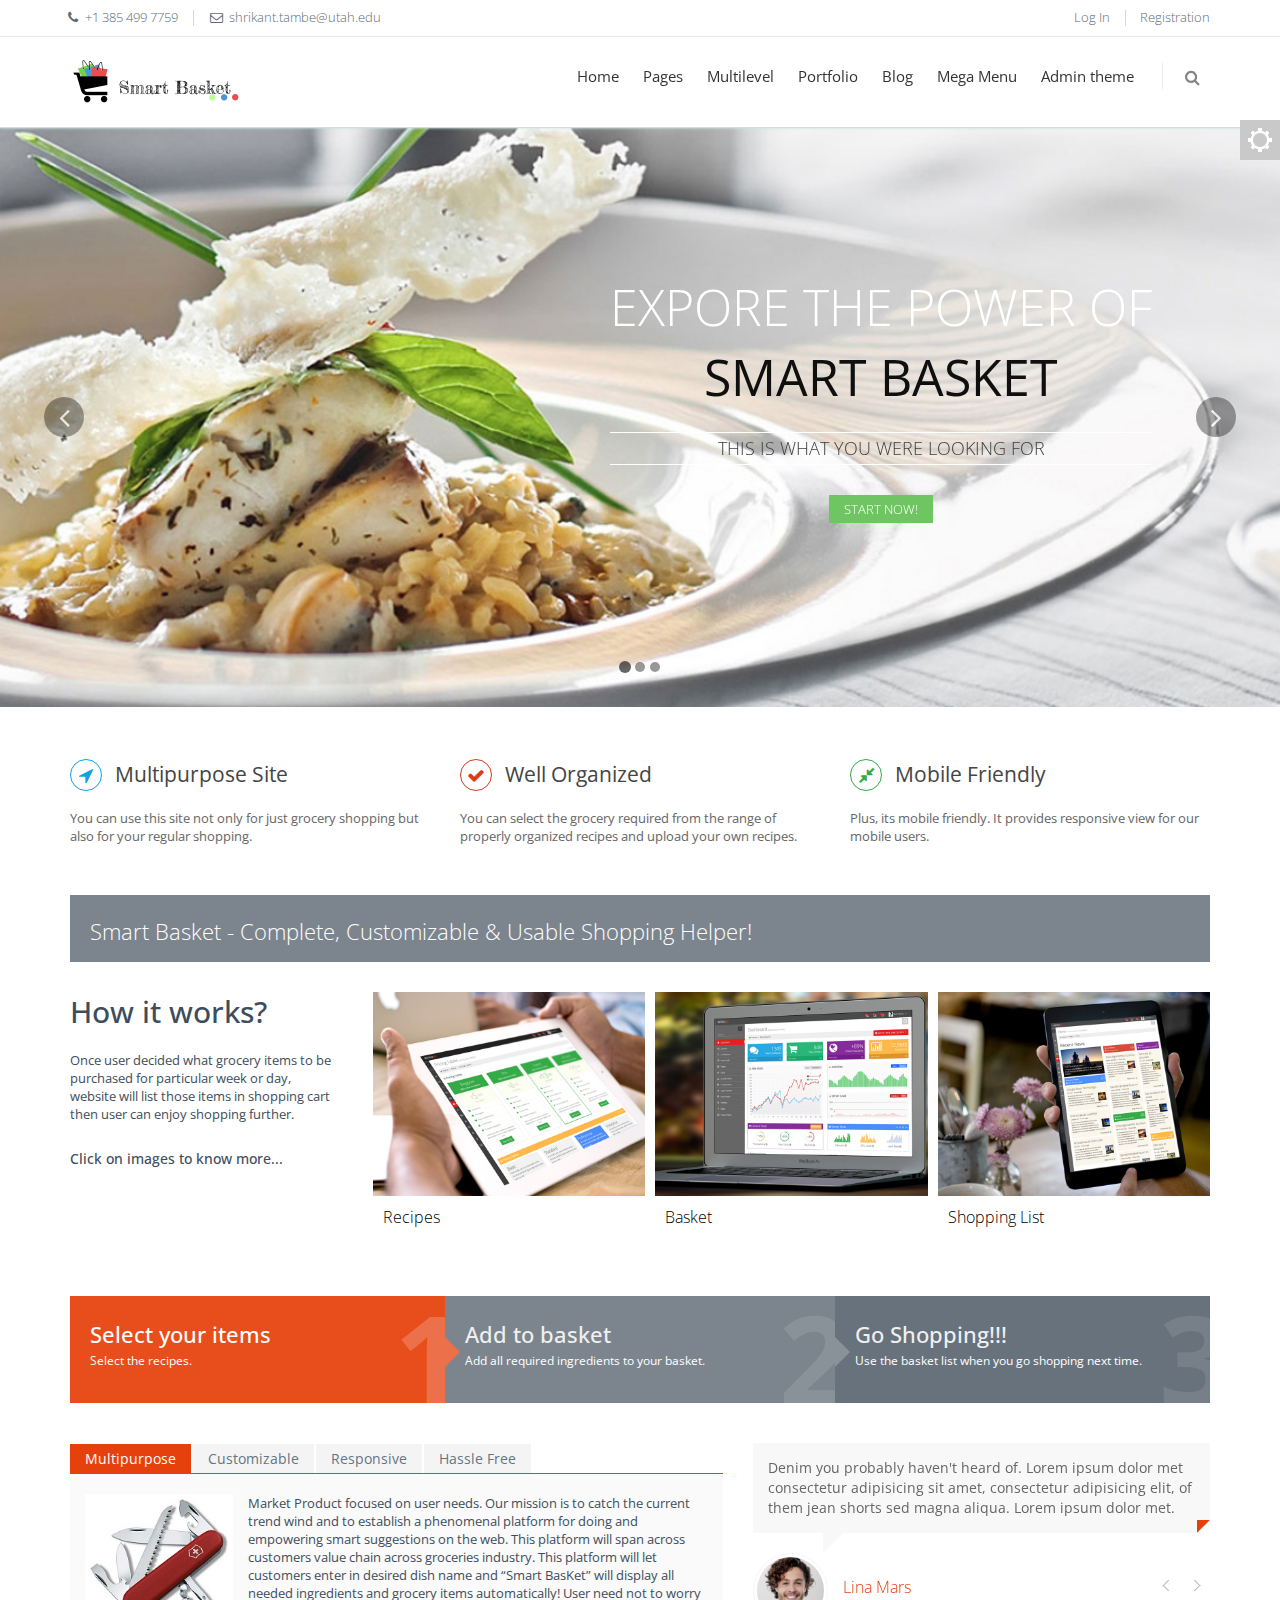
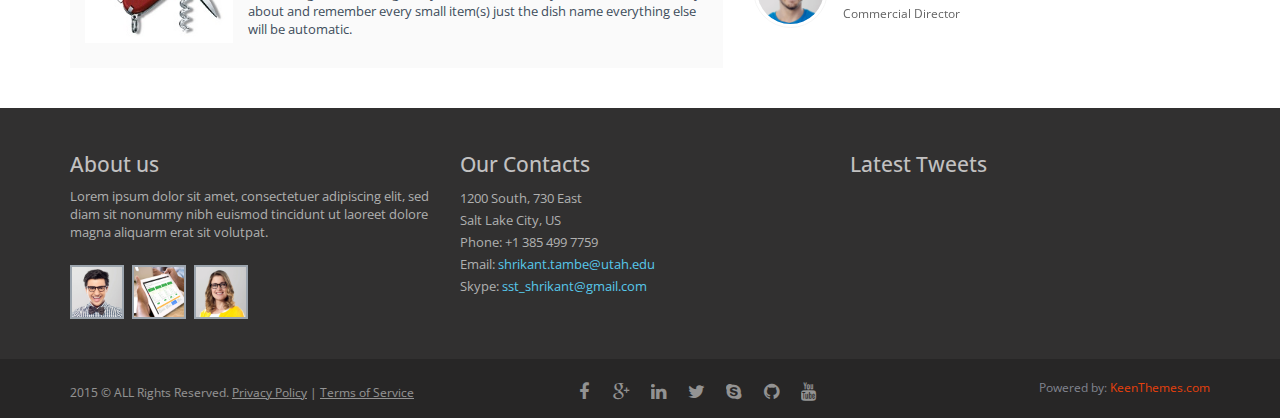
==== index.html @ 35fc77ab "Initial commit" ====
<!DOCTYPE html>
<!--[if IE 8]> <html lang="en" class="ie8 no-js"> <![endif]-->
<!--[if IE 9]> <html lang="en" class="ie9 no-js"> <![endif]-->
<!--[if !IE]><!-->
<html lang="en">
<!--<![endif]-->

<!-- Head BEGIN -->
<head>
  <meta charset="utf-8">
  <title>Smart Basket</title>

  <meta content="width=device-width, initial-scale=1.0" name="viewport">
  <meta http-equiv="X-UA-Compatible" content="IE=edge,chrome=1">

  <meta content="Metronic Shop UI description" name="description">
  <meta content="Metronic Shop UI keywords" name="keywords">
  <meta content="keenthemes" name="author">

  <meta property="og:site_name" content="-CUSTOMER VALUE-">
  <meta property="og:title" content="-CUSTOMER VALUE-">
  <meta property="og:description" content="-CUSTOMER VALUE-">
  <meta property="og:type" content="website">
  <meta property="og:image" content="-CUSTOMER VALUE-"><!-- link to image for socio -->
  <meta property="og:url" content="-CUSTOMER VALUE-">

  <link rel="shortcut icon" href="favicon.ico">

  <!-- Fonts START -->
  <link href="http://fonts.googleapis.com/css?family=Open+Sans:300,400,600,700|PT+Sans+Narrow|Source+Sans+Pro:200,300,400,600,700,900&amp;subset=all" rel="stylesheet" type="text/css">
  <!-- Fonts END -->

  <!-- Global styles START -->          
  <link href="assets/plugins/font-awesome/css/font-awesome.min.css" rel="stylesheet">
  <link href="assets/plugins/bootstrap/css/bootstrap.min.css" rel="stylesheet">
  <!-- Global styles END --> 
   
  <!-- Page level plugin styles START -->
  <link href="assets/pages/css/animate.css" rel="stylesheet">
  <link href="assets/plugins/fancybox/source/jquery.fancybox.css" rel="stylesheet">
  <link href="assets/plugins/owl.carousel/assets/owl.carousel.css" rel="stylesheet">
  <!-- Page level plugin styles END -->

  <!-- Theme styles START -->
  <link href="assets/pages/css/components.css" rel="stylesheet">
  <link href="assets/pages/css/slider.css" rel="stylesheet">
  <link href="assets/corporate/css/style.css" rel="stylesheet">
  <link href="assets/corporate/css/style-responsive.css" rel="stylesheet">
  <link href="assets/corporate/css/themes/red.css" rel="stylesheet" id="style-color">
  <link href="assets/corporate/css/custom.css" rel="stylesheet">
  <!-- Theme styles END -->
</head>
<!-- Head END -->

<!-- Body BEGIN -->
<body class="corporate">
    <!-- BEGIN STYLE CUSTOMIZER -->
    <div class="color-panel hidden-sm">
      <div class="color-mode-icons icon-color"></div>
      <div class="color-mode-icons icon-color-close"></div>
      <div class="color-mode">
        <p>THEME COLOR</p>
        <ul class="inline">
          <li class="color-red current color-default" data-style="red"></li>
          <li class="color-blue" data-style="blue"></li>
          <li class="color-green" data-style="green"></li>
          <li class="color-orange" data-style="orange"></li>
          <li class="color-gray" data-style="gray"></li>
          <li class="color-turquoise" data-style="turquoise"></li>
        </ul>
      </div>
    </div>
    <!-- END BEGIN STYLE CUSTOMIZER --> 

    <!-- BEGIN TOP BAR -->
    <div class="pre-header">
        <div class="container">
            <div class="row">
                <!-- BEGIN TOP BAR LEFT PART -->
                <div class="col-md-6 col-sm-6 additional-shop-info">
                    <ul class="list-unstyled list-inline">
                        <li><i class="fa fa-phone"></i><span>+1 385 499 7759</span></li>
                        <li><i class="fa fa-envelope-o"></i><span>shrikant.tambe@utah.edu</span></li>
                    </ul>
                </div>
                <!-- END TOP BAR LEFT PART -->
                <!-- BEGIN TOP BAR MENU -->
                <div class="col-md-6 col-sm-6 additional-nav">
                    <ul class="list-unstyled list-inline pull-right">
                        <li><a href="page-login.html">Log In</a></li>
                        <li><a href="page-reg-page.html">Registration</a></li>
                    </ul>
                </div>
                <!-- END TOP BAR MENU -->
            </div>
        </div>        
    </div>
    <!-- END TOP BAR -->
    <!-- BEGIN HEADER -->
    <div class="header">
      <div class="container">
        <a class="site-logo" href="index.html"><img src="assets/corporate/img/logos/logo-corp-red.png" alt="Smart Basket"></a>

        <a href="javascript:void(0);" class="mobi-toggler"><i class="fa fa-bars"></i></a>

        <!-- BEGIN NAVIGATION -->
        <div class="header-navigation pull-right font-transform-inherit">
          <ul>
            <li class="dropdown">
              <a class="dropdown-toggle" data-toggle="dropdown" data-target="#" href="javascript:;">
                Home 
                
              </a>
                
              <ul class="dropdown-menu">
                <li class="active"><a href="index.html">Home Default</a></li>
                <li><a href="index-header-fix.html">Home with Header Fixed</a></li>
                <li><a href="index-without-topbar.html">Home without Top Bar</a></li>
              </ul>
            </li>
           


            <li class="dropdown">
              <a class="dropdown-toggle" data-toggle="dropdown" data-target="#" href="javascript:;">
                Pages 
                
              </a>
                
              <ul class="dropdown-menu">
                <li><a href="page-about.html">About Us</a></li>
                <li><a href="page-services.html">Services</a></li>
                <li><a href="page-prices.html">Prices</a></li>
                <li><a href="page-faq.html">FAQ</a></li>
                <li><a href="page-gallery.html">Gallery</a></li>
                <li><a href="page-search-result.html">Search Result</a></li>
                <li><a href="page-404.html">404</a></li>
                <li><a href="page-500.html">500</a></li>
                <li><a href="page-login.html">Login Page</a></li>
                <li><a href="page-forgotton-password.html">Forget Password</a></li>
                <li><a href="page-reg-page.html">Signup Page</a></li>
                <li><a href="page-careers.html">Careers</a></li>
                <li><a href="page-site-map.html">Site Map</a></li>
                <li><a href="page-contacts.html">Contact</a></li>                
              </ul>
            </li>
            <li class="dropdown">
              <a class="dropdown-toggle" data-toggle="dropdown" data-target="#" href="javascript:;">
                Multilevel
                
              </a>
                
              <ul class="dropdown-menu">
                <li class="dropdown-submenu">
                  <a href="index.html">Multi level <i class="fa fa-angle-right"></i></a>
                  <ul class="dropdown-menu" role="menu">
                    <li><a href="index.html">Second Level Link</a></li>
                    <li><a href="index.html">Second Level Link</a></li>
                    <li class="dropdown-submenu">
                      <a class="dropdown-toggle" data-toggle="dropdown" data-target="#" href="javascript:;">
                        Second Level Link 
                        <i class="fa fa-angle-right"></i>
                      </a>
                      <ul class="dropdown-menu">
                        <li><a href="index.html">Third Level Link</a></li>
                        <li><a href="index.html">Third Level Link</a></li>
                        <li><a href="index.html">Third Level Link</a></li>
                      </ul>
                    </li>
                  </ul>
                </li>
              </ul>
            </li>
            <li class="dropdown">
              <a class="dropdown-toggle" data-toggle="dropdown" data-target="#" href="javascript:;">
                Portfolio 
                
              </a>
                
              <ul class="dropdown-menu">
                <li><a href="portfolio-4.html">Portfolio 4</a></li>
                <li><a href="portfolio-3.html">Portfolio 3</a></li>
                <li><a href="portfolio-2.html">Portfolio 2</a></li>
                <li><a href="portfolio-item.html">Portfolio Item</a></li>
              </ul>
            </li>
            <li class="dropdown">
              <a class="dropdown-toggle" data-toggle="dropdown" data-target="#" href="javascript:;">
                Blog 
                
              </a>
                
              <ul class="dropdown-menu">
                <li><a href="blog.html">Blog Page</a></li>
                <li><a href="blog-item.html">Blog Item</a></li>
              </ul>
            </li>

             <li class="dropdown dropdown-megamenu">
              <a class="dropdown-toggle" data-toggle="dropdown" data-target="#" href="javascript:;">
                Mega Menu
                
              </a>
              <ul class="dropdown-menu">
                <li>
                  <div class="header-navigation-content">
                    <div class="row">
                      <div class="col-md-4 header-navigation-col">
                        <h4>Footwear</h4>
                        <ul>
                          <li><a href="index.html">Astro Trainers</a></li>
                          <li><a href="index.html">Basketball Shoes</a></li>
                          <li><a href="index.html">Boots</a></li>
                          <li><a href="index.html">Canvas Shoes</a></li>
                          <li><a href="index.html">Football Boots</a></li>
                          <li><a href="index.html">Golf Shoes</a></li>
                          <li><a href="index.html">Hi Tops</a></li>
                          <li><a href="index.html">Indoor Trainers</a></li>
                        </ul>
                      </div>
                      <div class="col-md-4 header-navigation-col">
                        <h4>Clothing</h4>
                        <ul>
                          <li><a href="index.html">Base Layer</a></li>
                          <li><a href="index.html">Character</a></li>
                          <li><a href="index.html">Chinos</a></li>
                          <li><a href="index.html">Combats</a></li>
                          <li><a href="index.html">Cricket Clothing</a></li>
                          <li><a href="index.html">Fleeces</a></li>
                          <li><a href="index.html">Gilets</a></li>
                          <li><a href="index.html">Golf Tops</a></li>
                        </ul>
                      </div>
                      <div class="col-md-4 header-navigation-col">
                        <h4>Accessories</h4>
                        <ul>
                          <li><a href="index.html">Belts</a></li>
                          <li><a href="index.html">Caps</a></li>
                          <li><a href="index.html">Gloves</a></li>
                        </ul>

                        <h4>Clearance</h4>
                        <ul>
                          <li><a href="index.html">Jackets</a></li>
                          <li><a href="index.html">Bottoms</a></li>
                        </ul>
                      </div>
                    </div>
                  </div>
                </li>
              </ul>
            </li>   

            
            
            <li><a href="http://themeforest.net/item/metronic-responsive-admin-dashboard-template/4021469?ref=keenthemes&amp;utm_source=download&amp;utm_medium=banner&amp;utm_campaign=metronic_frontend_freebie" target="_blank">Admin theme</a></li>

            <!-- BEGIN TOP SEARCH -->
            <li class="menu-search">
              <span class="sep"></span>
              <i class="fa fa-search search-btn"></i>
              <div class="search-box">
                <form action="#">
                  <div class="input-group">
                    <input type="text" placeholder="Search" class="form-control">
                    <span class="input-group-btn">
                      <button class="btn btn-primary" type="submit">Search</button>
                    </span>
                  </div>
                </form>
              </div> 
            </li>
            <!-- END TOP SEARCH -->
          </ul>
        </div>
        <!-- END NAVIGATION -->
      </div>
    </div>
    <!-- Header END -->

    <!-- BEGIN SLIDER -->
    <div class="page-slider margin-bottom-40">
        <div id="carousel-example-generic" class="carousel slide carousel-slider">
            <!-- Indicators -->
            <ol class="carousel-indicators carousel-indicators-frontend">
                <li data-target="#carousel-example-generic" data-slide-to="0" class="active"></li>
                <li data-target="#carousel-example-generic" data-slide-to="1"></li>
                <li data-target="#carousel-example-generic" data-slide-to="2"></li>
            </ol>

            <!-- Wrapper for slides -->
            <div class="carousel-inner" role="listbox">
                <!-- First slide -->
                <div class="item carousel-item-eight active">
                    <div class="container">
                        <div class="carousel-position-six text-uppercase text-center">
                            <h2 class="margin-bottom-20 animate-delay carousel-title-v5" data-animation="animated fadeInDown">
                                Expore the power of <br/>
                                <span class="carousel-title-normal">Smart Basket</span>
                            </h2>
                            <p class="carousel-subtitle-v5 border-top-bottom margin-bottom-30" data-animation="animated fadeInDown">This is what you were looking for</p>
                            <a class="carousel-btn-green" href="#" data-animation="animated fadeInUp">Start Now!</a>
                        </div>
                    </div>
                </div>
                
                <!-- Second slide -->
                <div class="item carousel-item-nine">
                    <div class="container">
                        <div class="carousel-position-new2">
                            <h2 class="animate-delay carousel-title-v6 text-uppercase" data-animation="animated fadeInDown">
                              Making grocery <br>shopping more<br> convenient  <!--Need a website design-->
                            </h2>

                            <a class="carousel-btn-green" href="#" data-animation="animated fadeInUp">REGISTER NOW!</a>
                        </div>
                    </div>
                </div>

                <!-- Third slide -->
                <div class="item carousel-item-ten">
                    <div class="container">
                        <div class="carousel-position-six">
                            <h2 class="animate-delay carousel-title-v6 text-uppercase" data-animation="animated fadeInDown">
                                Easy to use
                            </h2>
                            <p class="carousel-subtitle-v6 text-uppercase" data-animation="animated fadeInDown">
                                Your monthly shopping helper
                            </p>
                            <p class="carousel-subtitle-v7 margin-bottom-30" data-animation="animated fadeInDown">
                              When it comes
                              cooking at home, one of the most recurring task is grocery shopping. <br />We will keep track of your shopping list.
                            </p>
                        </div>
                    </div>
                </div>
            </div>

            <!-- Controls -->
            <a class="left carousel-control carousel-control-shop carousel-control-frontend" href="#carousel-example-generic" role="button" data-slide="prev">
                <i class="fa fa-angle-left" aria-hidden="true"></i>
            </a>
            <a class="right carousel-control carousel-control-shop carousel-control-frontend" href="#carousel-example-generic" role="button" data-slide="next">
                <i class="fa fa-angle-right" aria-hidden="true"></i>
            </a>
        </div>
    </div>
    <!-- END SLIDER -->

    <div class="main">
      <div class="container">
        <!-- BEGIN SERVICE BOX -->   
        <div class="row service-box margin-bottom-40">
          <div class="col-md-4 col-sm-4">
            <div class="service-box-heading">
              <em><i class="fa fa-location-arrow blue"></i></em>
              <span>Multipurpose Site</span>
            </div>
            <p>You can use this site not only for just grocery shopping but also for your regular shopping.</p>
          </div>
          <div class="col-md-4 col-sm-4">
            <div class="service-box-heading">
              <em><i class="fa fa-check red"></i></em>
              <span>Well Organized</span>
            </div>
            <p>You can select the grocery required from the range of properly organized recipes and upload your own recipes.</p>
          </div>
          <div class="col-md-4 col-sm-4">
            <div class="service-box-heading">
              <em><i class="fa fa-compress green"></i></em>
              <span>Mobile Friendly</span>
            </div>
            <p>Plus, its mobile friendly. It provides responsive view for our mobile users.</p>
          </div>
        </div>
        <!-- END SERVICE BOX -->

        <!-- BEGIN BLOCKQUOTE BLOCK -->   
        <div class="row quote-v1 margin-bottom-30">
          <div class="col-md-9">
            <span>Smart Basket - Complete, Customizable & Usable Shopping Helper!</span>
          </div>

        </div>
        <!-- END BLOCKQUOTE BLOCK -->

        <!-- BEGIN RECENT WORKS -->
        <div class="row recent-work margin-bottom-40">
          <div class="col-md-3">
            <h2><a href="portfolio.html">How it works?</a></h2>
            <p><br/>Once user decided what grocery items to be purchased for particular week or day, website will list those items in shopping cart then user can enjoy shopping further.<br /><br /><h5>Click on images to know more...</h5></p>
          </div>
          <div class="col-md-9">
            <div class="owl-carousel owl-carousel3">
              <div class="recent-work-item">
                <em>
                  <img src="assets/pages/img/works/img1.jpg" alt="Amazing Project" class="img-responsive">
                  <a href="portfolio-item.html"><i class="fa fa-link"></i></a>
                  <a href="assets/pages/img/works/img1.jpg" class="fancybox-button" title="Project Name #1" data-rel="fancybox-button"><i class="fa fa-search"></i></a>
                </em>
                <a class="recent-work-description" href="javascript:;">
                  <strong>Recipes</strong>
                </a>
              </div>
              <div class="recent-work-item">
                <em>
                  <img src="assets/pages/img/works/img2.jpg" alt="Amazing Project" class="img-responsive">
                  <a href="portfolio-item.html"><i class="fa fa-link"></i></a>
                  <a href="assets/pages/img/works/img2.jpg" class="fancybox-button" title="Project Name #2" data-rel="fancybox-button"><i class="fa fa-search"></i></a>
                </em>
                <a class="recent-work-description" href="javascript:;">
                  <strong>Basket</strong>
                </a>
              </div>
              <div class="recent-work-item">
                <em>
                  <img src="assets/pages/img/works/img3.jpg" alt="Amazing Project" class="img-responsive">
                  <a href="portfolio-item.html"><i class="fa fa-link"></i></a>
                  <a href="assets/pages/img/works/img3.jpg" class="fancybox-button" title="Project Name #3" data-rel="fancybox-button"><i class="fa fa-search"></i></a>
                </em>
                <a class="recent-work-description" href="javascript:;">
                  <strong>Shopping List</strong>
                </a>
              </div>
              <div class="recent-work-item">
                <em>
                  <img src="assets/pages/img/works/img4.jpg" alt="Amazing Project" class="img-responsive">
                  <a href="portfolio-item.html"><i class="fa fa-link"></i></a>
                  <a href="assets/pages/img/works/img4.jpg" class="fancybox-button" title="Project Name #4" data-rel="fancybox-button"><i class="fa fa-search"></i></a>
                </em>
                <a class="recent-work-description" href="javascript:;">
                  <strong>Amazing Project</strong>
                  <b>Agenda corp.</b>
                </a>
              </div>
              <div class="recent-work-item">
                <em>
                  <img src="assets/pages/img/works/img5.jpg" alt="Amazing Project" class="img-responsive">
                  <a href="portfolio-item.html"><i class="fa fa-link"></i></a>
                  <a href="assets/pages/img/works/img5.jpg" class="fancybox-button" title="Project Name #5" data-rel="fancybox-button"><i class="fa fa-search"></i></a>
                </em>
                <a class="recent-work-description" href="javascript:;">
                  <strong>Amazing Project</strong>
                  <b>Agenda corp.</b>
                </a>
              </div>
              <div class="recent-work-item">
                <em>
                  <img src="assets/pages/img/works/img6.jpg" alt="Amazing Project" class="img-responsive">
                  <a href="portfolio-item.html"><i class="fa fa-link"></i></a>
                  <a href="assets/pages/img/works/img6.jpg" class="fancybox-button" title="Project Name #6" data-rel="fancybox-button"><i class="fa fa-search"></i></a>
                </em>
                <a class="recent-work-description" href="javascript:;">
                  <strong>Amazing Project</strong>
                  <b>Agenda corp.</b>
                </a>
              </div>
              <div class="recent-work-item">
                <em>
                  <img src="assets/pages/img/works/img3.jpg" alt="Amazing Project" class="img-responsive">
                  <a href="portfolio-item.html"><i class="fa fa-link"></i></a>
                  <a href="assets/pages/img/works/img3.jpg" class="fancybox-button" title="Project Name #3" data-rel="fancybox-button"><i class="fa fa-search"></i></a>
                </em>
                <a class="recent-work-description" href="javascript:;">
                  <strong>Amazing Project</strong>
                  <b>Agenda corp.</b>
                </a>
              </div>
              <div class="recent-work-item">
                <em>
                  <img src="assets/pages/img/works/img4.jpg" alt="Amazing Project" class="img-responsive">
                  <a href="portfolio-item.html"><i class="fa fa-link"></i></a>
                  <a href="assets/pages/img/works/img4.jpg" class="fancybox-button" title="Project Name #4" data-rel="fancybox-button"><i class="fa fa-search"></i></a>
                </em>
                <a class="recent-work-description" href="javascript:;">
                  <strong>Amazing Project</strong>
                  <b>Agenda corp.</b>
                </a>
              </div>
            </div>       
          </div>
        </div>   
        <!-- END RECENT WORKS -->

        <!-- BEGIN STEPS -->
        <div class="row margin-bottom-40 front-steps-wrapper front-steps-count-3">
          <div class="col-md-4 col-sm-4 front-step-col">
            <div class="front-step front-step1">
              <h2>Select your items</h2>
              <p>Select the recipes.</p>
            </div>
          </div>
          <div class="col-md-4 col-sm-4 front-step-col">
            <div class="front-step front-step2">
              <h2>Add to basket</h2>
              <p>Add all required ingredients to your basket.</p>
            </div>
          </div>
          <div class="col-md-4 col-sm-4 front-step-col">
            <div class="front-step front-step3">
              <h2>Go Shopping!!!</h2>
              <p>Use the basket list when you go shopping next time.</p>
            </div>
          </div>
        </div>
        <!-- END STEPS -->

        <!-- BEGIN TABS AND TESTIMONIALS -->
        <div class="row mix-block margin-bottom-40">
          <!-- TABS -->
          <div class="col-md-7 tab-style-1">
            <ul class="nav nav-tabs">
              <li class="active"><a href="#tab-1" data-toggle="tab">Multipurpose</a></li>
              <li><a href="#tab-2" data-toggle="tab">Customizable</a></li>
              <li><a href="#tab-3" data-toggle="tab">Responsive</a></li>
              <li><a href="#tab-4" data-toggle="tab">Hassle Free</a></li>
            </ul>
            <div class="tab-content">
              <div class="tab-pane row fade in active" id="tab-1">
                <div class="col-md-3 col-sm-3">
                  <a href="assets/temp/photos/img7.jpg" class="fancybox-button" title="Image Title" data-rel="fancybox-button">
                    <img class="img-responsive" src="assets/pages/img/photos/img7.jpg" alt="">
                  </a>
                </div>
                <div class="col-md-9 col-sm-9">
                  <p class="margin-bottom-10">Market Product focused on user needs. Our mission is to catch the current trend wind and to establish a phenomenal platform for doing and empowering smart suggestions on the web. This platform will span across customers value chain across groceries industry. This platform will let customers enter in desired dish name and “Smart BasKet” will display all needed ingredients and grocery items automatically! User need not to worry about and remember every small item(s) just the dish name everything else will be automatic.</p>
                </div>
              </div>
              <div class="tab-pane row fade" id="tab-2">
                <div class="col-md-9 col-sm-9">
                  <p>This application will use smartly designed algorithm to map dish and items. If use needs something which is not found, they can easily furnish mapping details quickly and such mappings will be available to everyone else. In the same way customers will save time for going to shop, collecting every single item and then taking it back home.</p>
                </div>
                <div class="col-md-3 col-sm-3">
                  <a href="assets/temp/photos/img10.jpg" class="fancybox-button" title="Image Title" data-rel="fancybox-button">
                    <img class="img-responsive" src="assets/pages/img/photos/img10.jpg" alt="">
                  </a>
                </div>
              </div>
              <div class="tab-pane fade" id="tab-3">
                <p>Now you can carry your shopping list on your mobile. Smart Basket is a responsive site. You can use it with ease on your laptops, desktops, mobile phones and tablets. We aim is to provide you better user experience.</p>
              </div>
              <div class="tab-pane fade" id="tab-4">
                <p>Once user decided what grocery items to be purchased for particular week or day, website will list those items in shopping cart then user can enjoy shopping further.</p>
              </div>
            </div>
          </div>
          <!-- END TABS -->
        
          <!-- TESTIMONIALS -->
          <div class="col-md-5 testimonials-v1">
            <div id="myCarousel" class="carousel slide">
              <!-- Carousel items -->
              <div class="carousel-inner">
                <div class="active item">
                  <blockquote><p>Denim you probably haven't heard of. Lorem ipsum dolor met consectetur adipisicing sit amet, consectetur adipisicing elit, of them jean shorts sed magna aliqua. Lorem ipsum dolor met.</p></blockquote>
                  <div class="carousel-info">
                    <img class="pull-left" src="assets/pages/img/people/img1-small.jpg" alt="">
                    <div class="pull-left">
                      <span class="testimonials-name">Lina Mars</span>
                      <span class="testimonials-post">Commercial Director</span>
                    </div>
                  </div>
                </div>
                <div class="item">
                  <blockquote><p>Raw denim you Mustache cliche tempor, williamsburg carles vegan helvetica probably haven't heard of them jean shorts austin. Nesciunt tofu stumptown aliqua, retro synth master cleanse. Mustache cliche tempor, williamsburg carles vegan helvetica.</p></blockquote>
                  <div class="carousel-info">
                    <img class="pull-left" src="assets/pages/img/people/img5-small.jpg" alt="">
                    <div class="pull-left">
                      <span class="testimonials-name">Kate Ford</span>
                      <span class="testimonials-post">Commercial Director</span>
                    </div>
                  </div>
                </div>
                <div class="item">
                  <blockquote><p>Reprehenderit butcher stache cliche tempor, williamsburg carles vegan helvetica.retro keffiyeh dreamcatcher synth. Cosby sweater eu banh mi, qui irure terry richardson ex squid Aliquip placeat salvia cillum iphone.</p></blockquote>
                  <div class="carousel-info">
                    <img class="pull-left" src="assets/pages/img/people/img2-small.jpg" alt="">
                    <div class="pull-left">
                      <span class="testimonials-name">Jake Witson</span>
                      <span class="testimonials-post">Commercial Director</span>
                    </div>
                  </div>
                </div>
              </div>

              <!-- Carousel nav -->
              <a class="left-btn" href="#myCarousel" data-slide="prev"></a>
              <a class="right-btn" href="#myCarousel" data-slide="next"></a>
            </div>
          </div>
          <!-- END TESTIMONIALS -->
        </div>                
        <!-- END TABS AND TESTIMONIALS -->




      </div>
    </div>

    <!-- BEGIN PRE-FOOTER -->
    <div class="pre-footer">
      <div class="container">
        <div class="row">
          <!-- BEGIN BOTTOM ABOUT BLOCK -->
          <div class="col-md-4 col-sm-6 pre-footer-col">
            <h2>About us</h2>
            <p>Lorem ipsum dolor sit amet, consectetuer adipiscing elit, sed diam sit nonummy nibh euismod tincidunt ut laoreet dolore magna aliquarm erat sit volutpat.</p>

            <div class="photo-stream">

              <ul class="list-unstyled">
                <li><a href="javascript:;"><img alt="" src="assets/pages/img/people/img5-small.jpg"></a></li>
                <li><a href="javascript:;"><img alt="" src="assets/pages/img/works/img1.jpg"></a></li>
                <li><a href="javascript:;"><img alt="" src="assets/pages/img/people/img4-large.jpg"></a></li>

              </ul>                    
            </div>
          </div>
          <!-- END BOTTOM ABOUT BLOCK -->

          <!-- BEGIN BOTTOM CONTACTS -->
          <div class="col-md-4 col-sm-6 pre-footer-col">
            <h2>Our Contacts</h2>
            <address class="margin-bottom-40">
              1200 South, 730 East<br>
              Salt Lake City, US<br>
              Phone: +1 385 499 7759<br>
              Email: <a href="mailto:info@metronic.com">shrikant.tambe@utah.edu</a><br>
              Skype: <a href="skype:metronic">sst_shrikant@gmail.com</a>
            </address>

          </div>
          <!-- END BOTTOM CONTACTS -->

          <!-- BEGIN TWITTER BLOCK --> 
          <div class="col-md-4 col-sm-6 pre-footer-col">
            <h2 class="margin-bottom-0">Latest Tweets</h2>

          </div>
          <!-- END TWITTER BLOCK -->
        </div>
      </div>
    </div>
    <!-- END PRE-FOOTER -->

    <!-- BEGIN FOOTER -->
    <div class="footer">
      <div class="container">
        <div class="row">
          <!-- BEGIN COPYRIGHT -->
          <div class="col-md-4 col-sm-4 padding-top-10">
            2015 © ALL Rights Reserved. <a href="javascript:;">Privacy Policy</a> | <a href="javascript:;">Terms of Service</a>
          </div>
          <!-- END COPYRIGHT -->
          <!-- BEGIN PAYMENTS -->
          <div class="col-md-4 col-sm-4">
            <ul class="social-footer list-unstyled list-inline pull-right">
              <li><a href="javascript:;"><i class="fa fa-facebook"></i></a></li>
              <li><a href="javascript:;"><i class="fa fa-google-plus"></i></a></li>
              <li><a href="javascript:;"><i class="fa fa-linkedin"></i></a></li>
              <li><a href="javascript:;"><i class="fa fa-twitter"></i></a></li>
              <li><a href="javascript:;"><i class="fa fa-skype"></i></a></li>
              <li><a href="javascript:;"><i class="fa fa-github"></i></a></li>
              <li><a href="javascript:;"><i class="fa fa-youtube"></i></a></li>

            </ul>  
          </div>
          <!-- END PAYMENTS -->
          <!-- BEGIN POWERED -->
          <div class="col-md-4 col-sm-4 text-right">
            <p class="powered">Powered by: <a href="http://www.keenthemes.com/">KeenThemes.com</a></p>
          </div>
          <!-- END POWERED -->
        </div>
      </div>
    </div>
    <!-- END FOOTER -->

    <!-- Load javascripts at bottom, this will reduce page load time -->
    <!-- BEGIN CORE PLUGINS (REQUIRED FOR ALL PAGES) -->
    <!--[if lt IE 9]>
    <script src="assets/plugins/respond.min.js"></script>
    <![endif]--> 
    <script src="assets/plugins/jquery.min.js" type="text/javascript"></script>
    <script src="assets/plugins/jquery-migrate.min.js" type="text/javascript"></script>
    <script src="assets/plugins/bootstrap/js/bootstrap.min.js" type="text/javascript"></script>      
    <script src="assets/corporate/scripts/back-to-top.js" type="text/javascript"></script>
    <!-- END CORE PLUGINS -->

    <!-- BEGIN PAGE LEVEL JAVASCRIPTS (REQUIRED ONLY FOR CURRENT PAGE) -->
    <script src="assets/plugins/fancybox/source/jquery.fancybox.pack.js" type="text/javascript"></script><!-- pop up -->
    <script src="assets/plugins/owl.carousel/owl.carousel.min.js" type="text/javascript"></script><!-- slider for products -->

    <script src="assets/corporate/scripts/layout.js" type="text/javascript"></script>
    <script src="assets/pages/scripts/bs-carousel.js" type="text/javascript"></script>
    <script type="text/javascript">
        jQuery(document).ready(function() {
            Layout.init();    
            Layout.initOWL();
            Layout.initTwitter();
            //Layout.initFixHeaderWithPreHeader(); /* Switch On Header Fixing (only if you have pre-header) */
            //Layout.initNavScrolling(); 
        });
    </script>
    <!-- END PAGE LEVEL JAVASCRIPTS -->
</body>
<!-- END BODY -->
</html>
---- assets/pages/css/components.css ----
/* Reset rounded corners for all elements */
div,
input,
select,
textarea,
span,
img,
table,
label,
td,
th,
p,
a,
button,
ul,
code,
pre,
li {
    -webkit-border-radius: 0 !important;
    -moz-border-radius: 0 !important;
    border-radius: 0 !important;
}

a,
a:focus,
a:hover,
a:active {
    outline: 0;
}

/*Fix for Firefox*/
button::-moz-focus-inner,
input::-moz-focus-inner {
    border: 0;
}

/* Bootstrap buttons */
.btn-primary {
    color: #fff;
    background-color: #428bca;
    border: none;
}

.btn-primary:hover,
.btn-primary:focus,
.btn-primary:active,
.btn-primary.active {
    color: #fff;
    background-color: #3379b5;
    border-color: #2a6496;
}

.open .btn-primary.dropdown-toggle {
    color: #fff;
    background-color: #3379b5;
    border-color: #2a6496;
}

.btn-primary:active,
.btn-primary.active {
    background-image: none;
    background-color: #2d6ca2;
}

.btn-primary:active:hover,
.btn-primary.active:hover {
    background-color: #3071a9;
}

.open .btn-primary.dropdown-toggle {
    background-image: none;
}

.btn-primary.disabled,
.btn-primary.disabled:hover,
.btn-primary.disabled:focus,
.btn-primary.disabled:active,
.btn-primary.disabled.active,
.btn-primary[disabled],
.btn-primary[disabled]:hover,
.btn-primary[disabled]:focus,
.btn-primary[disabled]:active,
.btn-primary[disabled].active,
fieldset[disabled] .btn-primary,
fieldset[disabled] .btn-primary:hover,
fieldset[disabled] .btn-primary:focus,
fieldset[disabled] .btn-primary:active,
fieldset[disabled] .btn-primary.active {
    background-color: #428bca;
    border-color: #357ebd;
}

.btn-primary .badge {
    color: #428bca;
    background-color: #fff;
}

.btn-success {
    color: #fff;
    background-color: #45B6AF;
    border-color: #3ea49d;
}

.btn-success:hover,
.btn-success:focus,
.btn-success:active,
.btn-success.active {
    color: #fff;
    background-color: #3b9c96;
    border-color: #307f7a;
}

.open .btn-success.dropdown-toggle {
    color: #fff;
    background-color: #3b9c96;
    border-color: #307f7a;
}

.btn-success:active,
.btn-success.active {
    background-image: none;
    background-color: #348a84;
}

.btn-success:active:hover,
.btn-success.active:hover {
    background-color: #37918b;
}

.open .btn-success.dropdown-toggle {
    background-image: none;
}

.btn-success.disabled,
.btn-success.disabled:hover,
.btn-success.disabled:focus,
.btn-success.disabled:active,
.btn-success.disabled.active,
.btn-success[disabled],
.btn-success[disabled]:hover,
.btn-success[disabled]:focus,
.btn-success[disabled]:active,
.btn-success[disabled].active,
fieldset[disabled] .btn-success,
fieldset[disabled] .btn-success:hover,
fieldset[disabled] .btn-success:focus,
fieldset[disabled] .btn-success:active,
fieldset[disabled] .btn-success.active {
    background-color: #45B6AF;
    border-color: #3ea49d;
}

.btn-success .badge {
    color: #45B6AF;
    background-color: #fff;
}

.btn-info {
    color: #fff;
    background-color: #89C4F4;
    border-color: #72b8f2;
}

.btn-info:hover,
.btn-info:focus,
.btn-info:active,
.btn-info.active {
    color: #fff;
    background-color: #68b4f1;
    border-color: #43a1ed;
}

.open .btn-info.dropdown-toggle {
    color: #fff;
    background-color: #68b4f1;
    border-color: #43a1ed;
}

.btn-info:active,
.btn-info.active {
    background-image: none;
    background-color: #51a8ef;
}

.btn-info:active:hover,
.btn-info.active:hover {
    background-color: #5aadf0;
}

.open .btn-info.dropdown-toggle {
    background-image: none;
}

.btn-info.disabled,
.btn-info.disabled:hover,
.btn-info.disabled:focus,
.btn-info.disabled:active,
.btn-info.disabled.active,
.btn-info[disabled],
.btn-info[disabled]:hover,
.btn-info[disabled]:focus,
.btn-info[disabled]:active,
.btn-info[disabled].active,
fieldset[disabled] .btn-info,
fieldset[disabled] .btn-info:hover,
fieldset[disabled] .btn-info:focus,
fieldset[disabled] .btn-info:active,
fieldset[disabled] .btn-info.active {
    background-color: #89C4F4;
    border-color: #72b8f2;
}

.btn-info .badge {
    color: #89C4F4;
    background-color: #fff;
    }

.btn-warning {
    color: #fff;
    background-color: #dfba49;
    border-color: #dbb233;
}

.btn-warning:hover,
.btn-warning:focus,
.btn-warning:active,
.btn-warning.active {
    color: #fff;
    background-color: #daae2b;
    border-color: #bb9521;
}

.open .btn-warning.dropdown-toggle {
    color: #fff;
    background-color: #daae2b;
    border-color: #bb9521;
}

.btn-warning:active,
.btn-warning.active {
    background-image: none;
    background-color: #c89f23;
}

.btn-warning:active:hover,
.btn-warning.active:hover {
    background-color: #d0a625;
}

.open .btn-warning.dropdown-toggle {
    background-image: none;
}

.btn-warning.disabled,
.btn-warning.disabled:hover,
.btn-warning.disabled:focus,
.btn-warning.disabled:active,
.btn-warning.disabled.active,
.btn-warning[disabled],
.btn-warning[disabled]:hover,
.btn-warning[disabled]:focus,
.btn-warning[disabled]:active,
.btn-warning[disabled].active,
fieldset[disabled] .btn-warning,
fieldset[disabled] .btn-warning:hover,
fieldset[disabled] .btn-warning:focus,
fieldset[disabled] .btn-warning:active,
fieldset[disabled] .btn-warning.active {
    background-color: #dfba49;
    border-color: #dbb233;
}

.btn-warning .badge {
    color: #dfba49;
    background-color: #fff;
}

.btn-danger {
    color: #fff;
    background-color: #F3565D;
    border-color: #f13e46;
}

.btn-danger:hover,
.btn-danger:focus,
.btn-danger:active,
.btn-danger.active {
    color: #fff;
    background-color: #f1353d;
    border-color: #ec111b;
}

.open .btn-danger.dropdown-toggle {
    color: #fff;
    background-color: #f1353d;
    border-color: #ec111b;
}

.btn-danger:active,
.btn-danger.active {
    background-image: none;
    background-color: #ef1d26;
}

.btn-danger:active:hover,
.btn-danger.active:hover {
    background-color: #f0262f;
}

.open .btn-danger.dropdown-toggle {
    background-image: none;
}

.btn-danger.disabled,
.btn-danger.disabled:hover,
.btn-danger.disabled:focus,
.btn-danger.disabled:active,
.btn-danger.disabled.active,
.btn-danger[disabled],
.btn-danger[disabled]:hover,
.btn-danger[disabled]:focus,
.btn-danger[disabled]:active,
.btn-danger[disabled].active,
fieldset[disabled] .btn-danger,
fieldset[disabled] .btn-danger:hover,
fieldset[disabled] .btn-danger:focus,
fieldset[disabled] .btn-danger:active,
fieldset[disabled] .btn-danger.active {
    background-color: #F3565D;
    border-color: #f13e46;
}

.btn-danger .badge {
    color: #F3565D;
    background-color: #fff;
}

/***
Social Icons
***/
.social-icons {
    padding: 0;
    margin: 0;
}

.social-icons:before,
.social-icons:after {
    content: " ";
    display: table;
}
.social-icons:after {
    clear: both;
}

.social-icons li {
    float: left;
    display: inline;
    list-style: none;
    margin-right: 5px;
    margin-bottom: 5px;
    text-indent: -9999px;
}
.social-icons li > a {
    -webkit-border-radius: 2px;
    -moz-border-radius: 2px;
    -ms-border-radius: 2px;
    -o-border-radius: 2px;
    border-radius: 2px;
    width: 28px;
    height: 28px;
    display: block;
    background-position: 0 0;
    background-repeat: no-repeat;
    transition: all 0.3s ease-in-out;
    -o-transition: all 0.3s ease-in-out;
    -ms-transition: all 0.3s ease-in-out;
    -moz-transition: all 0.3s ease-in-out;
    -webkit-transition: all 0.3s ease-in-out;
}
.social-icons li:hover > a {
    background-position: 0 -38px;
}
.social-icons li .amazon {
    background: url(../../pages/img/social/amazon.png) no-repeat;
}
.social-icons li .behance {
    background: url(../../pages/img/social/behance.png) no-repeat;
}
.social-icons li .blogger {
    background: url(../../pages/img/social/blogger.png) no-repeat;
}
.social-icons li .deviantart {
    background: url(../../pages/img/social/deviantart.png) no-repeat;
}
.social-icons li .dribbble {
    background: url(../../pages/img/social/dribbble.png) no-repeat;
}
.social-icons li .dropbox {
    background: url(../../pages/img/social/dropbox.png) no-repeat;
}
.social-icons li .evernote {
    background: url(../../pages/img/social/evernote.png) no-repeat;
}
.social-icons li .facebook {
    background: url(../../pages/img/social/facebook.png) no-repeat;
}
.social-icons li .forrst {
    background: url(../../pages/img/social/forrst.png) no-repeat;
}
.social-icons li .github {
    background: url(../../pages/img/social/github.png) no-repeat;
}
.social-icons li .googleplus {
    background: url(../../pages/img/social/googleplus.png) no-repeat;
}
.social-icons li .jolicloud {
    background: url(../../pages/img/social/jolicloud.png) no-repeat;
}
.social-icons li .last-fm {
    background: url(../../pages/img/social/last-fm.png) no-repeat;
}
.social-icons li .linkedin {
    background: url(../../pages/img/social/linkedin.png) no-repeat;
}
.social-icons li .picasa {
    background: url(../../pages/img/social/picasa.png) no-repeat;
}
.social-icons li .pintrest {
    background: url(../../pages/img/social/pintrest.png) no-repeat;
}
.social-icons li .rss {
    background: url(../../pages/img/social/rss.png) no-repeat;
}
.social-icons li .skype {
    background: url(../../pages/img/social/skype.png) no-repeat;
}
.social-icons li .spotify {
    background: url(../../pages/img/social/spotify.png) no-repeat;
}
.social-icons li .stumbleupon {
    background: url(../../pages/img/social/stumbleupon.png) no-repeat;
}
.social-icons li .tumblr {
    background: url(../../pages/img/social/tumblr.png) no-repeat;
}
.social-icons li .twitter {
    background: url(../../pages/img/social/twitter.png) no-repeat;
}
.social-icons li .vimeo {
    background: url(../../pages/img/social/vimeo.png) no-repeat;
}
.social-icons li .wordpress {
    background: url(../../pages/img/social/wordpress.png) no-repeat;
}
.social-icons li .xing {
    background: url(../../pages/img/social/xing.png) no-repeat;
}
.social-icons li .yahoo {
    background: url(../../pages/img/social/yahoo.png) no-repeat;
}
.social-icons li .youtube {
    background: url(../../pages/img/social/youtube.png) no-repeat;
}
.social-icons li .vk {
    background: url(../../pages/img/social/vk.png) no-repeat;
}
.social-icons li .instagram {
    background: url(../../pages/img/social/instagram.png) no-repeat;
}
.social-icons li .reddit {
    background: url(../../pages/img/social/reddit.png) no-repeat;
}
.social-icons li .aboutme {
    background: url(../../pages/img/social/aboutme.png) no-repeat;
}
.social-icons li .flickr {
    background: url(../../pages/img/social/flickr.png) no-repeat;
}
.social-icons li .foursquare {
    background: url(../../pages/img/social/foursquare.png) no-repeat;
}
.social-icons li .gravatar {
    background: url(../../pages/img/social/gravatar.png) no-repeat;
}
.social-icons li .klout {
    background: url(../../pages/img/social/klout.png) no-repeat;
}
.social-icons li .myspace {
    background: url(../../pages/img/social/myspace.png) no-repeat;
}
.social-icons li .quora {
    background: url(../../pages/img/social/quora.png) no-repeat;
}
.social-icons.social-icons-color > li > a {
    opacity: 0.7;
    background-position: 0 -38px !important;
}
.social-icons.social-icons-color > li > a:hover {
    opacity: 1;
}
.social-icons.social-icons-circle > li > a {
    border-radius: 25px !important;
}

/***
Inline Social Icons
***/
.social-icon {
    display: inline-block !important;
    width: 28px;
    height: 28px;
    background-position: 0 0;
    background-repeat: no-repeat;
    -webkit-border-radius: 2px;
    -moz-border-radius: 2px;
    -ms-border-radius: 2px;
    -o-border-radius: 2px;
    border-radius: 2px;
    transition: all 0.3s ease-in-out;
    -o-transition: all 0.3s ease-in-out;
    -ms-transition: all 0.3s ease-in-out;
    -moz-transition: all 0.3s ease-in-out;
    -webkit-transition: all 0.3s ease-in-out;
}
.social-icon.social-icon-circle {
    border-radius: 25px !important;
}

.social-icon.amazon {
    background: url(../../pages/img/social/amazon.png) no-repeat;
}
.social-icon.behance {
    background: url(../../pages/img/social/behance.png) no-repeat;
}
.social-icon.blogger {
    background: url(../../pages/img/social/blogger.png) no-repeat;
}
.social-icon.deviantart {
    background: url(../../pages/img/social/deviantart.png) no-repeat;
}
.social-icon.dribbble {
    background: url(../../pages/img/social/dribbble.png) no-repeat;
}
.social-icon.dropbox {
    background: url(../../pages/img/social/dropbox.png) no-repeat;
}
.social-icon.evernote {
    background: url(../../pages/img/social/evernote.png) no-repeat;
}
.social-icon.facebook {
    background: url(../../pages/img/social/facebook.png) no-repeat;
}
.social-icon.forrst {
    background: url(../../pages/img/social/forrst.png) no-repeat;
}
.social-icon.github {
    background: url(../../pages/img/social/github.png) no-repeat;
}
.social-icon.googleplus {
    background: url(../../pages/img/social/googleplus.png) no-repeat;
}
.social-icon.jolicloud {
    background: url(../../pages/img/social/jolicloud.png) no-repeat;
}
.social-icon.last-fm {
    background: url(../../pages/img/social/last-fm.png) no-repeat;
}
.social-icon.linkedin {
    background: url(../../pages/img/social/linkedin.png) no-repeat;
}
.social-icon.picasa {
    background: url(../../pages/img/social/picasa.png) no-repeat;
}
.social-icon.pintrest {
    background: url(../../pages/img/social/pintrest.png) no-repeat;
}
.social-icon.rss {
    background: url(../../pages/img/social/rss.png) no-repeat;
}
.social-icon.skype {
    background: url(../../pages/img/social/skype.png) no-repeat;
}
.social-icon.spotify {
    background: url(../../pages/img/social/spotify.png) no-repeat;
}
.social-icon.stumbleupon {
    background: url(../../pages/img/social/stumbleupon.png) no-repeat;
}
.social-icon.tumblr {
    background: url(../../pages/img/social/tumblr.png) no-repeat;
}
.social-icon.twitter {
    background: url(../../pages/img/social/twitter.png) no-repeat;
}
.social-icon.vimeo {
    background: url(../../pages/img/social/vimeo.png) no-repeat;
}
.social-icon.wordpress {
    background: url(../../pages/img/social/wordpress.png) no-repeat;
}
.social-icon.xing {
    background: url(../../pages/img/social/xing.png) no-repeat;
}
.social-icon.yahoo {
    background: url(../../pages/img/social/yahoo.png) no-repeat;
}
.social-icon.youtube {
    background: url(../../pages/img/social/youtube.png) no-repeat;
}
.social-icon.vk {
    background: url(../../pages/img/social/vk.png) no-repeat;
}
.social-icon.instagram {
    background: url(../../pages/img/social/instagram.png) no-repeat;
}
.social-icon.reddit {
    background: url(../../pages/img/social/reddit.png) no-repeat;
}
.social-icon.aboutme {
    background: url(../../pages/img/social/aboutme.png) no-repeat;
}
.social-icon.flickr {
    background: url(../../pages/img/social/flickr.png) no-repeat;
}
.social-icon.foursquare {
    background: url(../../pages/img/social/foursquare.png) no-repeat;
}
.social-icon.gravatar {
    background: url(../../pages/img/social/gravatar.png) no-repeat;
}
.social-icon.klout {
    background: url(../../pages/img/social/klout.png) no-repeat;
}
.social-icon.myspace {
    background: url(../../pages/img/social/myspace.png) no-repeat;
}
.social-icon.quora {
    background: url(../../pages/img/social/quora.png) no-repeat;
}
.social-icon:hover {
    background-position: 0 -38px;
}

.social-icon-color {
    opacity: 0.7;
    background-position: 0 -38px !important;
}
.social-icon-color:hover {
    opacity: 1;
}
---- assets/pages/css/slider.css ----
/*--------------------------------------------------
    [Bootstrap Carousel]
----------------------------------------------------*/

/* Set displays an element as in inline-level flex container */
.center-block {
    position: absolute;
    top: 0;
    width: 100%;
    height: 100%;
}

.center-block-wrap {
    width: 100%;
    height: 100%;
    display: table;
    vertical-align: middle;
}

.center-block-body {
    height: 100%;
    display: table-cell;
    vertical-align: middle;
    text-align: center;
}

/* Colors */
.color-red {
    color: #e54a1a;
}

.color-red-v2 {
    color: #e6400c;
}

/* Carousel */
.carousel-slider .carousel-indicators li {
    border-radius: 10px !important;
}

.carousel-slider .carousel-indicators-frontend li {
    border: none;
    background: rgba(0,0,0,.4);
}

.carousel-slider .carousel-indicators-frontend .active {
    background: rgba(0,0,0,.6);
}

.carousel-slider .carousel-caption {
    left: auto;
    right: auto;
    bottom: auto;
    text-shadow: none;
    text-align: inherit;
    padding: 0;
}

.carousel-slider .carousel-control {
    width: 10%;
}

.carousel-slider .carousel-control.right,
.carousel-slider .carousel-control.left {
    top: 50%;
    background-image: none;
    margin-top: -20px;
}

.carousel-slider .carousel-control .fa {
    width: 40px;
    height: 40px;
    font-size: 30px;
    color: #fff;
    background: rgba(255,255,255,.32);
    text-shadow: none;
    padding: 5px;
}

.carousel-slider .carousel-control-shop .fa {
    border-radius: 50px;
}

.carousel-slider .carousel-control-frontend .fa {
    background: rgba(0,0,0,.7);
}

.carousel-slider .carousel-control-frontend .fa:hover {
    background: rgba(0,0,0,.9);
}

.carousel-slider .item {
    width: 100%;
    height: 100%;
    min-height: 580px;
}

/* Carousel Item Background Images */
.carousel-slider .carousel-item-eight {
    background: url(../../../assets/pages/img/frontend-slider/bg9.jpg);
    background-size: cover;
    background-position: center center;
}

.carousel-slider .carousel-item-nine {
    background: url(../../../assets/pages/img/frontend-slider/bg1.jpg);
    background-size: cover;
    background-position: center center;
}

.carousel-slider .carousel-item-ten {
    background: url(../../../assets/pages/img/frontend-slider/bg2.jpg);
    background-size: cover;
    background-position: center center;
}

.carousel-slider .carousel-item-eleven {
    background: url(../../../assets/pages/img/frontend-slider/bg3.jpg);
    background-size: cover;
    background-position: center center;
}

/* Carousel Titles */
.carousel-slider .carousel-title-v1 {
    font-size: 75px;
    font-weight: 600;
    font-family: "PT Sans Narrow", Arial, sans-serif;
    line-height: 1.4;
    color: #fff;
    text-align: center;
    text-transform: uppercase;
}

.carousel-slider .carousel-title-v2 {
    font-size: 50px;
    font-weight: 600;
    line-height: 1.4;
    color: #fff;
    text-align: center;
}

.carousel-slider .carousel-title-v3 {
    font-size: 60px;
    font-weight: 600;
    line-height: 1.4;
    color: #fff;
}

.carousel-slider .carousel-title-v4 {
    font-size: 100px;
    line-height: 1.4;
    color: #fff;
    text-transform: capitalize;
}

.carousel-slider .carousel-title-v5 {
    font-size: 50px;
    font-weight: 200;
    line-height: 1.4;
    color: #fff;
}

.carousel-slider .carousel-title-v6 {
    font-size: 50px;
    font-weight: 200;
    line-height: 1.4;
    right: 65%;
    color: #3f5862;
}

.carousel-slider .carousel-title-normal {
    font-weight: normal;
    color: #0f0f0f;
}

/* Carousel Subtitles */
.carousel-slider .carousel-subtitle-v1 {
    display: block;
    font-size: 25px;
    font-weight: 600;
    line-height: 1.4;
    color: #fff;
}

.carousel-slider .carousel-subtitle-v2 {
    display: block;
    font-size: 23px;
    line-height: 1.4;
    color: #fff;
}

.carousel-slider .carousel-subtitle-v3 {
    display: block;
    font-size: 45px;
    font-weight: 200;
    line-height: 1.4;
    color: #fff;
}

.carousel-slider .carousel-subtitle-v4 {
    display: block;
    font-size: 45px;
    font-weight: 700;
    line-height: 1.4;
    color: #fff;
}

.carousel-slider .carousel-subtitle-v5 {
    display: block;
    font-size: 18px;
    font-weight: 200;
    line-height: 1.4;
    color: #3d3d3d;
}

.carousel-slider .carousel-subtitle-v6 {
    display: inline-block;
    font-size: 18px;
    line-height: 1.4;
    color: #fff;
    background: #e54a1a;
    padding: 5px;
}

.carousel-slider .carousel-subtitle-v7 {
    font-size: 14px;
    line-height: 1.4;
    color: #7b8793;
}

/* Carousel Btn */
.carousel-slider .carousel-btn {
    display: inline-block;
    font-size: 18px;
    color: #fff;
    padding: 10px 20px;
    border: 1px solid #fff;
}

.carousel-slider .carousel-btn:hover {
    border-color: #e6400c;
    background: #e6400c;
    text-decoration: none;
}

/* Carousel Btn Green */
.carousel-slider .carousel-btn-green {
    display: inline-block;
    font-size: 13px;
    font-weight: 200;
    color: #fff;
    background: #6fc561;
    padding: 5px 15px;
}

.carousel-slider .carousel-btn-green:hover {
    text-decoration: none;
}

/* Carousel Btn Green */
.carousel-slider .carousel-btn-red {
    display: inline-block;
    font-size: 13px;
    font-weight: 200;
    color: #fff;
    background: #e54a1a;
    padding: 5px 15px;
}

.carousel-slider .carousel-btn-red:hover {
    text-decoration: none;
}

/* Border Bottom Title */
.border-bottom-title {
    position: relative;
}

.border-bottom-title:after {
    position: absolute;
    left: 0;
    bottom: -5px;
    width: 100%;
    height: 1px;
    content: " ";
    background: #fff;
    text-align: center;
}

/* Border Top & Bottom */
.border-top-bottom {
    border-top: 1px solid #fff;
    border-bottom: 1px solid #fff;
    padding: 3px 0;
}

/* Carousel Positions */
.carousel-slider .carousel-position-one {
    position: absolute;
    top: 10%;
    left: 15%;
}

.carousel-slider .carousel-position-two {
    position: absolute;
    top: 30%;
    left: 15%;
}

.carousel-slider .carousel-position-three {
    position: absolute;
    bottom: 0;
    right: 15%;
}

.carousel-slider .carousel-position-four {
    position: absolute;
    top: 15%;
    left: auto;
}

.carousel-slider .carousel-position-five {
    position: absolute;
    top: 25%;
    left: 35%;
}

.carousel-slider .carousel-position-six {
    position: absolute;
    top: 25%;

    right: 10%;
    left: auto;
}

.carousel-slider .carousel-position-new2 {
    position: absolute;
    top: 25%;

    right: 60%;
    left: auto;
}


/* Carousel Animation Delay */
.carousel-slider .carousel-caption .animate-delay {
    animation-delay: 1s;
}

/* Carousel Promo Like */
.carousel-slider .promo-like {
    position: relative;
    top: -23px;
    width: 152px;
    height: 152px;
    display: inline-block;
    font-size: 80px;
    line-height: 1;
    color: #fff;
    background: rgba(0,0,0,.67);
    margin-right: 7px;
    padding: 28px;
}

.carousel-slider .promo-like-text {
    color: #fff;
    text-align: left;
    display: inline-block;
    font: 400 20px/1.4 "PT Sans Narrow", Arial, sans-serif;
    background: rgba(0,0,0,0.67);
    padding: 25px;
}

.carousel-slider .promo-like-text h2 {
    font: 400 38px/38px "PT Sans Narrow", Arial, sans-serif;
    margin: 0 0 8px;
}

.carousel-slider .promo-like-text p {
    margin: 0;
}

/* Stylesheet design for under max-width: 992px */
@media (max-width: 991px) {            /* 992px */
    .carousel-slider .carousel-title-v1 {
        font-size: 50px;
    }

    .carousel-slider .carousel-title-v2 {
        font-size: 35px;
    }

    .carousel-slider .carousel-title-v3 {
        font-size: 40px;
    }

    .carousel-slider .carousel-title-v4 {
        font-size: 60px;
    }

    /* Carousel Subtitles */
    .carousel-slider .carousel-subtitle-v1 {
        font-size: 18px;
    }

    .carousel-slider .carousel-subtitle-v2 {
        font-size: 18px;
    }

    .carousel-slider .carousel-subtitle-v3 {
        font-size: 30px;
    }

    .carousel-slider .carousel-subtitle-v4 {
        font-size: 30px;
    }

    /* Carousel Promo Like */
    .carousel-slider .promo-like {
        top: -24px;
        width: 120px;
        height: 120px;
        font-size: 60px;
        padding: 25px;
    }

    .carousel-slider .promo-like-text {
        padding: 15px;
    }

    .carousel-slider .promo-like-text h2 {
        font-size: 25px;
    }

    .carousel-slider .promo-like-text p {
        font-size: 16px;
    }
}
---- assets/corporate/css/style.css ----
/*   
Template Name: Metronic - Responsive Website Template build with Twitter Bootstrap 3.1.1
*/

/* General body settings */
body { 
	color: #3e4d5c; 
	direction: ltr;
	font: 400 13px 'Open Sans', Arial, sans-serif;
	background: #fff;
}

/***
General typography 
***/
h1, h2, h3, h4, h5, h6 {
	font: 300 'Open Sans', sans-serif;
	margin: 0 0 10px;
}
h1 {
	margin-bottom: 15px;
}
.main h1 {
	margin-top: -6px;
}

/***
Fix link outlines after click
***/
a {
	color: #E02222;
}
a, a:focus, a:hover, a:active {
	outline: 0;
 	text-decoration: none;
}
a:hover {
	color: #E02222;
	text-decoration: underline;
}

/***
Misc tools
***/
.no-padding {
	padding: 0 !important;
}
.no-margin {
  margin: 0 !important;
}
.no-bottom-space {
  padding-bottom: 0 !important;
  margin-bottom: 0 !important;
}
.no-top-space {
  padding-top: 0 !important;
  margin-top: 0 !important;
}
.no-space {
  margin: 0 !important;
  padding: 0 !important;
}
.no-text-shadow {
  text-shadow: none !important;
}

.padding-top-5 {
	padding-top: 5px !important;
}
.padding-top-10 {
	padding-top: 10px !important;
}
.padding-top-15 {
	padding-top: 15px !important;
}
.padding-top-20 {
	padding-top: 20px !important;
}
.padding-top-25 {
	padding-top: 25px !important;
}
.padding-top-30 {
	padding-top: 30px !important;
}
.padding-top-35 {
	padding-top: 35px !important;
}
.padding-top-40 {
	padding-top: 40px !important;
}
.padding-top-45 {
	padding-top: 45px !important;
}
.padding-top-50 {
	padding-top: 50px !important;
}
.padding-top-60 {
	padding-top: 60px !important;
}

.margin-bottom-0 {
	margin-bottom: 0 !important;
}
.margin-bottom-5 {
	margin-bottom: 5px !important;
}
.margin-bottom-10 {
	margin-bottom: 10px !important;
}
.margin-bottom-15 {
	margin-bottom: 15px !important;
}
.margin-bottom-20 {
	margin-bottom: 20px !important;
}
.margin-bottom-25 {
	margin-bottom: 25px !important;
}
.margin-bottom-30 {
	margin-bottom: 30px !important;
}
.margin-bottom-35 {
	margin-bottom: 35px !important;
}
.margin-bottom-40 {
	margin-bottom: 40px !important;
}
.margin-bottom-50 {
	margin-bottom: 50px !important;
}
.margin-bottom-60 {
	margin-bottom: 60px !important;
}
.margin-bottom-65 {
	margin-bottom: 65px !important;
}

.margin-top-10 {
	margin-top: 10px !important;
}

.margin-left-0 {
  margin-left: 0 !important;
}
.margin-right-0 {
  margin-right: 0 !important;
}

.margin-right-20 {
	margin-right: 20px !important;
}
.margin-left-20 {
	margin-left: 20px !important;
}

.padding-left-0 {
  padding-left: 0 !important;
}
.padding-right-0 {
  padding-right: 0 !important;
}
.padding-right-30 {
	padding-right: 30px !important;
}

.margin-right-10 {
	margin-right: 10px !important;
}

/*.btn {
	padding: 7px 14px;  
	font-size: 14px;
	text-transform: uppercase;
	border-radius: 0;
}
.btn-primary {
	border: none;
	background: #e94d1c;
	color: #fff;
}
.btn-primary:hover,
.btn-primary:focus,
.btn-primary:active {
	color: #fff;
	background: #cc3304;
	border: none;
}
.content-page .btn-primary, 
.content-page .btn-primary:hover {
	color: #fff;
	margin-left: 0 !important;
}
.btn-default {
	border: 1px solid #EDEDED;
	color: #A8AEB3;
	background: transparent;
	padding: 6px 13px; 
}
.btn-default:hover,
.btn-default:focus,
.btn-default:active {
	border: 1px solid #A8AEB3;
	color: #fff;
	background: #A8AEB3;
	padding: 6px 13px; 
}*/

div.checker,
div.radio {
	top: -1px;
}

select.form-control {
	color: #5f6d7b;
	border-radius: 0;
	border-color: #e4e6e8;
	box-shadow: none;
}
select.form-control:focus {
	box-shadow: none;
	border-color: #999;
}

input.form-control,
textarea.form-control {
	border-color: #dbdbdb;
	color: #777;
	font: 14px Arial, sans-serif;
	border-radius: 0;
	box-shadow: none;
}
input.form-control:focus,
textarea.form-control:focus {
	box-shadow: none;
	border: solid 1px #dbdbdb;
}

.clearfix:after {
	content: ".";
	display: block;
	height: 0;
	clear: both;
	visibility: hidden;
	font-size: 0;
	line-height: 0;
}
*html .clearfix {
	zoom: 1;
}
*+html .clearfix {
	zoom: 1;
}
.clear {
	clear: both; 
	height: 0; 
	font-size: 0; 
	line-height: 0; 
	overflow: hidden;
}

.lead {
    font-size: 16px;
}

.font-transform-inherit {
	text-transform: inherit !important;
}

.color-red {
	color: #E84D1C;
}

/***
Custom Scrollbars
***/

::-webkit-scrollbar {  
    width: 12px;  
}  

::-webkit-scrollbar-track {  
    background-color: #eaeaea;  
    border-left: 1px solid #cecece;  
}  

::-webkit-scrollbar-thumb {  
    background-color: #cecece;  
}  

::-webkit-scrollbar-thumb:hover {  
    background-color: #aaa;  
}  

::-webkit-scrollbar-track {
    border-radius: 0;
    box-shadow: none;
    border: 0; 
}

::-webkit-scrollbar-thumb {
    border-radius: 0;
    box-shadow: none;
    border: 0; 
}

/* overides metro scrolbars in IE10 and makes them look like a default scrollbar */
@-ms-viewport{
	width: auto !important;
}

::-moz-selection {
  color: #fff;
  background: #e45000;
}
::selection {
  color: #fff;
  background: #e45000;
}

/* Global classes */
.min-hight500 {
	min-height: 500px;
}

/***
Pre-Header and pre-header elements
***/
.pre-header {
	color: #616b76;
	border-bottom: 1px solid #eee;
	padding-top: 10px;
	line-height: 1.2;
	font-family: 'Open Sans', sans-serif;
	font-weight: 300;
	background: #fff;
}
.pre-header a {
	color: #616b76;
}
.pre-header a:hover {
	color: #E02222;
}
.pre-header a:focus {
	text-decoration: none;
}
.pre-header li {
	padding-left: 11px;
	padding-right: 15px;
	border-right: solid 1px #d8d8d8;
}
.pre-header li:last-child {
	border: none;
}
.additional-shop-info li:first-child {
	padding-left: 0;
}
.additional-nav li:last-child {
	padding-right: 0;
}
.pre-header .fa {
	margin-right: 4px;
}
.shop-currencies a {
	margin-right: 6px;
}
.shop-currencies a:last-child {
	margin-right: 0;
}
.shop-currencies a.current {
	color: #E02222;
}

/* langs block */
.langs-block {
	position: relative;
}
.langs-block .fa {
	margin-right: 0;
}
.langs-block-others-wrapper {
	position: absolute;
	left: 0;
	top: 100%;
    z-index: 99999;
}
.langs-block-others {
	padding: 10px 10px 2px;
	background: #F9F9F9;
	z-index: 9999;
	width: 100px;
	display: none;
	margin-top: 12px;
	border-top: solid 2px #ea4c1d;
	box-shadow: 5px 5px rgba(91, 91, 91, 0.2);
	position: relative;
	transition: opacity .3s ease-in-out;
	-moz-transition: opacity .3s ease-in-out;
	-webkit-transition: opacity .3s ease-in-out;
}
.langs-block-others:after { 
	top: -8px;
	width: 0; 
	height: 0;
	left: 8px;
	z-index: 2; 
	content: " "; 
	display: block; 
	position: absolute;
	border-bottom: 8px solid #e6400c;
	border-right: 8px solid transparent;
	border-left: 8px solid transparent;
}
.langs-block:hover .langs-block-others {
	display: block;
}
.langs-block-others a {
	display: block;
	margin-bottom: 8px;
}

/***
Header and header elements
***/
.header {
	box-shadow: 0 1px 3px #ddd;		
	background: #fff;
	border-radius: 0;
	margin-bottom: 23px;
	z-index: 999;
	position: relative;
}

/* FIX styles BEGIN */
.page-header-fixed .header {
	position: fixed !important;
	top: 0;
	left: 0;
	width: 100%;
	z-index: 99999;
}
body.page-header-fixed {
	padding-top: 88px !important; /* height of the header */
}
/* FIX styles END */

.header .container {
  position: relative;
}
.ie8 .header {
	border-bottom: 1px solid #eee;
}

.site-logo {
  float: left;
  font-size: 23px;
  font-weight: 400;

  margin-right: 67px;
  padding-top: 22px;
  padding-bottom: 22px;
}

.header .mobi-toggler {
  float: right;
  color: #D8D8D8;
  border: 1px solid #D8D8D8;
  border-radius: 100% !important;
  width: 32px;
  height: 32px;
  display: none;
  margin: 25px 0 0 30px;
  position: relative;
  background: #fff url(../img/icons/toggler.png) no-repeat 6px 8px;
}
.header .mobi-toggler i {
  display: none;
}
.header .mobi-toggler:hover {
  background: #e34f00 url(../img/icons/toggler.png) no-repeat 6px -28px;
  border-color: #e34f00;
  color: #fff;
}

/* Navigation */
.header-navigation {
	font: 15px "Open Sans", sans-serif;
	margin: 0 10px 0 0;
	padding: 0;
	float: left;
	text-transform: uppercase;
}
.header-navigation ul {
	margin: 0;
	padding: 0;
	list-style: none;
}
.header-navigation > ul > li {
	float: left;
}
.header-navigation > ul > li > a {
	color: #333;
	display: block;	
	padding: 29px 12px 30px;
}
.header-navigation ul > li.active > a,
.header-navigation ul > li > a:hover,
.header-navigation ul > li > a:focus,
.header-navigation ul > li.open > a,
.header-navigation ul > li.open > a:hover,
.header-navigation ul > li.open > a:focus {
	color: #e02222;
	background: #fcfcfc;
	text-decoration: none;
}
.header-navigation ul > li.active > a {
	border-bottom: 2px solid #e64f00;
}

/* dropdown menu */
@media (min-width: 1025px) {
	.header-navigation > ul > li:hover > .dropdown-menu {
	  display: block;
	}
}

.header-navigation,
.header-navigation .dropdown {
  position: static;
}
.header-navigation .dropdown-fix-left,
.header-navigation .dropdown-fix-right {
	position: relative;
}
.header-navigation .dropdown-menu {
  left: auto;
  top: 100%;  
  padding: 0;
  background: #fff;
  position: absolute;
  border: none;  
  box-shadow: 5px 5px rgba(91, 91, 91, 0.2);
  text-transform: none;
  font: 13px "Open Sans", sans-serif;
  letter-spacing: 0;
  border-radius: 0;
  z-index: 9999;
}

.header-navigation .dropdown-menu:before,
.header-navigation .dropdown-menu:after {
	display: none !important; 
}

.dropdown-fix-left .dropdown-menu {
	left: 0;
	width: 700px;
}
.dropdown-fix-right .dropdown-menu {
	right: 0;
	width: 700px;
}
.header-navigation > ul > li > .dropdown-menu {
	margin-top: -5px;
	border-top: solid 3px transparent;
	z-index: 1001;
}
.header-navigation .dropdown100 > .dropdown-menu {
  left: 15px;
  right: 15px;
}
.header-navigation > ul > li.dropdown:hover > a:after { 
  bottom: 0;
  width: 0; 
  height: 0;
  z-index: 1002; 
  content: " "; 
  display: block !important; 
  position: absolute;
  border-bottom: 8px solid #e6400c;
  border-right: 8px solid transparent;
  border-left: 8px solid transparent;
}
.ie8 .header-navigation > ul > li.dropdown:hover > a:after {
	display: none !important;
}
.header-navigation li.dropdown100 > .dropdown-menu:after {
	display: none !important;
}
.header-navigation .dropdown-menu > li:first-child {
	border-top: solid 2px #ea4c1d;
}
.header-navigation .dropdown-menu li {
  padding: 0;
  margin: 0;
  border-bottom: solid 1px #efefef;
  position: relative;
  float: none;
}
.header-navigation .dropdown-menu li:last-child {
  border: none;
}
.header-navigation .dropdown-menu li > a {
  padding: 10px 15px;
  font-weight: 400;
  color: #767f88;
}
.header-navigation .dropdown-menu > li > a:hover,
.header-navigation .dropdown-menu > li.active > a,
.header-navigation .header-navigation-content .header-navigation-col li > a:hover,
.header-navigation .header-navigation-content .header-navigation-col li.active > a {
  background: #e6400c;
  color: #fff;
}
.dropdown-submenu > a:after {
  display: none;
}

/* navigation content */
.header-navigation-content {
  padding: 20px 30px;
  min-width: 600px;
}
.header-navigation-content .header-navigation-col {
	padding: 0;
}
.header-navigation-content h4,
.ecommerce .header-navigation-content h4 {
  font: bold 15px 'Open Sans', Arial, sans-serif;
  margin: 0 0 6px;
  padding: 10px 10px 5px;
  border-bottom: solid 1px #f0f0f0;
}
.header-navigation-content ul {
  padding: 0;
  margin: 0 0 10px;
  list-style: none;
}
.header-navigation-content li {
  padding: 0;
  border: none !important;
}
.header-navigation-content li > a {
  display: block;
}

/* header navigation description */
.header-navigation-content-ext {
  padding: 20px 30px 2px;
  background: #fff;
}
.header-navigation-description {
  background: #fcfafb; 
  margin: -20px 0 -2px -30px;
  padding: 20px;
  box-shadow: 0 0 20px rgba(91, 91, 91, 0.2) inset;
}
.header-navigation-content-ext h4,
.ecommerce .header-navigation-content-ext h4 {
  border: none;
  padding: 10px 0 0;
}
.header-navigation .dropdown-menu .header-navigation-content-ext li {
  border: none;
}
.header-navigation .dropdown-menu .header-navigation-content-ext li > a {
  padding: 0 0 10px;
  color: #767f88;
  display: inline-block;
}
.header-navigation .dropdown-menu .header-navigation-content-ext li > a:hover,
.header-navigation .dropdown-menu .header-navigation-content-ext li.active > a {
  background: #fff;
  color: #e6400c;
}

/* n-level submenu */
.header-navigation .dropdown-menu .dropdown-menu {
  left: 100%;
  right: auto;
  top: 6px;
}
.header-navigation .dropdown-menu a {
  position: relative;
}
.header-navigation .dropdown-menu .fa {
  position: absolute;
  top: 13px;
  right: 15px;
}

/* Top Search */
.header-navigation li.menu-search {
	position: relative;
	top: 26px;
}
.header-navigation li.menu-search span.sep {
	top: 0;
	width: 1px;
	height: 26px;
	background: #eaeaea;
	position: relative;
	margin: 0 18px 0 16px;
	display: inline-block;
}
.header-navigation li.menu-search i {
	color: #333;
	font-size: 16px;
	cursor: pointer;
	position: relative;
	top: -6px;
	/*background: url(../img/icons/top-search-icon.png) no-repeat;*/
	width: 15px;
	height: 15px;
	opacity: 0.6;
}
.header-navigation li.menu-search i:hover {
	color: #e02222;
	background-position: 0 -15px;
}
/*.header-navigation .fa-search:before {
	content: none;
}*/
.header-navigation .search-box {
	right: -7px;
	top: 100%;
	padding: 15px;
	display: none;
	background: #fcfafb;
	position: absolute;
	border-top: solid 2px #ea4c1d;
	box-shadow: 5px 5px rgba(91, 91, 91, 0.2);
	width: 274px;
	margin-top: 0;
	z-index: 22;
}
.header-navigation .search-box:after { 
	top: -8px;
	width: 0; 
	height: 0;
	right: 8px;
	z-index: 2; 
	content: " "; 
	display: block; 
	position: absolute;
	border-bottom: 8px solid #e6400c;
	border-right: 8px solid transparent;
	border-left: 8px solid transparent;
}
.header-navigation .search-box button {
	margin-left: 0 !important;
}

/* reduce navigation */
/*.page-header-fixed .site-logo,
.page-header-fixed .header-navigation > ul > li > a,
.page-header-fixed .header-navigation li.menu-search,
.page-header-fixed .top-cart-block {
 	transition: all 0.1s ease;
	-o-transition: all 0.1s ease;
	-ms-transition: all 0.1s ease;
	-moz-transition: all 0.1s ease;
	-webkit-transition: all 0.1s ease;
}*/
.reduce-header .site-logo {
	padding-top: 9px;
	padding-bottom: 11px;
}
@media (min-width: 1025px) {
	.reduce-header .header-navigation > ul > li > a {
		padding: 16px 12px 17px;
	}
	.ecommerce .reduce-header .header-navigation > ul > li > a {
		padding: 23px 12px 20px;
	}
	.reduce-header .header-navigation li.menu-search {
		top: 14px;
	}
	.ecommerce .reduce-header .header-navigation li.menu-search {
		top: 21px;
	}
}
.reduce-header .mobi-toggler {
	margin-top: 12px;
}
.page-header-fixed .header .mobi-toggler {
 	transition: margin 0.3s ease;
	-o-transition: margin 0.3s ease;
	-ms-transition: margin 0.3s ease;
	-moz-transition: margin 0.3s ease;
	-webkit-transition: margin 0.3s ease;
}

/* page slider */
.page-slider {
	margin-top: -25px;
	clear: both;
}

/* OWL styles */
.owl-buttons {
	position: absolute;
	top: -40px;
	right: 10px;
}
.owl-buttons div {
	display: inline-block;
	width: 26px;
	height: 26px;
	margin-left: 5px;
	position: static;
	border-radius: 26px !important;
	text-indent: -100000px;
}
.owl-buttons .owl-prev {
    background: #fff url(../../pages/img/fa-angles.png) no-repeat 8px 8px;
}
.owl-buttons .owl-next {
    background: #fff url(../../pages/img/fa-angles.png) no-repeat -33px 8px;
}
.owl-buttons .owl-prev:hover {
    background: #e84d1c url(../../pages/img/fa-angles.png) no-repeat 8px -31px;
}
.owl-buttons .owl-next:hover {
    background: #e84d1c url(../../pages/img/fa-angles.png) no-repeat -33px -31px;
}

/*  */
.content-slider .carousel-indicators {
	text-align: left;
	margin: 0;
	width: auto;
	left: 33px;
}
.content-slider .carousel-indicators li,
.content-slider .carousel-indicators li.active {
	width: 18px;
	height: 18px;
	margin: 0 9px 0 0;
	background: transparent;
	border: solid 2px #c9cdce;
	border-radius: 18px !important;
	z-index: 9999 !important;
}
.content-slider .carousel-indicators li.active {
	background: #6f7a7c;
	border-color: #9ea7a9;
}

/*  */
.product-list .product-item {
	margin-bottom: 30px;
}

/***
Sidebar
***/
.sidebar {
	color: #3E4D5C;
}
.sidebar .list-group-item {
    background: rgba(244,244,244,0.5);
    border: none;
    display: block;
    margin-bottom: 2px;
    padding: 7px 10px;
    position: relative;
    border-radius: 0;
}
.sidebar .list-group-item:last-child {
	margin: 0;
}
.sidebar a {
	color: #3E4D5C;
}
.sidebar a:hover {
	color: #E02222;
}
 .sidebar-menu a {
	display: block;
}
 .sidebar-menu a:hover {
 	text-decoration: none;
}
.sidebar-menu .fa-angle-right {
	position: relative;
	top: 1px;
	margin-right: 2px;
	float: left;
}
.sidebar .dropdown.open .dropdown-toggle {
    background: #fff;
    color: #3E4D5C;
}
.sidebar .dropdown.open .dropdown-toggle:hover {
	color: #E02222;
}
.sidebar .dropup.open > .dropdown-toggle, .dropdown.open > .dropdown-toggle {
    border-color: none !important;
}

.sidebar .dropdown-menu {
    background-clip: padding-box;
    background: #fff;
    border: none;
    border-radius: 0;
    box-shadow: none;
    display: none;
    float: none;
    font-size: 14px;
    list-style: none;
    margin: 0 -10px;
    min-width: auto;
    padding: 5px 10px 1px 19px;
    position: relative;
    top: 0;
    left: 0;
    z-index: 1000;
    font: 15px 'PT Sans Narrow', sans-serif;
}

.sidebar .dropdown-menu:after,
.sidebar .dropdown-menu:before {
    display:none !important;
}

.sidebar .dropdown-menu .dropdown-menu {
	border-top: none;
	margin-bottom: -5px;
	margin-right: -10px;
}
.sidebar .open>.dropdown-menu {
	display: block;
}
.sidebar .dropdown-menu li {
	padding: 4px 0 3px 11px;
	position: relative;
}
.sidebar .dropdown-menu ul {
	padding: 0;
	margin: 0 0 0 4px;
	list-style: none;
	text-transform: none;
	font-size: 15px;
}
.sidebar .dropdown-menu > li > a {
    clear: both;
    line-height: inherit;
    padding: 0;
    white-space: inherit;
}
.sidebar-menu .dropdown-menu li > a:hover, .sidebar-menu .dropdown-menu li > a:focus, .sidebar-menu li.active > a, .sidebar-menu li.active > a:hover {
	background: none !important;
	color: #E02222;
}
.sidebar .dropdown-menu > li > a .fa-angle-down {
	position: absolute;
	top: 8px;
	right: 0;
}
.sidebar .fa-angle-down:before {
    content: "";
}
.sidebar .fa-angle-down {
	width: 11px;
	height: 11px;
	background: url(../img/icons/sidebar-toggle-icons.png) no-repeat 0 0;
	position: absolute;
	top: 12px;
	right: 10px;
}
.sidebar a:hover > .fa-angle-down {
	background-position: -11px 0;
}
.sidebar .collapsed .fa-angle-down {
	background-position: 0 -37px;
}
.sidebar .collapsed:hover > .fa-angle-down {
	background-position: -11px -37px;
}

/***
Brands
***/
.brands .container {
	padding-right: 25px;
}
.brands .owl-carousel {
    margin-bottom: 41px;
    padding: 0 75px;
    background: #fff;
}
.brands .owl-buttons div {
    position: absolute;
    top: 0;
    width: 70px;
    height: 102px;
    text-indent: -10000px;
    border-radius: 0 !important;
    display: block;
}
.brands .owl-buttons {
	position: static;
}
.brands .owl-buttons .owl-prev {
    left: 0;
    background: #fff url(../../pages/img/fa-angle-brands.png) no-repeat 18px 18px;
    margin-left: 0;
}
.brands .owl-buttons .owl-prev:hover {
    background: #fff url(../../pages/img/fa-angle-brands.png) no-repeat 18px -217px;
}
.brands .owl-buttons .owl-next {
    left: auto;
    right: 0;
    background: #fff url(../../pages/img/fa-angle-brands.png) no-repeat -249px 18px;
    margin-right: 0;
}
.brands .owl-buttons .owl-next:hover {
    background: #fff url(../../pages/img/fa-angle-brands.png) no-repeat -249px -217px;
}

/***
steps block and steps block elements
***/
/* shop */
.steps-block {
	color: #fff;
	padding: 30px 0;	
}
.steps-block ::-moz-selection {
  color: #e45000;
  background: #fff;
}
.steps-block ::selection {
  color: #e45000;
  background: #fff;
}
.steps-block-gray {
	background: #a0a3a4;
}
.steps-block-red {
	background: #e84d1c;
}
.steps-block-col {
	overflow: hidden;
	min-height: 71px;
}
.steps-block-col span {
	display: block;
	width: 36px;
	height: 71px;
	background: url(../../pages/img/step3-angle-right.png) no-repeat 100% 50%;
	position: absolute;
	top: 0;
	right: 10px;
}
.steps-block h2,
.ecommerce .steps-block h2 {
	color: #fff;
	font-size: 43px;
	margin: 0;
	padding: 0;
	line-height: 1;
}
/* steps-block-simple – step block without image */
.steps-block-simple h2,
.ecommerce .steps-block-simple h2 {
	font-size: 33px;
	margin-bottom: 5px;
}
.steps-block em {
	font: normal 400 13px 'Opan Sans', sans-serif;
	text-transform: uppercase;
}
.steps-block-simple em {
	text-transform: inherit;
	line-height: 1.2;
}
.steps-block .steps-block-col div {
	margin-left: 70px;
	margin-right: 40px;
}
.steps-block-simple .steps-block-col div {
	margin-left: 0;
}
.steps-block .fa-truck,
.steps-block .fa-gift,
.steps-block .fa-phone {
	font-size: 30px;
	border: solid 2px #fff;
	border-radius: 30px !important;
	width: 60px;
	height: 60px;
	text-align: center;
	vertical-align: middle;
	padding-top: 13px;
	margin-right: 11px;
	float: left;
}
.steps-block .fa-angle-right {
	font-size: 84px;
}

/* title wrapper */
.title-wrapper {
	margin: -23px 0 23px;
	position: relative;
	overflow: hidden;
	background: #72c2ff url(../../pages/img/title-bg/man.jpg) no-repeat 100% 100%;
	min-height: 280px;
	padding-top: 79px;
	width: 100%;
	overflow: hidden;
}
.title-wrapper .container-inner {
	float: left;
}
.ecommerce .title-wrapper h1, .title-wrapper em {
	font-family: 'Open Sans', sans-serif;
	color: #fff;
	font-weight: 400;
}
.ecommerce .title-wrapper h1 {
	font-size: 45px;
	padding: 0 9px 13px;
	border-bottom: solid 1px rgba(255,255,255,0.6);
	margin: 0 -9px 17px;
}
.title-wrapper h1 span {
	color: #e6400c;
}
.title-wrapper em {
	font-size: 20px;
	font-style: normal;
	display: block;
	text-align: center;
}

/* breadcrumb */
.breadcrumb {
	background: none;
	padding: 0;
	font: 14px "Open Sans", sans-serif;
	color: #5f6d7b;
	margin-bottom: 22px;
}
.breadcrumb > li + li:before {
	content: "\f105 ";
    -moz-osx-font-smoothing: grayscale;
    display: inline-block;
    font-family: FontAwesome;
    font-style: normal;
    font-weight: normal;
    line-height: 1;
    color: #5f6d7b;
}
.breadcrumb a {
	color: #5f6d7b;
}
.breadcrumb > .active {
	color: #e6400c;
}

/* paginations */
.pagination {
	border-radius: 0;
	margin: 0;
}
.pagination > li {
    display: inline-block;
    margin-left: 5px;
}
.pagination > li > a, .pagination > li > span,
.pagination > li:first-child > a, .pagination > li:first-child > span,
.pagination > li:last-child > a, .pagination > li:last-child > span {
	border-radius: 25px !important;
	border: none;
	color: #868c93;
}
.pagination > li > span,
.pagination > li > span:hover {
	background: #555;
	color: #fff;
}
.pagination > li:first-child > a,
.pagination > li:last-child > a {
	padding: 4px 12px 8px;
}
.items-info {
	padding-top: 7px;
	color: #868c93;
}

/* content page */
.content-page {
	background: #fff;
	padding: 20px;
	margin-right: 10px;
}
.corporate .content-page {
	padding: 0 0 20px;
}
.content-page a, 
.sidebar2 a {
	color: #767F88;
}
.content-page a:hover, 
.sidebar2 a:hover {
	color: #E02222;
}
.content-page .link, .content-page .link:hover, .content-page .link:active {
	color: #E02222;
}
.content-page h2, 
.content-page h3, 
.content-page h4, 
.content-page h5, 
.content-page h6 {
	/*text-transform: inherit;*/
	padding-top: 10px;
}
.content-page h3 {
	font-size: 20px;
	margin-bottom: 7px;
}
.content-page h4 {
	font-size: 17px;
	margin-bottom: 4px;
}
.content-page h5, 
.content-page h6 {
	font: 700 15px 'Open Sans', Arial, sans-serif;
	margin-bottom: 2px;
}
.content-page p,
.content-page .list-unstyled {
	margin-bottom: 20px;
}
.content-page .list-unstyled .list-unstyled {
	margin-left: 20px;
	padding-top: 3px;
	margin-bottom: 0;
}
.content-page .list-unstyled li {
	margin-bottom: 3px;
}

/* 404 page */
.corporate .page-404 {
 	text-align: center;
 	padding-top: 60px;
 	padding-bottom: 125px;
}
.page-404 .number {
	position: relative;
	top: 35px;
	display: inline-block;
	letter-spacing: -10px;
	margin-top: 0px;
	margin-bottom: 10px;
	line-height: 128px;
	font-size: 128px;
	font-weight: 300;
	color: #E02222;
	text-align: right;
}
.page-404 .details {
	margin-left: 40px;
	display: inline-block;
	padding-top: 0px;
	text-align: left;
	top: 15px;
	position: relative;
}

/* 500 page */
.corporate .page-500 {
	text-align: center;
 	padding-top: 60px;
 	padding-bottom: 60px;
}
.page-500 .number {  
	display: inline-block;
	letter-spacing: -10px;
	line-height: 128px;
	font-size: 128px;
	font-weight: 300;
	color: #E02222;
	text-align: right;
}
.page-500 .details {
	margin-left: 40px;
	display: inline-block;
	text-align: left;
}

/* content form page */
div.content-form-page {
	background: #fff;
	padding: 5px 20px 30px;
	margin-right: 10px;
}
.content-form-page a {
	color: #767F88;
}
.content-form-page a:hover {
	color: #E02222;
}
.form-without-legend {
	padding-top: 25px;
}
.content-form-page legend {
	border: none;
	font-size: 18px;
	padding-top: 20px;
	margin-bottom: 10px;
	color: #3E4D5C;
}
.content-form-page .control-label {
	font-weight: normal;
	padding-right: 5px;
	margin-left: -15px;
}
.default-form label,
.checkout-page label {
	font-weight: normal;
}
.require {
	color: #e94d1c;
}
.content-form-page input.form-control {
	border-color: #dbdbdb;
	color: #aaa;
	font: 14px Arial, sans-serif;
	border-radius: 0;
}
.content-form-page .form-control:focus {
	box-shadow: none;
	border: solid 1px #e94d1c;
}
.content-form-page .checkbox .col-lg-4 {
	padding-right: 0;
	margin-left: -15px;
}
/*.content-form-page .checker {
	margin-left: -15px;
}*/
.content-form-page .btn {
	margin-right: 10px;
	/*padding: 7px 12px 6px;*/
}
div.content-form-page .checkbox-list {
	margin-left: -3px;
}

/* info at the right of the forms */
.form-info {
	padding: 0 10px 0 30px;
	border-left: solid 1px #e4e6e8;
	margin: 25px 0;
}
.form-info h2,
.ecommerce .form-info h2 {
	font-size: 18px;
	position: relative;
	top: -5px;
	margin-bottom: 5px;
}
.form-info h2 em {
	font-style: normal;
	color: #e6400c;
}
.form-info p {
	margin: 0 0 20px;
}


.nav-tabs {
	border-color: #e6400c;
	padding-bottom: 1px;
	font-size: 14px;
	margin-bottom: 0;
}
.nav-tabs > li > a, .nav-tabs > li > a:hover, .nav-tabs > li > a:focus {
	background: #F4F4F4;
	color: #647484;
	border-radius: 0;
	padding: 5px 15px 4px;
	border: none !important;
}
.nav-tabs > li.active > a, .nav-tabs > li.active > a:hover, .nav-tabs > li.active > a:focus {
	background: #e6400c;
	color: #fff;
	padding: 5px 15px 4px;
}
.tab-content {
	background: #FAFAFA;
	padding: 20px 15px;
}

/* content search */
.content-search {
	background: #fff;
	padding: 10px 15px;
}
.ecommerce .content-search h1 {
	padding-top: 3px;
	margin: 0;
}
.content-search h1 em {
	font-style: normal;
	color: #e6400c;
}
.content-search form {
	margin: 0;
}
.content-search input {
	border-radius: 0;
	border-color: #dbdbdb;
	color: #b0b4b7;
	font: 14px Arial, sans-serif;
	height: 35px;
}
.content-search input:focus {
	box-shadow: none;
	border: solid 1px #e94d1c;
}
.content-search button {
	margin-left: 0 !important;
	font-size: 14px;
	/*padding: 7px 12px 5px;*/
	height: 35px;
}

/***
Pre-Footer and pre-footer elements
***/
.pre-footer {
	background: #313030;
	color: #b0b0b0;
}
.pre-footer .container {
	padding-top: 45px;
}
.pre-footer a {
	color: #57c8eb;
}
.pre-footer h2,
.ecommerce .pre-footer h2 {
	font-size: 21px;
	color: #c2c1c1;
}
.pre-footer p {
	margin-bottom: 20px;
}
.pre-footer li {
	margin-bottom: 6px;
}

/* pre-footer twitter block */
.pre-footer dl.f-twitter {
	overflow: hidden;
	margin-bottom: 7px;
}
.pre-footer dl.f-twitter dt {
	width: 30px;
	float: left;
	text-align: left;
	padding-top: 2px;
}
.pre-footer dl.f-twitter dt i {
	color: #57c8eb;
	font-size: 20px;
}
.pre-footer dl.f-twitter dd {
	color: #b0b0b0;
	margin-left: 30px;
}
.pre-footer dl.f-twitter dd span {
	color: #6b9cab;
	font-size: 12px;
	margin: 0 5px;
}
.pre-footer address {
	line-height: 1.7;
}
.pre-footer-col {
	padding-bottom: 22px;
}
.pre-footer .top-line {
	border-top: solid 1px #535353;
	padding-top: 24px;
	padding-bottom: 17px;
}
.pre-footer .social-icons {
	padding-top: 5px;
}
.pre-footer .social-icons li a, 
.pre-footer a.social-icon {
  transition: all 0.1s ease-in-out !important;
  -o-transition: all 0.1s ease-in-out !important;
  -ms-transition: all 0.1s ease-in-out !important;
  -moz-transition: all 0.1s ease-in-out !important;
  -webkit-transition: all 0.1s ease-in-out !important;
}
.pre-footer .social-icons li a:hover {
  opacity: 1;
}

.pre-footer hr {
	margin-top: 0;
	border-color: #404040;
}
.pre-footer .form-control,
.pre-footer .form-control:focus {
	border: none;
}

/* subscribe */
.pre-footer .pre-footer-subscribe-box {
	padding-bottom: 14px;
}
.ecommerce .pre-footer-subscribe-box form {
    float: left;
    width: 330px;
}
.pre-footer .pre-footer-subscribe-box p {
	clear: both;
}
.pre-footer-subscribe-box .input-group {
	border: solid 1px #545454;
	padding: 1px 1px 0 0;
}
.pre-footer-light .pre-footer-subscribe-box .input-group {
	border: solid 1px #DBDBDB;
}
.ecommerce .pre-footer-subscribe-box h2,
.corporate .pre-footer-subscribe-box h2 {
	float: left;
	margin-right: 20px;
	padding-top: 7px;
}
.pre-footer-subscribe-box input {
	border-radius: 0;
	background: #313030;
	border: solid 1px #313030;
	color: #909090;
	font: 13px Arial, sans-serif;
}
.pre-footer-subscribe-box input:focus {
	box-shadow: none;
	border: solid 1px #313030;
}
.pre-footer-subscribe-box .btn-primary {
	margin-left: 0 !important;
	border-bottom: none;
	margin-bottom: 1px;
}

/* pre-footer photostream */
.pre-footer .photo-stream li {
	margin: 4px 5px 4px 0;
	display: inline-block;
}
.pre-footer .photo-stream img {
	width: 54px;
	height: 54px;
	border: solid 2px #9ca5ae;
}
.pre-footer .photo-stream img:hover {
	border-color: #E84D1C;
    transition: all 0.3s ease-in-out;
    -o-transition: all 0.3s ease-in-out;
    -moz-transition: all 0.3s ease-in-out;
    -webkit-transition: all 0.3s ease-in-out;  
}

/* light pre-footer */
.pre-footer-light {
	background: #F9F9F9;
	color: #3E4D5C;
	margin-top: 20px;
}
.pre-footer-light .container {
	background: #fff;
	padding-top: 25px;
}
.pre-footer-light h2,
.ecommerce .pre-footer-light h2 {
	color: #3E4D5C;
}
.pre-footer-light a {
	color: #3E4D5C;
}
.pre-footer-light dl.f-twitter dd {
	color: #3E4D5C;
}
.pre-footer-light dl.f-twitter dd span {
	color: #99a5b1;
}
.pre-footer-light dl.f-twitter dd a {
	color: #e84d1c;
}

.pre-footer-light address a {
	color: #e84d1c;
}

.pre-footer-light hr {
	border-color: #e6e6e6;
}

.pre-footer-light .social-icons li a {
  opacity: 1;
}
.pre-footer-light .social-icons li a:hover {
  opacity: 0.7;
}

.pre-footer-light .input-group {
	border: none;
	padding: 1px 1px 0 0;
}
.pre-footer-light .pre-footer-subscribe-box input {
	background: #fff;
	border: none;
	color: #909090;
}
.pre-footer-light .pre-footer-subscribe-box button:hover {
	color: #fff;
}

/* light pre-footer */
.pre-footer-gray {
	background: #62707F;
	color: #fff;
}
.pre-footer-gray h2,
.ecommerce .pre-footer-gray h2 {
	color: #fff;
}
.pre-footer-gray dl.f-twitter dd {
	color: #fff;
}
.pre-footer-gray dl.f-twitter dd span {
	color: #fff;
	opacity: 0.5;
}

.pre-footer-gray hr {
	border-color: #94a5b6;
}

.pre-footer-gray .social-icons li a {
  opacity: 1;
}
.pre-footer-gray .social-icons li a:hover {
  opacity: 0.7;
}

.pre-footer-gray .pre-footer-subscribe-box fomr {
	color: #fff;
}
.pre-footer-gray .pre-footer-subscribe-box .input-group {
    border: 1px solid #94a5b6;
}
.pre-footer-gray .pre-footer-subscribe-box input {
	background: #62707F;
	border: solid 1px #62707F;
	color: #fff;
}
.pre-footer-gray .pre-footer-subscribe-box input:focus {
	border: solid 1px #62707F;
}
.pre-footer-gray ::-webkit-input-placeholder { /* WebKit browsers */
    color: #fff;
}
.pre-footer-gray :-moz-placeholder { /* Mozilla Firefox 4 to 18 */
    color: #fff;
}
.pre-footer-gray ::-moz-placeholder { /* Mozilla Firefox 19+ */
    color: #fff;
}
.pre-footer-gray :-ms-input-placeholder { /* Internet Explorer 10+ */
    color: #fff;
}

/* Powered */
.footer .powered {
  color: #81848f;
  margin: 5px 0 0;
}
.footer .powered > a {
  color: #e6400c;
  text-decoration: none;
}
.footer .powered > a:hover {
  color: #e94d1c;
}

/* footer */
.footer {
	background: #272626;
	color: #fff;
	font-size: 12px;
	padding: 15px 0;
}
.footer-light {
	background: #F9F9F9;
	color: #3e4d5c;
}
.footer-gray {
	background: #4A5866;
}
.footer a {
	color: #fff;
	text-decoration: underline;
}
.footer a:hover {
	text-decoration: none;
}
.footer-light a {
	color: inherit;
}
.footer .padding-top-10 {
	opacity: 0.5;
}
.footer .list-inline > li:last-child {
	padding-right: 0;
}
.footer ul {
	margin: 0;
	padding: 0;
}
.footer ul.social-footer {
	font-size: 18px;
	padding-top: 5px;
}
.footer ul.social-footer a {
	opacity: 0.5;
}
.footer ul.social-footer a:hover {
	opacity: 1;
}


/***
Custom icon buttons
***/
.icon-btn {
  height: 60px;
  min-width: 80px;
  margin: 0 5px 5px 0;
  border: 1px solid #ddd;
  padding: 12px 0px 0px 0px;
  background-color: #fafafa !important;
  background-image: none !important;
  filter:none !important;
  -webkit-box-shadow: none !important;
     -moz-box-shadow: none !important;
          box-shadow: none !important;
  display:inline-block !important;
  color: #646464 !important;
  text-shadow: none !important;
  text-align: center;
  cursor: pointer;
  position: relative;  
  -webkit-transition: all 0.3s ease !important;
  -moz-transition: all 0.3s ease !important;
  -ms-transition: all 0.3s ease !important;
  -o-transition: all 0.3s ease !important;
  transition: all 0.3s ease !important;
}

.icon-btn i {
  font-size: 18px;
}

.ie8 .icon-btn:hover {
  filter: none !important;
} 

.icon-btn:hover {
  text-decoration: none !important;
  border-color: #999 !important;
  color: #444 !important;
  text-shadow: 0 1px 0px rgba(255, 255, 255, 1) !important;
  -webkit-transition: all 0.3s ease !important;
  -moz-transition: all 0.3s ease !important;
  -ms-transition: all 0.3s ease !important;
  -o-transition: all 0.3s ease !important;
  transition: all 0.3s ease !important;
  -webkit-box-shadow: none !important;
  -moz-box-shadow: none !important;
  box-shadow: none !important;
}

.icon-btn:hover .badge {
  -webkit-transition: all 0.3s ease !important;
  -moz-transition: all 0.3s ease !important;
  -ms-transition: all 0.3s ease !important;
  -o-transition: all 0.3s ease !important;
  transition: all 0.3s ease !important;
  -webkit-box-shadow: none !important;
       -moz-box-shadow: none !important;
            box-shadow: none !important;
}

.icon-btn div {
  font-family: 'Open Sans', sans-serif;
  margin-top: 5px;
  margin-bottom: 10px;  
  color: #000;
  font-size: 12px;
  font-weight: 300;
}

.icon-btn .badge {
  position: absolute;
  font-family: 'Open Sans', sans-serif;
  font-size: 11px !important;
  font-weight: 300;
  top: -5px;
  right: -5px;
  padding: 3px 6px 3px 6px;
  color: white !important;
  text-shadow: none;
  border-width: 0;
  border-style: solid;
  -webkit-border-radius: 12px !important;
  -moz-border-radius: 12px !important;
  border-radius: 12px !important;
  -webkit-box-shadow: none;
  -moz-box-shadow: none;
  box-shadow: none;
}

/***
Notes
***/

/* Common styles for all types */
.note {
  margin: 0 0 20px 0;
  padding: 15px 30px 15px 15px;
  border-left: 5px solid #eee;
}

.note h1,
.note h2,
.note h3,
.note h4 {
  margin-top: 0;
}

.note p:last-child {
  margin-bottom: 0;
}
.note code,
.note .highlight {
  background-color: #fff;
}

/* Variations */
.note-danger {
  background-color: #FAEAE6;
  border-color: #ed4e2a;
}

.note-warning {
  background-color: #FCF3E1;
  border-color: #fcb322;
}

.note-info {
  background-color: #E8F6FC;
  border-color: #57b5e3;
}

.note-success {
  background-color: #EBFCEE;
  border-color: #3cc051;
}

/*  panel styles */
.panel-default > .panel-heading {
    color: inherit;
}
.panel .panel-title {
	padding-top: 0;
	margin-bottom: 0;
}

/***
Font awesome icons styles
***/
.fontawesome-icon-list [class^="fa-"],
.fontawesome-icon-list [class*=" fa-"],
li [class^="fa-"],
li [class*=" fa-"] {
	display: inline-block;
	width: 1.25em;
	text-align: center;
}
.fontawesome-icon-list [class^="fa-"].icon-large,
.fontawesome-icon-list [class*=" fa-"].icon-large,
li [class^="fa-"].icon-large,
li [class*=" fa-"].icon-large {
  	width: 1.5625em;
}
.fontawesome-icon-list .col-md-3 {
    height: 32px;
    line-height: 32px;
}


/***
Demo Utils
***/
.scrollspy-example {
  position: relative;
  height: 200px;
  margin-top: 10px;
  overflow: auto;
}

.util-btn-margin-bottom-5 .btn {
  margin-bottom: 5px !important;
}

.util-btn-group-margin-bottom-5 .btn-group {
  margin-bottom: 5px !important;
}

.fontawesome-demo i {
  font-size: 18px;
}

.fontawesome-demo li {
  padding-top: 5px;
  padding-bottom: 5px;
}

.glyphicons-demo ul {
  padding-left: 0;
  padding-bottom: 1px;
  margin-bottom: 20px;
  list-style: none;
  overflow: hidden;
}

.bs-glyphicons {
  padding-left: 0;
  padding-bottom: 1px;
  margin-bottom: 20px;
  list-style: none;
  overflow: hidden;
}
.glyphicons-demo ul li {
  float: left;
  width: 25%;
  height: 115px;
  padding: 10px;
  margin: 0 -1px -1px 0;
  font-size: 12px;
  line-height: 1.4;
  text-align: center;
  border: 1px solid #ddd;
}

.glyphicons-demo .glyphicon {
  display: block;
  margin: 5px auto 10px;
  font-size: 24px;
}
.glyphicons-demo ul li {
	width: 12.5%;
}
.glyphicons-demo ul li [class^="glyphicon-"], .glyphicons-demo ul li [class*=" glyphicon-"] {
	display: block;
	text-align: center !important;
	width: auto;
	line-height: 1.2;
}
.glyphicons-demo ul li:hover {
  background-color: rgba(86,61,124,.1);
}

.buttons-page .btn {
    margin-bottom: 5px !important;
}
.buttons-page .clearfix {
	margin-bottom: 20px;
}
#topcontrol {
	z-index: 99999;
}

/* faq page */
.faq-page .panel-heading {
	padding: 0;
}
.faq-page .panel-heading h4 {
	font-size: 17px;
}
.faq-page .panel-heading a {
	display: block;
	padding: 10px 15px 9px;
}
.faq-page .panel-heading a:hover {
	color: #333;
	text-decoration: underline;
}

/* Services Box */
.service-box p {
  color: #656565;
  font-size: 13px;
}
.service-box .service-box-heading {
  padding: 12px 0;
}
.service-box .service-box-heading i {
  padding: 0;
  -webkit-border-radius: 34px;
     -moz-border-radius: 34px;
          border-radius: 34px;
    font-size:18px;
    height:32px;
    width:32px;
    line-height: 32px;
    text-align:center;
    vertical-align: baseline;
}
.service-box .service-box-heading i.blue {
  color: #0da3e2;
  border:1px solid #0da3e2;
}
.service-box .service-box-heading i.red {
  color: #db3a1b;
  border:1px solid #db3a1b;
}
.service-box .service-box-heading i.green {
  color: #35aa47;
  border:1px solid #35aa47;
}
.service-box .service-box-heading span {
  color: #444;
  font-size: 21px;
  line-height: 25px;
  font-weight: 400;
  margin-bottom: 10px; 
  margin-left: 10px;
  display: inline-block;
}
.service-box .service-box-heading [class^="icon-"],
.service-box [class*=" icon-"] {
  display: inline-block;
  text-align: center;
}
.service-box .service-box-heading [class^="icon-"].icon-large,
.service-box .service-box-heading [class*=" icon-"].icon-large {
  /* increased font size for icon-large */
  width: 1.5625em;
}

/* Blockquote Box */
.quote-v1 {
  background: #7C858E;
  padding: 10px 0;
  margin-left: 0;
  margin-right: 0;
}
.quote-v1 a {
  margin: 5px;
  display: inline-block;
}
.quote-v1 span {
  color: #fff;
  font-size: 22px;
  font-weight: 300;
  margin: 13px 5px 8px;
  line-height: 26px;
  display: inline-block;
}
.quote-v1 a.btn-transparent {
  color: #fff;
  font-size: 16px;
  padding: 8px 18px;
  white-space: nowrap;   
  text-decoration: none;
  border: solid 1px #fff;
  background: none;
}
.quote-v1 a.btn-transparent:hover {
  background: #E02222;
  color: #fff;
  transition: all 0.5s ease;
  -o-transition: all 0.5s ease;
  -moz-transition: all 0.5s ease;
  -webkit-transition: all 0.5s ease;      
}
.quote-v1 a.btn-transparent i {
	margin-right: 10px;
}

/* Recent Works */
.recent-work {
  position: relative;
}
.recent-work a:hover {
  text-decoration: none;
}
.recent-work h2,
.ecommerce .recent-work h2 {
  margin: 3px 0 5px;
}
.recent-work h2 a {
	color: #3e4d5c;
}
.recent-work h2 a:hover {
	color: #E02222;
}
.recent-work-item {
	padding-left: 10px;
}
.recent-work .owl-buttons {
	left: -74px;
	right: auto;
    top: 0;
}
.recent-work .recent-work-item a.recent-work-description {
	padding: 10px;
	display: block;
	background: #fff;
}
.recent-work .recent-work-item:hover a.recent-work-description {
	background: #E6400C;
    transition: all 0.9s ease;
    -o-transition: all 0.9s ease;
    -moz-transition: all 0.9s ease;
    -webkit-transition: all 0.9s ease;		
}
.recent-work .recent-work-item strong {
	color: #000;
	display: block;
	font-size: 16px;
	font-weight: 300;
}
.recent-work .recent-work-item b {
	color: #656565;
	font-weight: 300;
}
.recent-work .recent-work-item:hover b,
.recent-work .recent-work-item:hover strong {
	color: #fff;
}
.recent-work .recent-work-item em {
	display: block;
	overflow: hidden;
	position: relative;
}
.recent-work .recent-work-item .fa {
	color: #fff;
	padding: 16px 30px 16px 18px;
	font-size: 16px;
	position: absolute;
	top: 50%;
	width: 47px;
	height: 47px;
	margin-top: -23.5px;
	border-radius: 47px;
	background: rgba(0,0,0,0.5);
    transition: all 0.6s ease;
    -o-transition: all 0.6s ease;
    -moz-transition: all 0.6s ease;
    -webkit-transition: all 0.6s ease;	
}
.recent-work .recent-work-item .fa:hover {
	color: #E02222;
}
.recent-work .recent-work-item .fa-link {
	left: -100px;
}
.recent-work .recent-work-item .fa-search {
	right: -100px;
}
.recent-work .recent-work-item:hover .fa-link {
	left: 30%;
}
.recent-work .recent-work-item:hover .fa-search {
	right: 30%;
}

/* Mixed Block */
/* Testimonials */
.testimonials-v1 blockquote {
	padding: 15px; 
	border: none;
	color: #666;
	display: block;
	font-size: 14px;
	line-height: 20px;
	background: #F8F8F8;
	position: relative;
}
.testimonials-v1 blockquote:before {
  content: " ";
  display: block;
  position: absolute;
  bottom: -20px;
  left: 70px;
  width: 0;
  height: 0;
  border-left: 0 inset rgba(0, 0, 0, 0);
  border-right: 22px inset rgba(0, 0, 0, 0);
  border-top: 22px solid #F8F8F8;
}
.testimonials-v1 blockquote:after { 
  width: 13px; 
  height: 13px;
  z-index: 23; 
  content: " "; 
  display: block !important; 
  position: absolute;
  right: 0;
  bottom: 0;
  background: #E6400C url(../img/blockquote-corner.png) no-repeat;
}

.testimonials-v1 .carousel-info img {
	width: 75px;
	height: 75px;
	padding: 3px; 
	border-radius: 150px !important;
	border: solid 1px #f5f5f5;
}
.testimonials-v1 .carousel-info {
	overflow: hidden;
}
.testimonials-v1 .carousel-info img {
	margin-right: 15px;
}
.testimonials-v1 .carousel-info span {
	display: block;
}
.testimonials-v1 span.testimonials-name {
	color: #E6400C;
	font-size: 16px;
	font-weight: 300;
	margin: 23px 0 7px;
}
.testimonials-v1 span.testimonials-post {
	color: #656565;
	font-size: 12px;
}
.testimonials-v1 .left-btn,
.testimonials-v1 .right-btn {
	right: 0;
	width: 26px;
	height: 26px;
	bottom: 30px;
	border-radius: 26px !important;
	position: absolute;
	display: inline-block;
}
.testimonials-v1 .left-btn {
	right: 30px;
    background: url(../../pages/img/fa-angles.png) no-repeat 8px 8px;
}
.testimonials-v1 .right-btn {
    background: url(../../pages/img/fa-angles.png) no-repeat -33px 8px;
}
.testimonials-v1 .left-btn:hover {
    background: #e84d1c url(../../pages/img/fa-angles.png) no-repeat 8px -31px;
}
.testimonials-v1 .right-btn:hover {
    background: #e84d1c url(../../pages/img/fa-angles.png) no-repeat -33px -31px;
}

/* our clients */
.our-clients {
	position: relative;
}
.our-clients h2,
.ecommerce .our-clients h2 {
	margin: 3px 0 5px;
}
.our-clients h2 a {
	color: #3e4d5c;
}
.our-clients h2 a:hover {
	color: #E02222;
}
.our-clients .client-item {
	background: #f8f8f8;
	margin-left: 2px;
	position: relative;
}
.our-clients .owl-buttons {
	left: -74px;
	right: auto;
    top: 0;
}
.our-clients .client-item img {
	margin-left: auto;
	margin-right: auto;
}
.our-clients .client-item .color-img {
	display: none;
}
.our-clients .client-item:hover img {
	display: none;
}
.our-clients .client-item:hover .color-img {
	display: block;
}

/* Front Carousel */
.front-carousel .carousel-control {
  margin: 0;
  border: none;
  height: 35px;
  font-size: 24px;
  font-weight: normal;
  top: 40%;
  width: 35px;
  background: #222;
  opacity: 0.5;
}
.front-carousel .carousel-control:hover {
  opacity: 0.6;
}
.front-carousel .carousel-control i {
  font-size: 27px;
}
.front-carousel .carousel-control.right i {
  position: relative;
  left: 1px;
}
.front-carousel .carousel-caption {
  padding: 10px 15px 0;
  background: rgba(0,0,0,0.5);
  left: 0;
  right: 0;
  bottom: 0;
  text-align: left;
}
.front-carousel .carousel-control.left {
  left: 0;
}
.front-carousel .carousel-control.right {
  right: 0;
}

/* Skils */
.front-skills span {
  color: #555;
  display: block;
  font-size: 15px;
  margin-bottom: 7px;
}
.front-skills .progress {
  background: #f2f2f2;
}
.front-skills .progress-bar {
  background: #EF4D2E;
}
.front-skills .progress,
.front-skills .progress-bar {
  box-shadow: none;
}

/* Team Blocks */
.front-team .thumbnail {
  border: none;
}
.front-team h3,
.ecommerce .front-team h3 {
  margin:10px 0 12px;
  line-height:40px;
}
.front-team h3 strong {
  color: #E02222;
  font-size: 20px;
  font-weight: 400; 
}
.front-team h3 small {
  display: block;
  font-size: 13px; 
}
.front-team ul {
  padding: 4px 0 0;
}
.front-team .social-icons {
  overflow: hidden;
}

/* Service Box v1 */
.service-box-v1 {
  text-align: center;
  padding: 15px;
}
.service-box-v1 i {
  padding: 15px;
  font-size: 35px;
}
.service-box-v1:hover {
  background: #d73d04;
  transition: all 0.4s ease-in-out;
  -o-transition: all 0.4s ease-in-out;
  -moz-transition: all 0.4s ease-in-out;
  -webkit-transition: all 0.4s ease-in-out;
}
.service-box-v1:hover i,
.service-box-v1:hover p,
.service-box-v1:hover h2 {
  color: #fff;
}

/* corp. search result */
.content-search-view2 {
	background: #EDEFF1;
	padding: 20px;
	margin: 0 0 20px;
}
.search-result-item {
    margin: 0 -10px 20px;
    padding: 0 10px 15px;
    border-bottom: 1px solid #ECEBEB;
}
.search-result-item h4,
.ecommerce .search-result-item h4 {
    margin-bottom: 5px;
    padding: 0;
}
.search-result-item h4 a {
	color: #E6400C;
}
.search-result-item p {
	margin-bottom: 10px;
}
.search-link {
    color: #999;
    font-size: 12px;
}

/* FAQ */
.faq-tabbable {
  padding: 0;
  margin: 0;
  list-style: none;
  border-left: solid 2px #e44f00;
}
.faq-tabbable li {
  position: relative;
  margin-bottom: 1px;
}
.faq-tabbable li a {
  font-size: 14px;
  color: #7C858E;
  display: block;
  background: #F4F4F4;
  padding: 12px 10px 11px 8px;
}
.faq-tabbable li:hover a,
.faq-tabbable li.active a{
  background: #e44f00;
  text-decoration: none;
  color: #fff;
}
.faq-tabbable li.active:after {
  content: '';
  display: inline-block;
  border-bottom: 6px solid transparent;
  border-top: 6px solid transparent;
  border-left: 6px solid #e44f00;
  position: absolute;
  top: 16px;
  right: -5px;
}

/* Lists */
.front-lists-v1 li {
  font-size: 14px;
  margin-bottom: 5px;
}
.content-page .front-lists-v2 li {
  color: #555;
  font-size: 16px;
  margin-bottom: 14px;
  text-transform: uppercase;
}
.front-lists-v2 li i {
  margin-right: 5px;
  font-size: 17px;
}

/* Blog Page */
.blog-posts h2,
.ecommerce .blog-posts h2 {
  padding-top: 0;
}
.blog-posts p {
  text-align: justify;
}
.blog-posts .carousel {
  margin-bottom: 0;
}
.blog-posts hr.blog-post-sep {
  margin: 40px 0;
}
.blog-info {
  list-style: none;
  margin: 15px 0 12px 0;
  padding-left:0;
}
.blog-info li {
  padding: 0;
  color: #555;
  font-size: 13px;
  margin-right: 10px; 
  display: inline-block;
}
.blog-info li i {
  color: #E84D1C;
}

.blog-posts .pagination li {
	margin-left: -12px;
	margin-right: 17px;
}

.blog-posts .more,
.blog-sidebar .more {
	color: #E84D1C;
}

/* Blog Sidebar */
.recent-news {
  overflow: hidden;
}
.recent-news h3,
.ecommerce .recent-news h3 {
  font-size: 16px;
  line-height: 20px;
  margin: 0;
  padding: 0;
}
.recent-news h3 a {
	color: #E84D1C;
}
.recent-news-inner{
	padding: 0;
}
.blog-talks .tab-style-1 ul.nav-tabs li > a {
  min-width: 50px;
}
.blog-photo-stream li {
  overflow: hidden;
  margin: 0 5px 8px 0;
  display: inline-block;
}
.blog-photo-stream li img {
  width: 54px;
  height: 54px;
  padding: 2px; 
  border: solid 1px #eee;
}
.blog-photo-stream li img:hover {
  border-color: #E84D1C;
  box-shadow: 0 0 1px #fff;
  transition: all 0.4s ease-in-out;
  -o-transition: all 0.4s ease-in-out;
  -ms-transition: all 0.4s ease-in-out;
  -moz-transition: all 0.4s ease-in-out;
  -webkit-transition: all 0.4s ease-in-out;
}
.blog-tags ul {
  list-style: none;
  margin: 0;
  padding: 0;
}
.blog-tags li {
  position: relative;
  margin: 0 16px 7px 0;
  display: inline-block;
}
.blog-tags li a {
  color: #555;
  background: #f5f5f5;
  display: inline-block; 
  padding: 3px 5px 3px 3px;
}
.blog-tags li a:hover {
  color: #fff;
  background: #E84D1C;
  text-decoration: none;
}
.blog-tags li a:hover i {
  color: #fff;
}
.blog-tags li i {
  color: #E84D1C;
  margin-right: 5px;
  display: inline-block;
}
.blog-tags li a:after { 
  top: 50%;
  width: 0; 
  left: 100%;
  height: 0;
  z-index: 2; 
  content: " "; 
  display: block; 
  margin-top: -12px; 
  position: absolute;
  border-left: 12px solid #f5f5f5;
  border-top: 12px solid transparent;
  border-bottom: 12px solid transparent;  
}
.blog-tags li a:hover:after { 
  border-left-color: #E84D1C;
}

.blog-talks .tab-content {
	background: #FAFAFA;
	padding: 20px 15px;
}
.blog-talks .nav-tabs {
	margin-bottom: 0;
}
.blog-talks .nav-tabs > li {
	margin-top: 1px;
}

/* Blog Sidebar categories BEGIN */ 
.sidebar-categories li a {
  padding: 10px 0;
  border-bottom: 1px solid #ECEBEB;
  color: #333;
}
.sidebar-categories li a:hover {
  background: none;
}
.sidebar-categories li > a:hover,
.sidebar-categories li.active > a,
.sidebar-categories li.active:hover > a {
  color: #E84D1C;
}
.sidebar-categories li a:before {
    content: "";
    font-family: FontAwesome !important;
    font-size: 8px;
    padding-right: 10px;
    position: relative;
    top: -1px;
}
/* Blog Sidebar categories END */

/* Blog Item */
.blog-item .blog-item-img {
  margin: 6px 0 25px;
}
.blog-item .blog-item-img .carousel {
  margin-bottom: 0;
}
.blog-item blockquote {
  margin: 20px 40px 18px;
  border-color: #E84D1C;
}
.blog-item .blog-info {
  margin: 20px 0;
  padding: 8px 0;
  border-top: solid 1px #ECEBEB;
  border-bottom: solid 1px #ECEBEB;
}
.blog-item .blog-info li {
  padding-left: 13px; 
  border-left: solid 1px #ECEBEB;
}
.blog-item .blog-info li:first-child {
  padding-left: 0; 
  border-left: none; 
}
.blog-item .blog-item-img .carousel-control {
  top: 45%;
}

.blog-item .media {
	border-bottom: solid 1px #ECEBEB;
	margin-bottom: -1px;
}
.blog-item .comments {
	border-top: solid 1px #ECEBEB;
	padding-top: 15px;
}
.blog-item img.media-object {
    top: 2px;
	width: 60px;
	height: 60px;
    position: relative;
}
.blog-item h4.media-heading {
    position: relative;
    padding-top: 0;
}
.blog-item h4.media-heading span {
    right: 0;
    top: 3px;
    color: #777;
    font-size: 12px;
    font-weight: 400;
    position: absolute;
}
.blog-item h4.media-heading span a {
    color: #E84D1C;
}

.mix-block .tab-content .col-md-3 {
	padding-right: 0;
}
.mix-block .nav-tabs > li {
    margin-top: 1px;
}

/* front steps */
.front-steps-wrapper h2,
.ecommerce .front-steps-wrapper h2 {
	color: #f0f0f0;
	font-size: 22px;
	line-height: 1.2;
	padding-top: 10px;
	margin-bottom: 5px;
}
.front-steps-wrapper .front-step1 h2,
.ecommerce .front-steps-wrapper .front-step1 h2 {
	color: #fefefe;
}
.front-steps-wrapper p {
	color: #fff;
	font-size: 12px;
	line-height: 18px;
	margin-bottom: 0;
}

.front-steps-wrapper .front-step-col {
	padding-left: 0;
	padding-right: 0;
}
.front-steps-wrapper .front-step-col:first-child {
	padding-left: 15px;
}
.front-steps-wrapper .front-step-col:last-child {
	padding-right: 15px;
}

.front-steps-wrapper .front-step {
	position: relative;
	padding: 15px 20px 33px;
}
.front-steps-wrapper .front-step1 {
	background: #E84D1C;
}
.front-steps-wrapper .front-step2 {
	background: #7c858e;
}
.front-steps-wrapper .front-step3 {
	background: #68727c;
}
.front-steps-wrapper .front-step4 {
	background: #636a72;
}
.front-steps-wrapper .front-step5 {
	background: #5e6369;
}
.front-steps-wrapper .front-step6 {
	background: #55585d;
}

.front-steps-wrapper .front-step:before {	
	color: #fff;
	font: 300 125px 'Open Sans', sans-serif;
	font-weight: bold;
	display: block;
	position: absolute;
	right: -20px;
	bottom: -40px;
	opacity: 0.1;
}
.ie8 .front-steps-wrapper .front-step:before {
	display: none !important;
}
.front-steps-wrapper .front-step1:before {
	content: "1";
	opacity: 0.2;
}
.front-steps-wrapper .front-step2:before {
	content: "2";
	right: -15px;
}
.front-steps-wrapper .front-step3:before {
	content: "3";
}
.front-steps-wrapper .front-step4:before {
	content: "4";
}
.front-steps-wrapper .front-step5:before {
	content: "5";
}
.front-steps-wrapper .front-step6:before {
	content: "6";
}

.front-steps-wrapper .front-step:after { 
	top: 50%;
	width: 0; 
	height: 0;
	left: 100%;
	z-index: 2; 
	content: " "; 
	display: block; 
	margin-top: -1em; 
	position: absolute;
	border-left: 15px solid #EC7049;
	border-top: 15px solid transparent;
	border-bottom: 15px solid transparent;
}
.ie8 .front-steps-wrapper .front-step:after {
	display: none !important;
}
.front-steps-wrapper .front-step-col:last-child .front-step:after {
	display: none;
}
.front-steps-wrapper .front-step2:after {
	border-left-color: #899199;	
}
.front-steps-wrapper .front-step3:after {
	border-left-color: #778089;	
}
.front-steps-wrapper .front-step4:after {
	border-left-color: #727980;	
}
.front-steps-wrapper .front-step5:after {
	border-left-color: #6E7278;	
	top: auto;
	bottom: 10%;
}

/* pricing */
.pricing {
  position: relative;
  margin-bottom: 15px;
  border: 3px solid #eee;
}
.pricing-active {
  border: 3px solid #E84D1C;
  margin-top: -10px;
  box-shadow: 7px 7px rgba(232, 77, 22, 0.2);
}
.pricing:hover {
  border: 3px solid #E84D1C;
}
.pricing:hover h4 {
  color: #E84D1C;
}
.pricing-head {
  text-align: center;
}
.pricing-head h3,
.pricing-head h4 {
  margin: 0;
  line-height: normal;
}
.pricing-head h3 span, 
.pricing-head h4 span {
  display: block;
  margin-top: 5px;
  font-size: 14px;
  font-style: italic;
}
.pricing-head h3 {
  font-weight: 300;
  color: #fafafa;
  padding: 12px 0;
  font-size: 27px;
  background: #E84D1C;
  border-bottom: none;
}
.pricing-head h4 {
  color: #bac39f;
  padding: 5px 0;
  font-size: 54px;
  font-weight: 300;
  background: #fbfef2;
  border-bottom: solid 1px #f5f9e7;
}
.pricing-head-active h4 {
  color: #E84D1C;
}
.pricing-head h4 i {
  top: -8px;
  font-size: 28px;
  font-style: normal;
  position: relative;
}
.pricing-head h4 span {
  top: -10px;
  font-size: 14px;
  font-style: normal;
  position: relative;
}
  
/* Pricing Content */
.pricing-content li {
  color: #888;
  font-size: 12px;
  padding: 7px 15px;
  border-bottom: solid 1px #f5f9e7;
}
.pricing-content li i {
  top: 2px;
  color: #E84D1C;
  font-size: 16px;
  margin-right: 5px;
  position: relative;
}

/* Pricing Footer */
.pricing-footer {
  color: #777;
  font-size: 11px;
  line-height: 17px;
  text-align: center;
  padding: 0 20px 19px;
}

.pricing-footer .btn {
  color: #fff;
}

.pricing-footer .btn:hover {
  color: #fafafa;
}

/* Priceing Active */
.price-active,
.pricing:hover {
  z-index: 9;
}
.price-active h4 {
  color: #36d7ac;
}

.no-space-pricing .pricing:hover {
  transition:box-shadow 0.2s ease-in-out;
}
.no-space-pricing .price-active .pricing-head h4,
.no-space-pricing .pricing:hover .pricing-head h4 {
  color: #36d7ac;
  padding: 15px 0;
  font-size: 80px;
  transition:color 0.5s ease-in-out;
}


/***
Styler Panel
***/
.color-panel {
  z-index: 9999;
  position: fixed;
  top: 120px;
  right: 0;
}
.color-panel .color-mode-icons {
  top: 0;
  right: 0;
  padding: 20px;
  cursor: pointer;
  position: absolute;
  margin: 0;
}
.color-panel .icon-color {
  background: #c9c9c9 url(../../pages/img/icon-color.png) center no-repeat;
}
.color-panel .icon-color:hover {
  background-color: #3d3d3d;
}
.color-panel .icon-color-close {
  display: none;
  background: #3d3d3d url(../../pages/img/icon-color-close.png) center no-repeat;
}
.color-panel .icon-color-close:hover {
  background-color: #222;
}
.color-mode {
  top: 0;
  right: 40px;
  width: 200px;
  display: none;
  padding: 20px 10px 10px;
  position: absolute;
  background: #3d3d3d;
}
.color-mode p {
  color: #cfcfcf;
  padding: 0 15px;
  font-size: 15px;
}
.color-mode ul {
  list-style: none;
  padding: 4px 11px 5px;
  display: block;
  margin-bottom: 1px !important;
}
.color-mode li {
  width: 28px;
  height: 28px;
  margin: 4px;
  cursor: pointer;
  list-style: none;
  border: solid 1px #707070;
  display: inline-block;
  padding: 0 5px;
}
.color-mode li:hover,
.color-mode li.current {
  border: solid 1px #ebebeb;
}
.color-mode li.current {
  border: solid 2px #ebebeb;
}

.color-mode li.color-blue {
  background: #64aed9;
}
.color-mode li.color-red {
  background: #e84d1c;
}
.color-mode li.color-green {
  background: #67bd3c;
}
.color-mode li.color-orange {
  background: #e18604;
}
.color-gray {
	background: #798b97;
}
.color-turquoise {
	background: #44b1c1;
}
.color-mode label {
  color: #cfcfcf;
  border-top: 1px solid #585858;
  padding: 10px 10px 0;
  margin: 0 5px;
  display: block;
}
.color-mode label span {  
  text-transform: uppercase;
}
.color-mode label > span {
  display: inline-block;
  width: 85px;
}
.color-mode label > select {
  margin-top: 5px;
  text-transform: lowercase;
}
.color-mode label  span.color-mode-label {
  top: 2px;
  position: relative;
}

.fancybox-overlay {
  z-index: 100000 ;
}

.fancybox-opened {
  z-index: 100001;
}
---- assets/corporate/css/style-responsive.css ----
/* BEGIN max width 1200px */
@media (max-width: 1200px) {
	.content-form-page .control-label {
		padding-left: 30px;
		padding-bottom: 5px;
	}
	.content-form-page .col-md-offset-4 {
		margin-left: 15px;
	}
	.content-form-page .pull-right {
		float: left !important;
	}

	.quote-v1 span {
		font-size: 20px;
	}
}
/* END max width 1200px */

/* BEGIN min width 1025px */
@media (min-width: 1025px) {
	.header .header-navigation {
		display: block !important;
	}
}
/* END min width 1025px */

/* BEGIN min width 1025px max width 1205 */
@media (min-width: 1025px) and (max-width: 1205px) {
	body.page-header-fixed {
		padding-top: 121px !important; /* height of the header */
	}

	.header .header-navigation {
		display: block !important;
		clear: both;
		margin-top: -10px;
		float: left !important;
	}
	.reduce-header .header-navigation {
		margin-top: -6px;
	}
	.header .header-navigation > ul > li {
		margin-right: 27px;
	}
	.header .header-navigation > ul > li > a {
		padding: 5px 0 18px;
	}
	.reduce-header .header-navigation > ul > li > a {
		padding-bottom: 13px;	
	}
	.header .header-navigation > ul > li.active > a, .header .header-navigation > ul > li > a:hover, .header .header-navigation > ul > li > a:focus, .header .header-navigation > ul > li.open > a, .header .header-navigation > ul > li.open > a:hover, .header .header-navigation > ul > li.open > a:focus {
		background: none;
	}
	.header-navigation > ul > li.dropdown:hover > a:after {
		margin-left: 10px;
	}

	.dropdown-fix-right .dropdown-menu {
		left: 0;
		right: auto;
	}

	.header .header-navigation li.menu-search {
		top: 1px;
		margin-left: -20px;
	}
	.ecommerce .header .header-navigation li.menu-search {
		top: 2px;
	}
	.header .header-navigation li.menu-search span.sep {
		top: 2px;
		margin-right: 26px;
	}
	.header .header-navigation li.menu-search i {
		top: -4px;
	}
}
/* END min width 1025px max width 1205 */

/* BEGIN max width 1024px */
@media (max-width: 1024px) {
	body.page-header-fixed {
		padding-top: 107px !important; /* height of the header */
	}

	.header .mobi-toggler {
		display: block;
	}
	.header .header-navigation {
		float: none !important;		
		display: none;
		clear: both;
		background: #F9F9F9;
		padding: 0 20px;
		margin: 0 -20px 25px;
		font-size: 16px;
	}
	.header .header-navigation li {
		float: none;
		padding: 0;
		clear: both;
	}
	.header .header-navigation li > a,
	.header .dropdown.open .dropdown-toggle,
	.header .header-navigation li.open > a {
		border-bottom: 1px solid #efefef !important;
		padding: 8px 10px 9px;
		margin: 0 -10px;
		position: relative;
		color: #666 !important;
		background: none !important;
	}
	.ecommerce .header .header-navigation li > a,
	.ecommerce .header .dropdown.open .dropdown-toggle,
	.ecommerce .header .header-navigation li.open > a {
		padding: 12px 10px 9px;
	}
	.header .header-navigation li > a:hover,
	.header .header-navigation li.active > a,
	.header .header-navigation li.open > a:hover {
		border-bottom: 1px solid #efefef !important;
		background: none !important;
		color: #dd4632 !important;
		text-decoration: none;
	}

	.header-navigation > ul > li.dropdown:hover > a:after {
	    border: none;
	}

	.header-navigation > ul > li > a > i.fa-angle-down {
		display: block;
		float: right;
		margin: 3px 0 0;
	}

	/* dropdown menu */
	.header-navigation .dropdown-menu,
	.header-navigation > ul > li > .dropdown-menu {
		position: static;
		width: 100%;
		margin: 0;
		border: none;
		box-shadow: none;
		background: none;		
		margin-top: 0;
		border-top: none;
		z-index: 22;
	}
	.header-navigation .dropdown-menu li {
		border: none !important;
		margin-left: 20px;
	}
	.header-navigation .dropdown-menu li > a {
		padding: 10px 10px 9px;
		z-index: 999;
		position: relative;
	}
	.header-navigation .dropdown-menu li > a > i {
		display: none;
	}

	.header-navigation .dropdown-menu .dropdown-menu {
		display: block;
	}
	.header-navigation .header-navigation-content {
		border: none;
	}
	.dropdown-megamenu .header-navigation-content {
		padding: 5px 0 0;
		margin-left: -20px;
	}
	.dropdown-megamenu .header-navigation-content .row {
		margin: 0;
	}
	.dropdown-megamenu .header-navigation-content .header-navigation-col {
		padding: 0;
		float: none;
		width: 100%;
	}
	.dropdown-megamenu .header-navigation-content h4 {
		font-size: 13px;
		padding: 10px 10px 9px;
		margin: 0 -10px 0 10px;
	}
	.header-navigation .dropdown-megamenu .header-navigation-content li > a {
		padding: 10px 10px 9px;
	}

	.header-navigation-content-ext {
		background: none;
	}
	.header-navigation-description {
		height: auto !important;
		background: none;
		box-shadow: none;
		padding: 0;
		margin: 0 10px;
	}
	.header-navigation-content-ext .col-md-6,
	.header-navigation-content-ext .col-md-3 {
		float: none;
		width: 100%;
	}
	.dropdown-megamenu .header-navigation-content-ext .col-md-3 h4 {
		border-bottom: 1px solid #EFEFEF;
	}
	.header-navigation .dropdown-menu .header-navigation-content-ext li > a {
		display: block;
	}
	.header-navigation-content-ext .col-md-3, .header-navigation-content-ext .col-md-6 {
		padding: 0;
	}
	.header-navigation-content-ext .col-md-6 {
		margin-left: 10px;
	}
	.header-navigation-content-ext .col-md-6 h4 {
		margin-left: 0;
		padding-left: 0;
	}

	.header .nav-brands {
		margin: 15px 10px;
		padding: 0;
		width: 100%;
		background: #fff;
	}
	.header .nav-brands ul {
		border: 1px solid #F0F0F0;
		padding: 10px;
	}
	.header .nav-brands li {
		max-width: 50%;
		display: inline-block;
		border: none;
		margin-left: 0
	}
	.header .nav-brands li a,
	.header .nav-brands li a:hover {
		border: none !important;
		margin: 0 !important;
	}

	.nav-catalogue .dropdown-menu > li {
		margin-left: 0;
	}
	.nav-catalogue .header-navigation-content {
		padding: 20px 0 0;
	}
	.nav-catalogue .product-item {
		margin-bottom: 20px;
	}

	.header-navigation li.menu-search,
	.ecommerce .header-navigation li.menu-search {
		top: 0;
		padding: 20px 0 10px;
		position: relative;
	}
	.header-navigation li.menu-search span.sep {
		display: none;
	}
	.header-navigation .search-box {
		position: relative;
		right: auto;
		left: 0;
	}
	.header-navigation .search-box:after {
		right: auto;
		left: 0;
	}

	.top-cart-block {
		margin-top: 3px;
	}

	.page-header-fixed .header-navigation {
		height: 300px;
		overflow: auto;
	}
}
/* END max width 1024px */

/* BEGIN max width 992px */	
@media (max-width: 992px) {
	.shop-index-carousel {
		margin-left: 0;
		margin-right: 10px;
	}

	.brands .container {
		padding-right: 25px;
	}

	.sidebar-menu a:focus {
		color: #333 !important;
		text-decoration: none;
	}

	.sale-product___removed {
		margin-bottom: 40px;
	}
	.new-arrivals___removed {
		margin-left: 15px;
		padding-left: 0;
	}
	.two-items-bottom-items {
		margin-bottom: 40px;
	}
	.carousel img {
		width: 100%;
	}

	/*.steps-block {
		padding-bottom: 10px;
	}
	.steps-block-col {
		border: 2px solid #FFF;
		margin: 0 20px 20px 15px;
		padding: 20px 20px 15px;
		min-height: auto;
		float: left;
	}
	.steps-block-col:last-child {
		margin-right: 0;
	}
	.steps-block .steps-block-col div {
		margin-left: 0;
		margin-right: 0;
	}
	.steps-block h2 {
		font-size: 25px;
	}
	.steps-block em {
		text-transform: inherit;
	}
	.steps-block-col span,
	.steps-block-col .fa {
		display: none;
	}
	.steps-block-col:first-child em {
		margin-left: 0;
	}*/

	.steps-block-col {
		border: 2px solid #FFF;
		margin: 0 25px 20px 15px;
		padding: 20px 20px 15px;
		min-height: auto;
		float: none;
	}
	.steps-block-col:last-child {
		margin-right: 25px;
		margin-bottom: 0;
	}
	.steps-block .steps-block-col div {
		margin-left: 0;
		margin-right: 0;
	}
	.steps-block h2 {
		font-size: 43px;
	}
	.steps-block em {
		text-transform: uppercase;
	}
	.steps-block-col span {
		display: none;
	}
	.steps-block-col .fa {
		display: block;
	}

	.pre-footer-subscribe-box form {
		width: 100%;
	}

	.sidebar-products img {
		float: none;
		margin-bottom: 5px;
		width: 100%;
		height: auto;
	}
	.sidebar-products h3,
	.sidebar-products .price {
		margin-left: 0;
	}
	.product-page-options .pull-left {
		margin-bottom: 10px;

	}
	.product-quantity {
		margin-bottom: 10px;
	}

	/*
	if you want to hide buttons on mobile view, uncomment this block
	.pi-img-wrapper div {
		display: none !important;
	}*/
	.review .rateit {
		width: 100%;
		margin-bottom: 10px;
	}
	.list-view-sorting .pull-right {
		margin-bottom: 10px;
	}

	.service-box p, .service-box .service-box-heading em, .service-box .service-box-heading span {
		display: block;
		text-align: center;
	}
	.service-box .service-box-heading em {
		margin-bottom: 10px;
	}

	.quote-v1 {
		text-align: center;
	}
	.quote-v1 .text-right {
		text-align: center;
	}

	.recent-work .owl-carousel {
		margin-left: -10px;
	}
	.our-clients .owl-carousel {
		margin-left: -2px;
	}
	.recent-work .owl-carousel,
	.our-clients .owl-carousel {
		padding-top: 30px;
	}
	.recent-work .owl-buttons,
	.our-clients .owl-buttons {
		top: 0;
		left: -3px;
	}
	.our-clients .owl-buttons {
		left: -10px;
	}

	.testimonials-v1 {
		padding-top: 40px;
	}

	.recent-work .recent-work-item .fa {
		width: 36px;
		height: 36px;
		margin-top: -18px;
		font-size: 14px;
		padding: 12px;
	}

	.recent-news-inner {
		padding: 10px 15px 0;
	}

	.ecommerce .pre-footer-subscribe-box h2, .corporate .pre-footer-subscribe-box h2 {
		padding-top: 0;
	}
	.pre-footer .pre-footer-subscribe-box {
    	padding-bottom: 25px;
	}
	.ecommerce .pre-footer-subscribe-box form {
		width: 100%;
	}

	.ecommerce .content-search h1 {
		padding-top: 0;
		margin-bottom: 3px;
	}
	.content-search form {
		margin: 0 0 6px;
	}
}
/* END max width 992px */

/* BEGIN max width 767px */
@media (max-width: 767px) {
	.pre-header .pull-right {
		float: left !important;
	}
	.pre-header .pull-right li:first-child {
		padding-left: 0;
	}
	.ecommerce .pre-footer-subscribe-box form {
		float: none;
		width: auto;
	}

	.header .header-navigation {
		margin: 0 -10px 0;
		padding: 0 10px;
	}
	.header-navigation-content {
		min-width: 100px;

	}

	.sidebar {
		margin-bottom: 40px;
	}
	.sidebar___removed {
		margin-bottom: 40px;
	}
	.sidebar-menu .fa-angle-right {
		display: inline-block;
	}
	.pre-footer .pull-right,
	.footer .pull-right {
		float: none !important;
	}
	.pre-footer .pull-right,
	.footer .pull-right {
		padding-top: 15px;
	}
	.footer .list-inline > li {
		padding-left: 0;
		margin-right: 5px;
	}


	.form-info {
		border-left: none;
		padding-left: 0;
		padding-top: 30px;
		border-top: 1px solid #E4E6E8;
		margin-bottom: 0;
	}

	.sidebar-products .item {
		float: left;
		width: 48%;
		margin-bottom: 20px;
		padding: 0 10px 10px;
	}
	.sidebar-products img {
		width: 100%;
		height: auto;
	}
	.list-view-sorting {
		/*background: #fff;*/
		margin-left: 0;
		margin-right: 0;
		margin-bottom: 10px;
	}
	.list-view-sorting .col-md-10 {
		padding-right: 0;
	}
	.product-other-images {
		margin-bottom: 40px;
	}
	.product-page-options .pull-left {
		margin-bottom: 0;
	}
	.product-item .img-responsive {
		width: 100%;
	}
	.pagination {
		float: left !important;
		padding-top: 10px;
	}
	.pagination > li {
		margin-left: 0;
		margin-right: 5px;
	}

	.pre-footer .margin-bottom-40 {
		margin-bottom: 0;
	}
	.ls-layer3 .ls-price strong {
		top: -15px;
	}

	.glyphicons-demo ul li {
	    width: 12.5%;
	}

	.tab-style-1 .tab-content img {
    	margin: 5px 0 10px;
	}
	.testimonials-v1 {
		padding-top: 20px;
	}

	.front-steps-wrapper {
		margin-left: -10px;
		margin-right: -10px;
	}
	.front-steps-wrapper .front-step-col {
		padding-left: 15px;
		padding-right: 15px;
	}
	.front-steps-wrapper .front-step:after {
		display: none;
	}

	.blog-posts h2, .ecommerce .blog-posts h2 {
	    padding-top: 15px;
	}

	.ecommerce .footer {
		padding: 10px 0 10px;
	}
	.ecommerce .footer .pull-right {
		padding-top: 10px;
	}
	.ecommerce .pre-footer address {
	    margin-bottom: 15px !important;
	}
	.footer img {
		margin-bottom: 10px;
	}
	.ecommerce .pre-footer-subscribe-box h2, .corporate .pre-footer-subscribe-box h2 {
		padding-top: 7px;
	}
}
/* END max width 767px */

/* BEGIN max width 600px */
@media (max-width: 600px) {
	.ls-layer3 .ls-price strong {
		top: -5px;
	}
}
/* END max width 600px */

/* BEGIN max width 480px */
@media (max-width: 480px) {
	.pre-header .list-inline li {
		display: block;
		border: none;
		margin-bottom: 10px;
		padding: 0;
	}
	.pre-header .col-md-6 {
		float: left;
	}
	.pre-header .additional-nav {
		float: right;
		text-align: right;
	}

	.nav-catalogue .pi-price {
		margin-bottom: 10px;
	}
	.nav-catalogue .pi-price,
	.nav-catalogue .product-item .add2cart {
		float: none;
	}

	.top-cart-block {
		clear: both;
		float: left;
		padding-top: 0;
		margin: 0 0 29px;
		width: 100%;
	}
	.top-cart-info {
		float: none;
	}
	.top-cart-block .fa-shopping-cart {
		top: 0;
	}
	.top-cart-content-wrapper {
		left: 0;
		right: auto;
	}
	.top-cart-content:after {
		left: 15px;
	}

	.ls-fullwidth .ls-nav-prev, .ls-fullwidth .ls-nav-next {
		display: none;
	}

	.checkout-content {
	    padding: 0 0 40px;
	}
	.checkout-page h2 a {
		padding: 9px 10px 8px;
	}
	.table-wrapper-responsive {
		overflow-x: scroll;
	}

	.shopping-cart-page .btn-default {
		float: right;
	}
	.shopping-cart-page .btn-primary {
		clear: both;
		margin-top: 10px;
	}
	.checkout-page .btn-default {
		clear: both;
		margin-top: 10px;
		margin-right: 0 !important;
	}

	.product-item:hover > .pi-img-wrapper>div {
		display: none;
	}

	.steps-block-simple h2 {
		font-size: 21px;
	}
	.steps-block-simple em {
		font-size: 14px;
		text-transform: inherit;
	}

	.ecommerce .pre-footer-subscribe-box h2,
	.corporate .pre-footer-subscribe-box h2 {
		float: none;
	}

	.list-view-sorting .pull-right {
		float: left !important;
		margin: 0 30px 10px 0;
	}

	.header .top-cart-block {
		margin-top: 0;
	}
	.reduce-header .top-cart-block {
		margin-top: 0;
		margin-bottom: 19px;
	}
}
/* END max width 480px */

/* BEGIN max width 450px */
@media (max-width: 450px) {
	.ecommerce .steps-block h2 {
		font-size: 33px;
	}
}
/* END max width 450px */

/* BEGIN max width 405px */
@media (max-width: 405px) {
	.top-cart-content {
		width: 100%;
	}
	.top-cart-block img,
	.top-cart-block .cart-content-count {
		display: none;	
	}
}
/* END max width 405px */

/* BEGIN max width 390px */
@media (max-width: 390px) {
	.steps-block .fa-truck, .steps-block .fa-gift, .steps-block .fa-phone {
	    border: 2px solid #FFFFFF;
	    border-radius: 30px !important;
	    float: left;
	    font-size: 20px;
	    width: 40px;
	    height: 40px;
	    margin-right: 11px;
	    padding-top: 12px;
	    text-align: center;
	    vertical-align: middle;	    
	}
	.ecommerce .steps-block h2 {
		font-size: 25px;
		padding-top: 2px;
	}
	.ecommerce .steps-block em {
		text-transform: inherit;
	}

	.mix-block .tab-content .col-md-3 {
		padding-right: 15px;
	}
}
/* END max width 390px */

/* BEGIN max width 330px */
@media (max-width: 330px) {
	.top-cart-content {
		width: 280px;
	}
}
/* END max width 330px */

/* BEGIN max width 320px */
@media (max-width: 320px) {
	.site-logo {
		margin-right: 0;
	}
	.content-form-page .btn-default {
		margin-top: 10px;
	}
	.price-availability-block .availability {
	    clear: left;
	    float: left;
	}
	.product-page-options .pull-left {
		margin-bottom: 10px;
	}
}
/* END max width 320px */
---- assets/corporate/css/themes/red.css ----
a {
	color: #E02222;
}
a:hover {
	color: #E02222;
}
.pre-header a:hover {
	color: #E02222;
}
.shop-currencies a.current {
	color: #E02222;
}
.header-navigation ul > li.active > a,
.header-navigation ul > li > a:hover,
.header-navigation ul > li > a:focus,
.header-navigation ul > li.open > a,
.header-navigation ul > li.open > a:hover,
.header-navigation ul > li.open > a:focus {
	color: #e02222;
}
.header-navigation li.menu-search i:hover {
	color: #e02222;
}
.sidebar a:hover {
	color: #E02222;
}
.sidebar .dropdown.open .dropdown-toggle:hover {
	color: #E02222;
}
.sidebar-menu .dropdown-menu li > a:hover, .sidebar-menu .dropdown-menu li > a:focus, .sidebar-menu li.active > a, .sidebar-menu li.active > a:hover {
	color: #E02222;
}
.content-page a:hover, 
.sidebar2 a:hover {
	color: #E02222;
}
.content-page .link, .content-page .link:hover, .content-page .link:active {
	color: #E02222;
}
.page-404 .number,
.page-500 .number {
	color: #E02222;
}
.content-form-page a:hover {
	color: #E02222;
}
.quote-v1 a.btn-transparent:hover {
  background: #E02222;
}
.recent-work h2 a:hover {
	color: #E02222;
}
.recent-work .recent-work-item .fa:hover {
	color: #E02222;
}
.our-clients h2 a:hover {
	color: #E02222;
}
.front-team h3 strong {
  color: #E02222;
}
.ecommerce .header-navigation ul > li.active > a,
.ecommerce .header-navigation ul > li > a:hover,
.ecommerce .header-navigation ul > li > a:focus,
.ecommerce .header-navigation ul > li.open > a,
.ecommerce .header-navigation ul > li.open > a:hover,
.ecommerce .header-navigation ul > li.open > a:focus {
	color: #e02222;
}
.product-item h3 a:hover {
	color: #E02222;
}
.checkout-page a:hover {
	color: #E02222;
}


.langs-block-others:after { 
	border-bottom: 8px solid #e6400c;
}
.header-navigation > ul > li.dropdown:hover > a:after { 
  border-bottom: 8px solid #e6400c;
}
.header-navigation .dropdown-menu > li > a:hover,
.header-navigation .dropdown-menu > li.active > a,
.header-navigation .header-navigation-content .header-navigation-col li > a:hover,
.header-navigation .header-navigation-content .header-navigation-col li.active > a {
  background: #e6400c;
  color: #fff;
}
.header-navigation .dropdown-menu .header-navigation-content-ext li > a:hover,
.header-navigation .dropdown-menu .header-navigation-content-ext li.active > a {
  background: #fff;
  color: #e6400c;
}
.header-navigation .search-box:after { 
	border-bottom: 8px solid #e6400c;
}
.header-navigation .search-box {
	border-top: solid 2px #ea4c1d;
}
.title-wrapper h1 span {
	color: #e6400c;
}
.breadcrumb > .active {
	color: #e6400c;
}
.form-info h2 em {
	color: #e6400c;
}
.nav-tabs {
	border-color: #e6400c;
}
.nav-tabs > li.active > a, .nav-tabs > li.active > a:hover, .nav-tabs > li.active > a:focus {
	background: #e6400c;
}
.content-search h1 em {
	color: #e6400c;
}
.recent-work .recent-work-item:hover a.recent-work-description {
	background: #E6400C;
}
.testimonials-v1 blockquote:after { 
  background-color: #E6400C;
}
.testimonials-v1 span.testimonials-name {
	color: #E6400C;
}
.search-result-item h4 a {
	color: #E6400C;
}
.top-cart-content:after { 
	border-bottom: 8px solid #e6400c;
}
.goods-data a,
.checkout-page .checkout-description a {
	color: #e6400c;
}
.product-page .review a {
	color: #e6400c;
}
.nav-tabs > li.active > a, .nav-tabs > li.active > a:hover, .nav-tabs > li.active > a:focus {
    background: #E6400C;
    color: #fff;
}
.list-view-sorting a {
	background: #fff;
	color: #E6400C;
}

::-moz-selection {
  color: #fff;
  background: #e45000;
}
::selection {
  color: #fff;
  background: #e45000;
}
.steps-block ::-moz-selection {
  color: #e45000;
  background: #fff;
}
.steps-block ::selection {
  color: #e45000;
  background: #fff;
}

.owl-buttons .owl-prev:hover {
    background-color: #e84d1c;
}
.owl-buttons .owl-next:hover {
    background-color: #e84d1c;
}
.steps-block-red {
	background: #e84d1c;
}
.pre-footer .photo-stream img:hover {
	border-color: #E84D1C;
}
.pre-footer-light dl.f-twitter dd a {
	color: #e84d1c;
}
.pre-footer-light address a {
	color: #e84d1c;
}
.testimonials-v1 .left-btn:hover {
    background-color: #e84d1c;
}
.testimonials-v1 .right-btn:hover {
    background-color: #e84d1c;
}
.blog-tags li i,
.blog-info li i {
  color: #E84D1C;
}
.blog-posts .more,
.blog-sidebar .more {
	color: #E84D1C;
}
.recent-news h3 a {
	color: #E84D1C;
}
.blog-photo-stream li img:hover {
  border-color: #E84D1C;
}
.blog-tags li a:hover {
  color: #fff;
  background: #E84D1C;
}
.blog-tags li a:hover:after {
  border-left-color: #E84D1C;
}
.sidebar-categories li > a:hover,
.sidebar-categories li.active > a,
.sidebar-categories li.active:hover > a {
  color: #E84D1C;
}
.blog-item blockquote {
  border-color: #E84D1C;
}
.blog-item h4.media-heading span a {
    color: #E84D1C;
}
.front-steps-wrapper .front-step1 {
	background: #E84D1C;
}
.pricing-active {
  border: 3px solid #E84D1C;
  box-shadow: 7px 7px rgba(232, 77, 22, 0.2);
}
.pricing:hover {
  border: 3px solid #E84D1C;
}
.pricing:hover h4 {
  color: #E84D1C;
}
.pricing-head h3 {
  background: #E84D1C;
}
.pricing-head-active h4 {
  color: #E84D1C;
}
.pricing-content li i {
  color: #E84D1C;
}
.top-cart-block .fa-shopping-cart {
	background: #e84d1c;
}
.product-item .btn:hover {
	background: #e84d1c;
}
.pi-price {
	color: #e84d1c;
}
.product-item .add2cart:hover {
	color: #fff !important;
	background: #E84D1C !important;
	border-color: #E84D1C;
}
.goods-page-price strong, 
.goods-page-total strong,
.checkout-price strong,
.checkout-total strong {
	color: #e84d1c;
}
.shopping-total strong,
.checkout-total-block strong {
	color: #e84d1c;
}
.compare-item strong {
	color: #E84D1C;
}
.sidebar-products .price {
    color: #E84D1C;
}
.price-availability-block .price strong {
	color: #e84d1c;
}


.require {
	color: #e94d1c;
}
.content-form-page .form-control:focus {
	border: solid 1px #e94d1c;
}
.content-search input:focus {
	border: solid 1px #e94d1c;
}

.btn-primary {
	background: #e94d1c;
}
.btn-primary:hover,
.btn-primary:focus,
.btn-primary:active {
	background: #cc3304;
}

.header-navigation .dropdown-menu > li:first-child {
    border-top: 2px solid #EA4C1D;
}
.front-steps-wrapper .front-step1:after {
    border-left: 15px solid #EC7049;
}

.del-goods:hover,
.add-goods:hover {
	background-color: #E94D1C;
}

.sidebar a:hover > .fa-angle-down {
	background-position: -11px 0;
}
.sidebar .collapsed:hover > .fa-angle-down {
	background-position: -11px -37px;
}
.top-cart-content {
	border-top: solid 2px #ea4c1d;
}

.front-skills .progress-bar {
  background: #EF4D2E;
}

.service-box-v1:hover {
  background: #d73d04;
}

.header .mobi-toggler:hover {
  background-color: #e34f00;
  border-color: #e34f00;
}

@media (max-width: 1024px) {
	.header .header-navigation li > a:hover,
	.header .header-navigation li.active > a,
	.header .header-navigation li.open > a:hover {
		color: #dd4632 !important;
	}
}

.faq-tabbable {
  border-left: solid 2px #e44f00;
}
.faq-tabbable li:hover a,
.faq-tabbable li.active a{
  background: #e44f00;
}
.faq-tabbable li.active:after {
  border-left: 6px solid #e44f00;
}

.mix-filter li:hover, .mix-filter li.active {
    background: #e44f00;
    color: #fff;
}
.mix-grid .mix .mix-details {
	background: #e44f00;
}
.mix-grid .mix a.mix-link, 
.mix-grid .mix a.mix-preview {
  background: #DB3A1B;
}
.langs-block-others {
	border-top: solid 2px #ea4c1d;
}
.brands .owl-buttons .owl-prev:hover {
    background-position: 18px -217px;
}
.brands .owl-buttons .owl-next:hover {
    background-position: -249px -217px;
}
.header-navigation ul > li.active > a/*,
.ecommerce .header-navigation ul > li.active > a*/ {
	border-bottom: 2px solid #e64f00;
}
---- assets/corporate/css/custom.css ----
/* here you can put your own css to customize and override the theme */
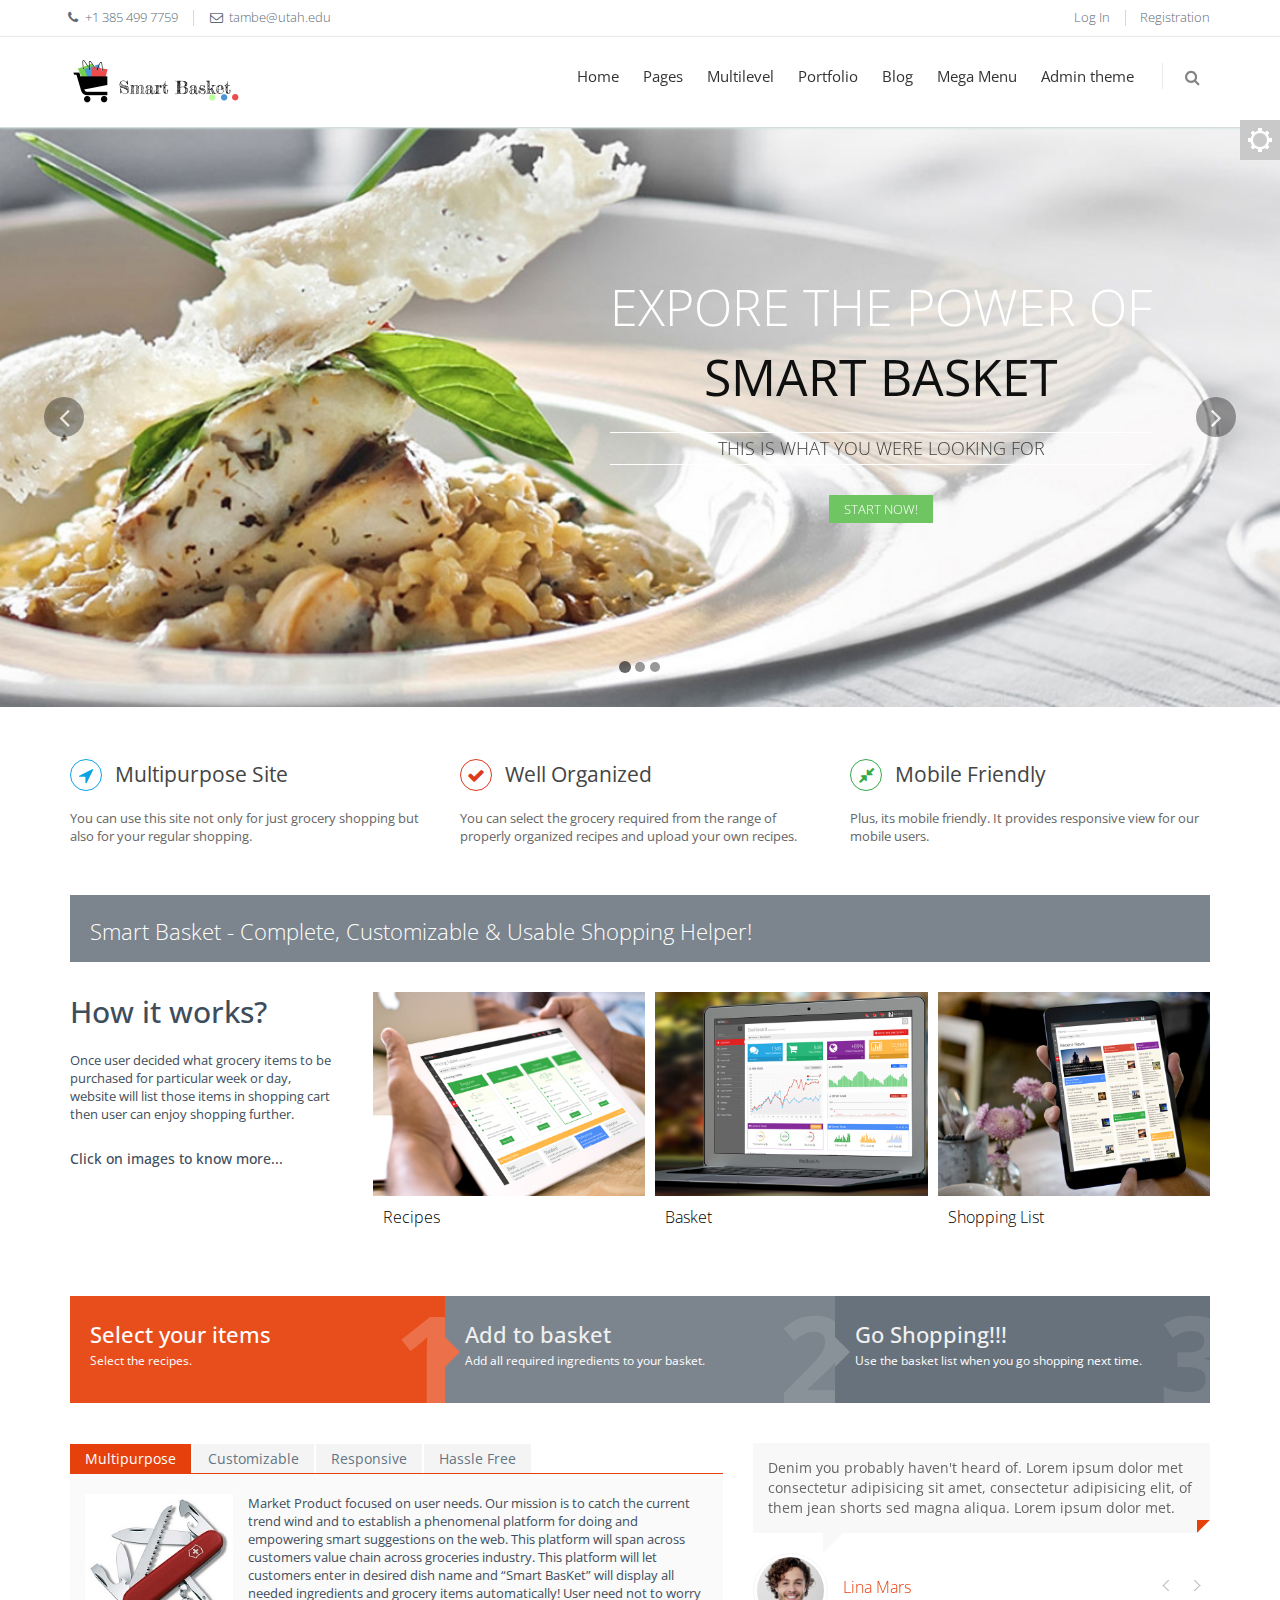
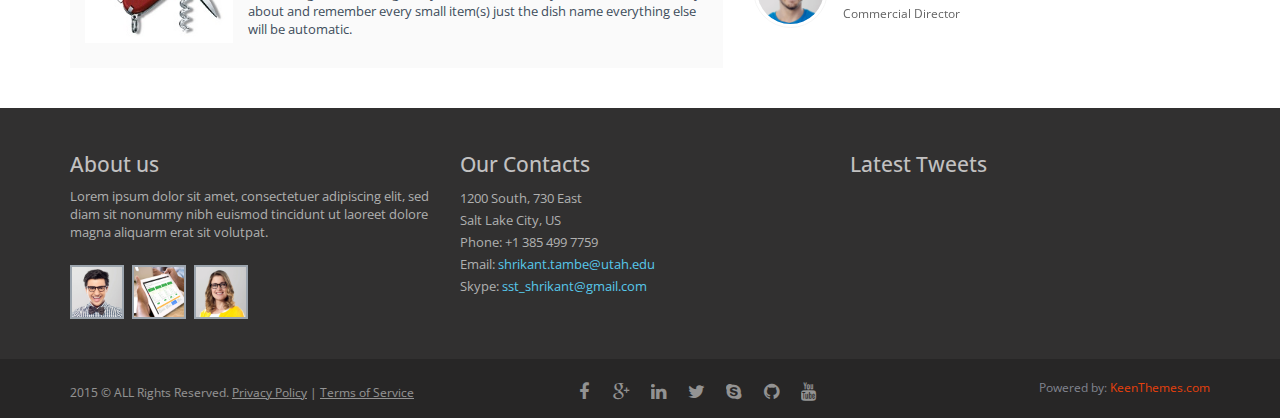
==== commit 28a6e953: "test" ====
--- a/index.html
+++ b/index.html
@@ -80,7 +80,7 @@
                 <div class="col-md-6 col-sm-6 additional-shop-info">
                     <ul class="list-unstyled list-inline">
                         <li><i class="fa fa-phone"></i><span>+1 385 499 7759</span></li>
-                        <li><i class="fa fa-envelope-o"></i><span>shrikant.tambe@utah.edu</span></li>
+                        <li><i class="fa fa-envelope-o"></i><span>tambe@utah.edu</span></li>
                     </ul>
                 </div>
                 <!-- END TOP BAR LEFT PART -->
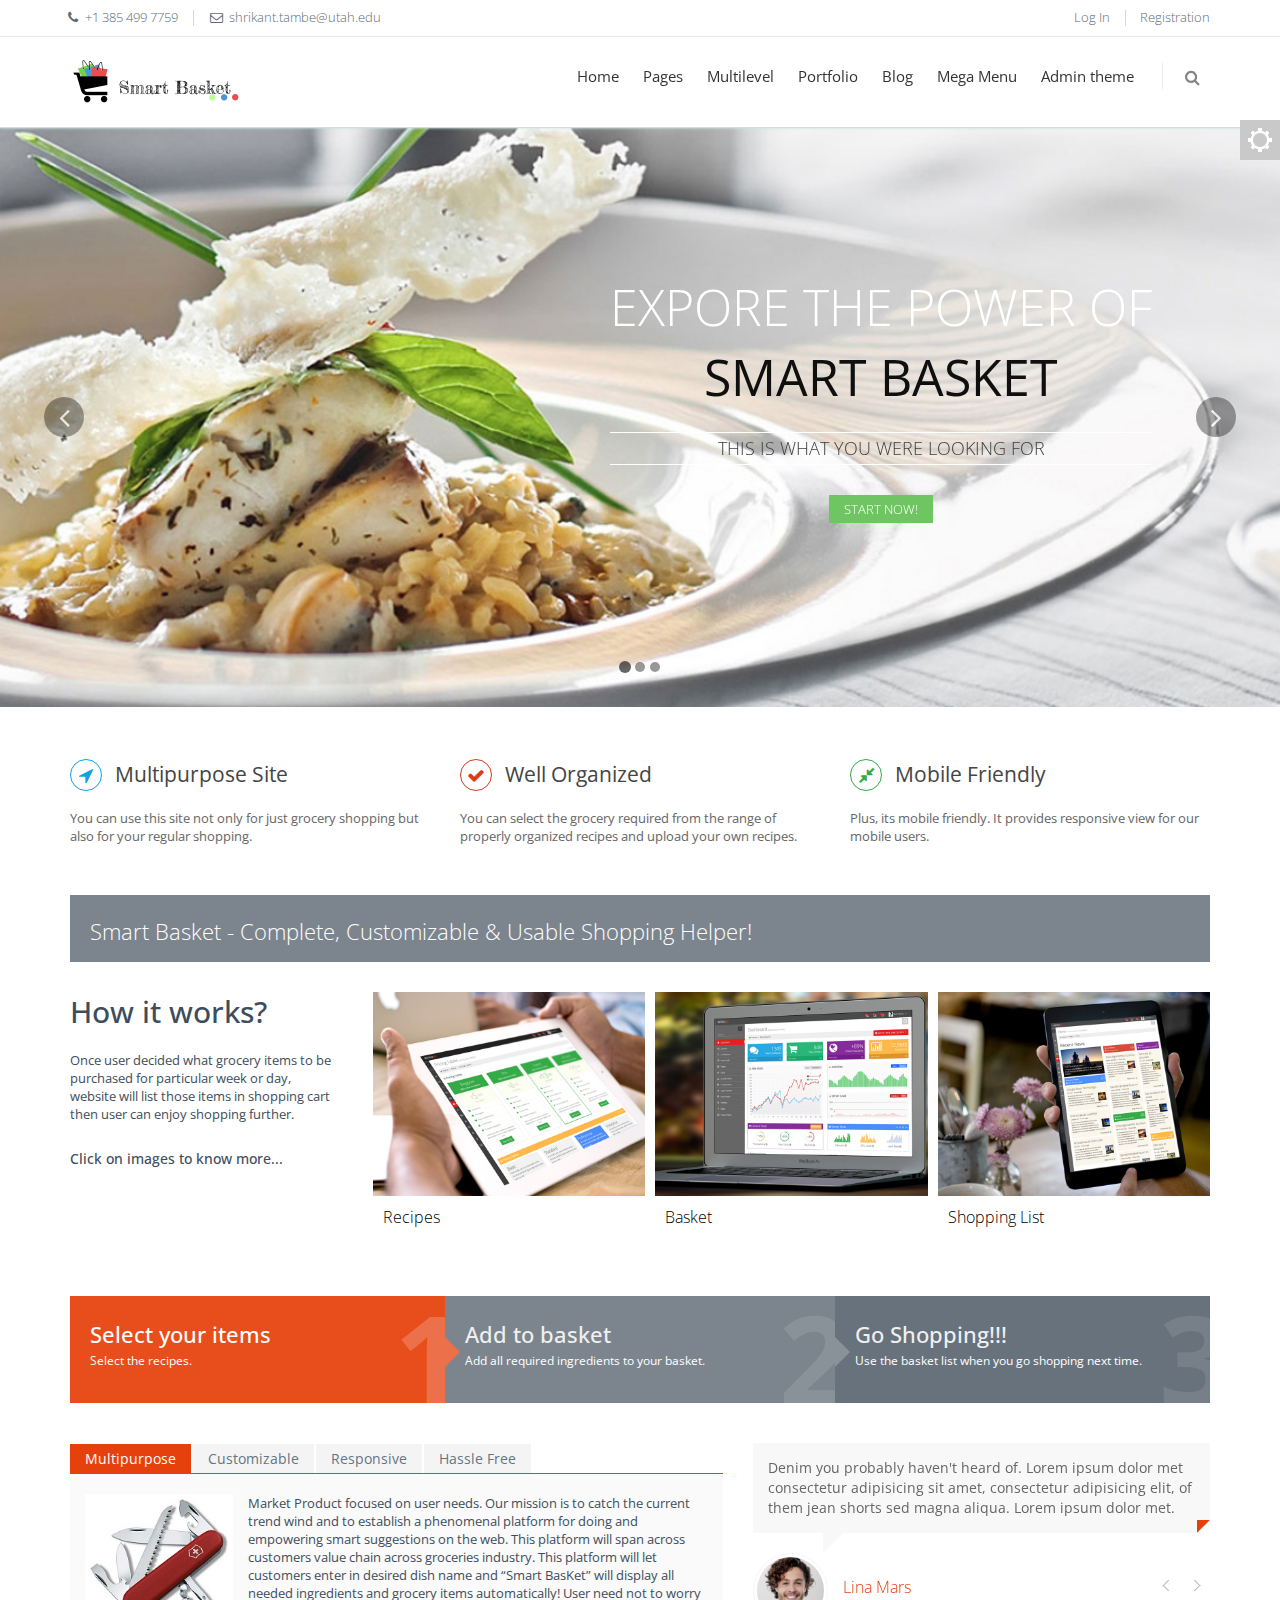
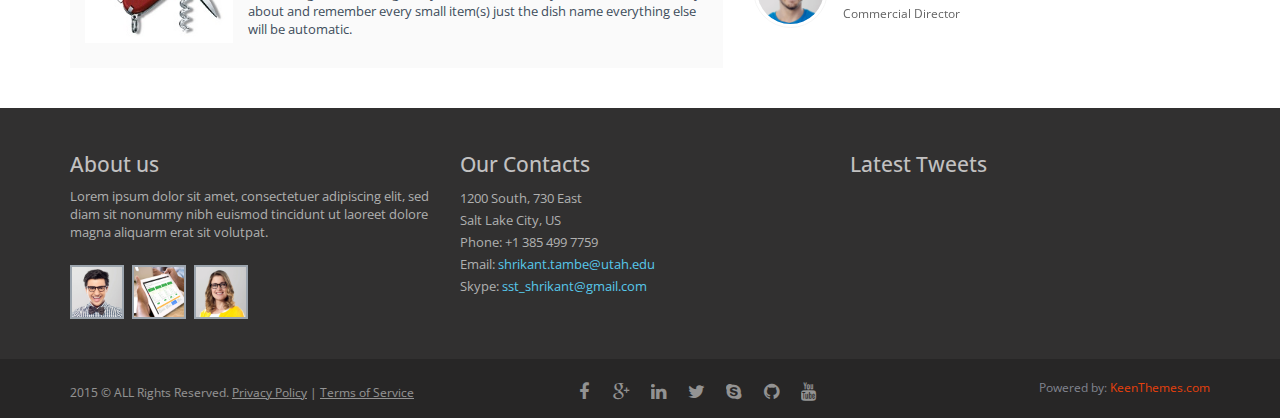
==== commit 37caa3bb: "commit" ====
--- a/index.html
+++ b/index.html
@@ -8,7 +8,7 @@
 <!-- Head BEGIN -->
 <head>
   <meta charset="utf-8">
-  <title>Smart Basket</title>
+  <title>Smart Basket - Empowering live</title>
 
   <meta content="width=device-width, initial-scale=1.0" name="viewport">
   <meta http-equiv="X-UA-Compatible" content="IE=edge,chrome=1">
@@ -80,7 +80,7 @@
                 <div class="col-md-6 col-sm-6 additional-shop-info">
                     <ul class="list-unstyled list-inline">
                         <li><i class="fa fa-phone"></i><span>+1 385 499 7759</span></li>
-                        <li><i class="fa fa-envelope-o"></i><span>tambe@utah.edu</span></li>
+                        <li><i class="fa fa-envelope-o"></i><span>shrikant.tambe@utah.edu</span></li>
                     </ul>
                 </div>
                 <!-- END TOP BAR LEFT PART -->
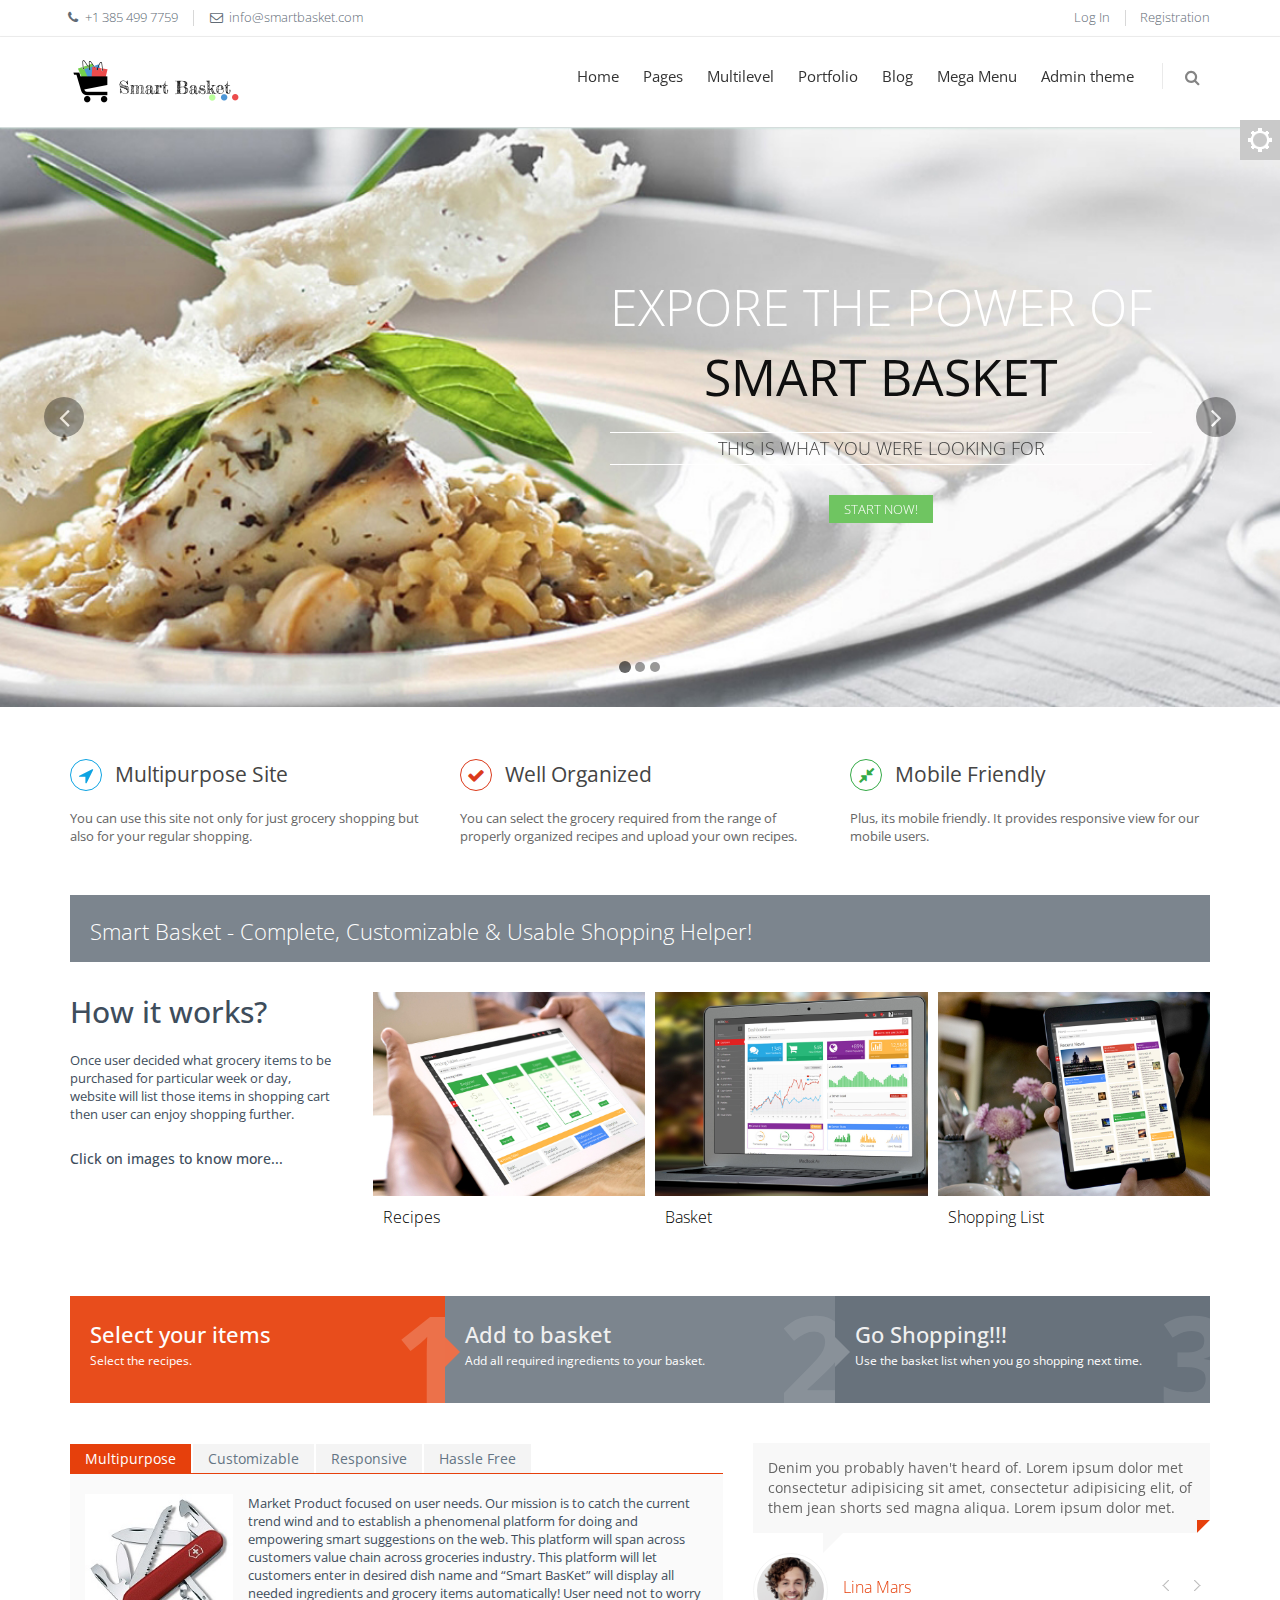
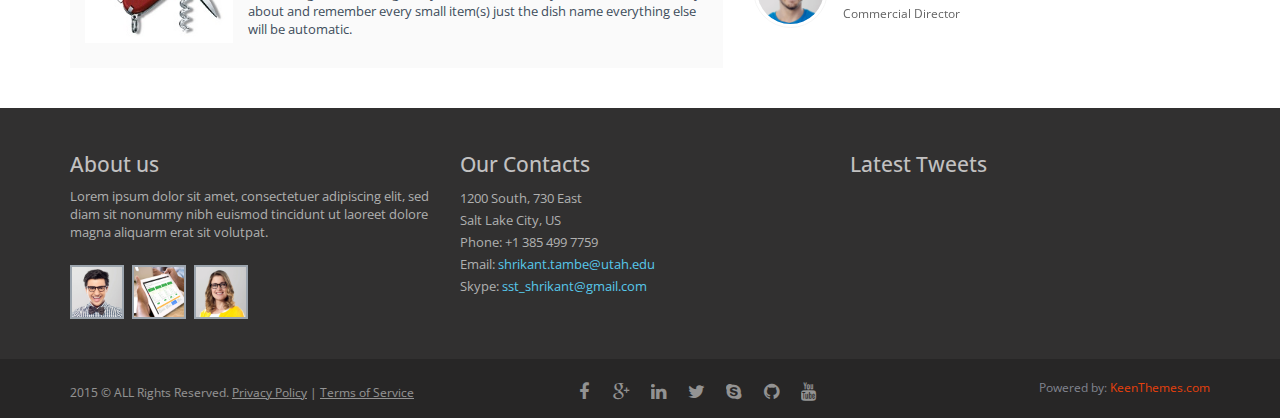
==== commit b8458ac8: "Merge remote-tracking branch 'origin/master'" ====
--- a/index.html
+++ b/index.html
@@ -80,7 +80,7 @@
                 <div class="col-md-6 col-sm-6 additional-shop-info">
                     <ul class="list-unstyled list-inline">
                         <li><i class="fa fa-phone"></i><span>+1 385 499 7759</span></li>
-                        <li><i class="fa fa-envelope-o"></i><span>shrikant.tambe@utah.edu</span></li>
+                        <li><i class="fa fa-envelope-o"></i><span>info@smartbasket.com</span></li>
                     </ul>
                 </div>
                 <!-- END TOP BAR LEFT PART -->
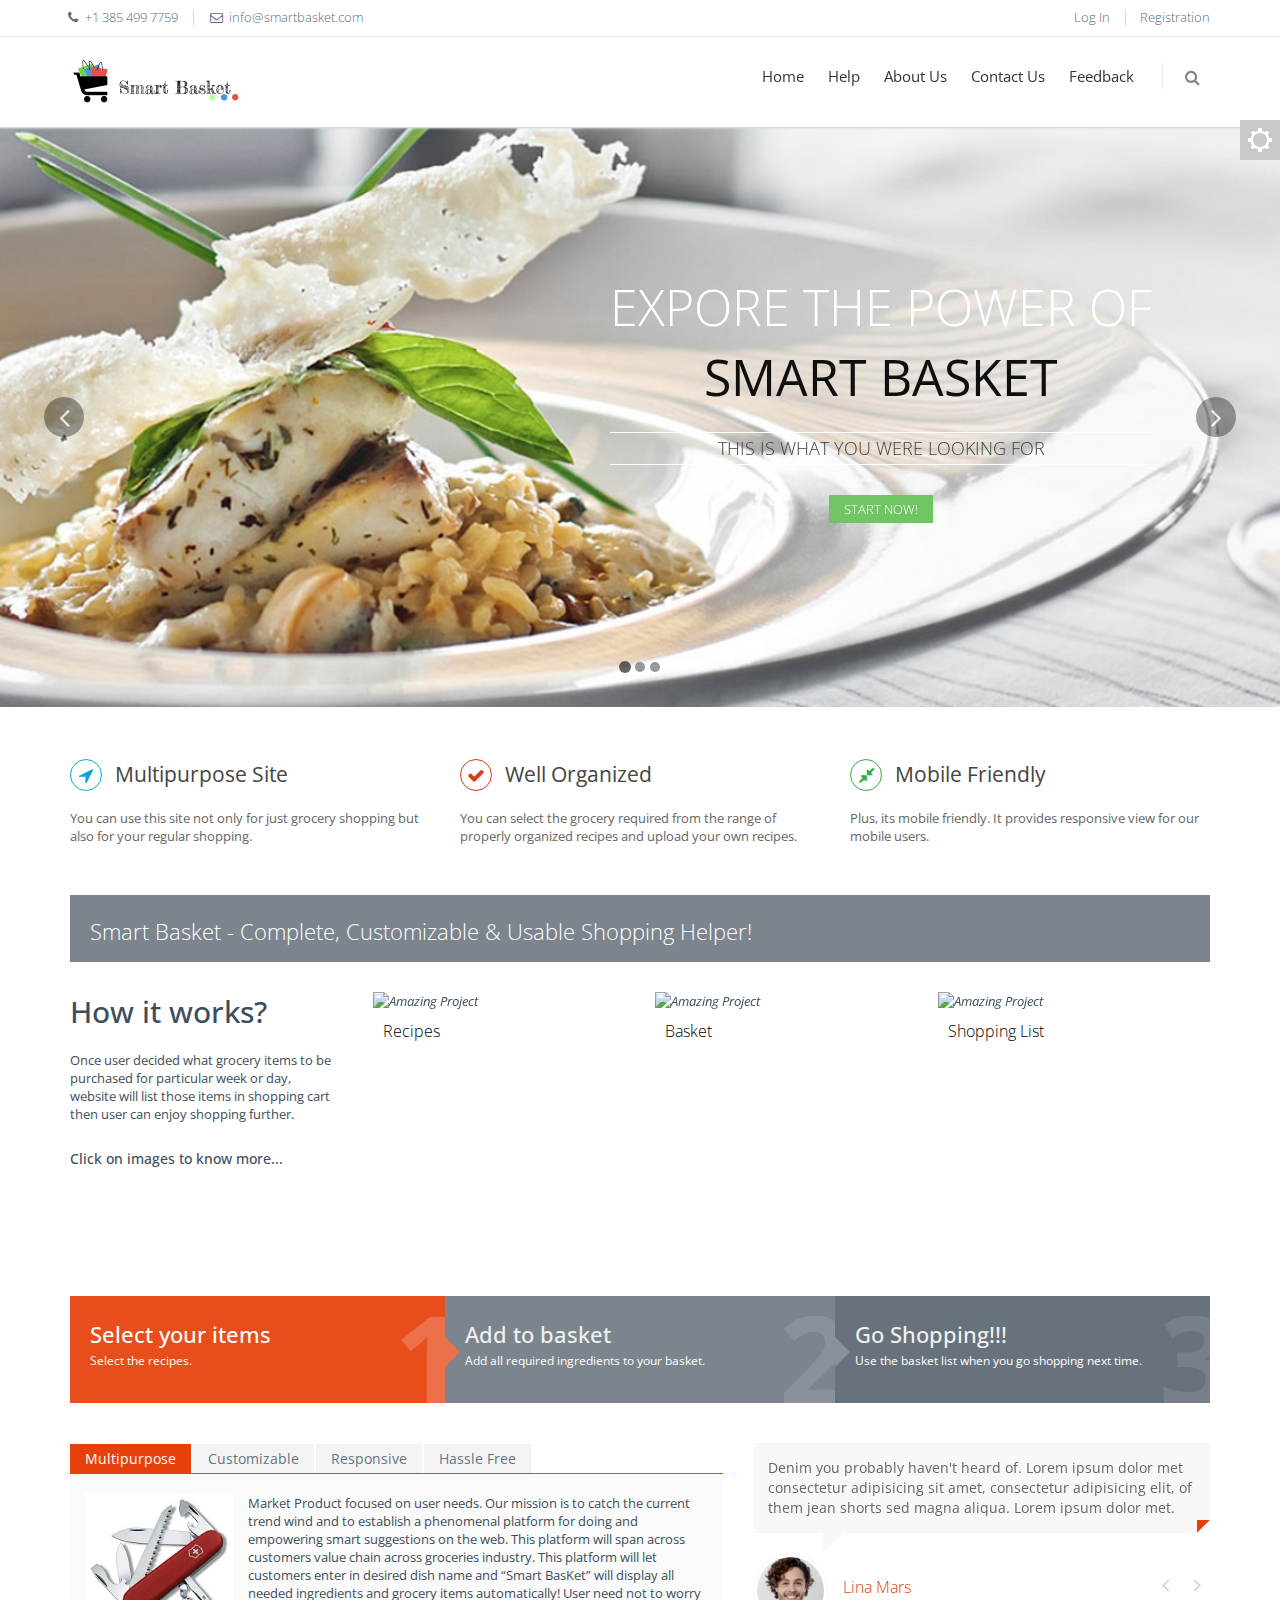
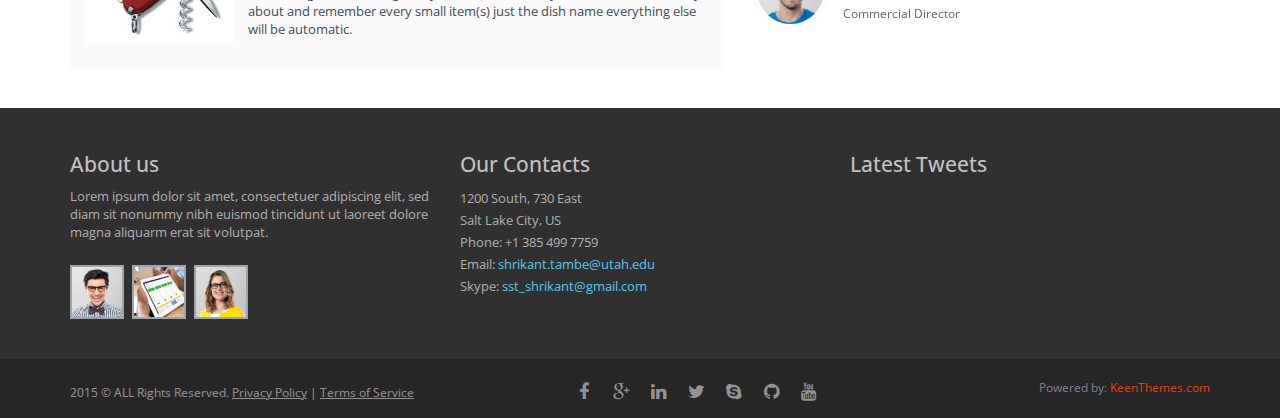
==== commit 9d04fe63: "Updated Changes" ====
--- a/index.html
+++ b/index.html
@@ -107,153 +107,53 @@
         <div class="header-navigation pull-right font-transform-inherit">
           <ul>
             <li class="dropdown">
-              <a class="dropdown-toggle" data-toggle="dropdown" data-target="#" href="javascript:;">
+              <a class="dropdown-toggle" data-target="#" href="javascript:;">
                 Home 
                 
               </a>
-                
-              <ul class="dropdown-menu">
-                <li class="active"><a href="index.html">Home Default</a></li>
-                <li><a href="index-header-fix.html">Home with Header Fixed</a></li>
-                <li><a href="index-without-topbar.html">Home without Top Bar</a></li>
-              </ul>
             </li>
            
 
 
+
+
             <li class="dropdown">
               <a class="dropdown-toggle" data-toggle="dropdown" data-target="#" href="javascript:;">
-                Pages 
+                Help
                 
               </a>
                 
-              <ul class="dropdown-menu">
-                <li><a href="page-about.html">About Us</a></li>
-                <li><a href="page-services.html">Services</a></li>
-                <li><a href="page-prices.html">Prices</a></li>
-                <li><a href="page-faq.html">FAQ</a></li>
-                <li><a href="page-gallery.html">Gallery</a></li>
-                <li><a href="page-search-result.html">Search Result</a></li>
-                <li><a href="page-404.html">404</a></li>
-                <li><a href="page-500.html">500</a></li>
-                <li><a href="page-login.html">Login Page</a></li>
-                <li><a href="page-forgotton-password.html">Forget Password</a></li>
-                <li><a href="page-reg-page.html">Signup Page</a></li>
-                <li><a href="page-careers.html">Careers</a></li>
-                <li><a href="page-site-map.html">Site Map</a></li>
-                <li><a href="page-contacts.html">Contact</a></li>                
-              </ul>
+
             </li>
+
+            <li class="dropdown dropdown-megamenu">
+              <a class="dropdown-toggle" data-toggle="dropdown" data-target="#" href="javascript:;">
+                About Us
+
+              </a>
+
+            </li>
+
             <li class="dropdown">
               <a class="dropdown-toggle" data-toggle="dropdown" data-target="#" href="javascript:;">
-                Multilevel
+                Contact Us
                 
               </a>
                 
-              <ul class="dropdown-menu">
-                <li class="dropdown-submenu">
-                  <a href="index.html">Multi level <i class="fa fa-angle-right"></i></a>
-                  <ul class="dropdown-menu" role="menu">
-                    <li><a href="index.html">Second Level Link</a></li>
-                    <li><a href="index.html">Second Level Link</a></li>
-                    <li class="dropdown-submenu">
-                      <a class="dropdown-toggle" data-toggle="dropdown" data-target="#" href="javascript:;">
-                        Second Level Link 
-                        <i class="fa fa-angle-right"></i>
-                      </a>
-                      <ul class="dropdown-menu">
-                        <li><a href="index.html">Third Level Link</a></li>
-                        <li><a href="index.html">Third Level Link</a></li>
-                        <li><a href="index.html">Third Level Link</a></li>
-                      </ul>
-                    </li>
-                  </ul>
-                </li>
-              </ul>
+
             </li>
-            <li class="dropdown">
+
+             <li class="dropdown dropdown-megamenu">
               <a class="dropdown-toggle" data-toggle="dropdown" data-target="#" href="javascript:;">
-                Portfolio 
+                Feedback
                 
               </a>
-                
-              <ul class="dropdown-menu">
-                <li><a href="portfolio-4.html">Portfolio 4</a></li>
-                <li><a href="portfolio-3.html">Portfolio 3</a></li>
-                <li><a href="portfolio-2.html">Portfolio 2</a></li>
-                <li><a href="portfolio-item.html">Portfolio Item</a></li>
-              </ul>
+
             </li>
-            <li class="dropdown">
-              <a class="dropdown-toggle" data-toggle="dropdown" data-target="#" href="javascript:;">
-                Blog 
-                
-              </a>
-                
-              <ul class="dropdown-menu">
-                <li><a href="blog.html">Blog Page</a></li>
-                <li><a href="blog-item.html">Blog Item</a></li>
-              </ul>
-            </li>
-
-             <li class="dropdown dropdown-megamenu">
-              <a class="dropdown-toggle" data-toggle="dropdown" data-target="#" href="javascript:;">
-                Mega Menu
-                
-              </a>
-              <ul class="dropdown-menu">
-                <li>
-                  <div class="header-navigation-content">
-                    <div class="row">
-                      <div class="col-md-4 header-navigation-col">
-                        <h4>Footwear</h4>
-                        <ul>
-                          <li><a href="index.html">Astro Trainers</a></li>
-                          <li><a href="index.html">Basketball Shoes</a></li>
-                          <li><a href="index.html">Boots</a></li>
-                          <li><a href="index.html">Canvas Shoes</a></li>
-                          <li><a href="index.html">Football Boots</a></li>
-                          <li><a href="index.html">Golf Shoes</a></li>
-                          <li><a href="index.html">Hi Tops</a></li>
-                          <li><a href="index.html">Indoor Trainers</a></li>
-                        </ul>
-                      </div>
-                      <div class="col-md-4 header-navigation-col">
-                        <h4>Clothing</h4>
-                        <ul>
-                          <li><a href="index.html">Base Layer</a></li>
-                          <li><a href="index.html">Character</a></li>
-                          <li><a href="index.html">Chinos</a></li>
-                          <li><a href="index.html">Combats</a></li>
-                          <li><a href="index.html">Cricket Clothing</a></li>
-                          <li><a href="index.html">Fleeces</a></li>
-                          <li><a href="index.html">Gilets</a></li>
-                          <li><a href="index.html">Golf Tops</a></li>
-                        </ul>
-                      </div>
-                      <div class="col-md-4 header-navigation-col">
-                        <h4>Accessories</h4>
-                        <ul>
-                          <li><a href="index.html">Belts</a></li>
-                          <li><a href="index.html">Caps</a></li>
-                          <li><a href="index.html">Gloves</a></li>
-                        </ul>
-
-                        <h4>Clearance</h4>
-                        <ul>
-                          <li><a href="index.html">Jackets</a></li>
-                          <li><a href="index.html">Bottoms</a></li>
-                        </ul>
-                      </div>
-                    </div>
-                  </div>
-                </li>
-              </ul>
-            </li>   
 
             
             
-            <li><a href="http://themeforest.net/item/metronic-responsive-admin-dashboard-template/4021469?ref=keenthemes&amp;utm_source=download&amp;utm_medium=banner&amp;utm_campaign=metronic_frontend_freebie" target="_blank">Admin theme</a></li>
+
 
             <!-- BEGIN TOP SEARCH -->
             <li class="menu-search">
@@ -394,9 +294,9 @@
             <div class="owl-carousel owl-carousel3">
               <div class="recent-work-item">
                 <em>
-                  <img src="assets/pages/img/works/img1.jpg" alt="Amazing Project" class="img-responsive">
-                  <a href="portfolio-item.html"><i class="fa fa-link"></i></a>
-                  <a href="assets/pages/img/works/img1.jpg" class="fancybox-button" title="Project Name #1" data-rel="fancybox-button"><i class="fa fa-search"></i></a>
+                  <img src="assets/pics/recipes.png" alt="Amazing Project" class="img-responsive">
+                  <a href="recipes.html"><i class="fa fa-link"></i></a>
+
                 </em>
                 <a class="recent-work-description" href="javascript:;">
                   <strong>Recipes</strong>
@@ -404,9 +304,9 @@
               </div>
               <div class="recent-work-item">
                 <em>
-                  <img src="assets/pages/img/works/img2.jpg" alt="Amazing Project" class="img-responsive">
-                  <a href="portfolio-item.html"><i class="fa fa-link"></i></a>
-                  <a href="assets/pages/img/works/img2.jpg" class="fancybox-button" title="Project Name #2" data-rel="fancybox-button"><i class="fa fa-search"></i></a>
+                  <img src="assets/pics/basket.png" alt="Amazing Project" class="img-responsive">
+                  <a href="basket.html"><i class="fa fa-link"></i></a>
+
                 </em>
                 <a class="recent-work-description" href="javascript:;">
                   <strong>Basket</strong>
@@ -414,9 +314,9 @@
               </div>
               <div class="recent-work-item">
                 <em>
-                  <img src="assets/pages/img/works/img3.jpg" alt="Amazing Project" class="img-responsive">
-                  <a href="portfolio-item.html"><i class="fa fa-link"></i></a>
-                  <a href="assets/pages/img/works/img3.jpg" class="fancybox-button" title="Project Name #3" data-rel="fancybox-button"><i class="fa fa-search"></i></a>
+                  <img src="assets/pics/list.png" alt="Amazing Project" class="img-responsive">
+                  <a href="list.html"><i class="fa fa-link"></i></a>
+
                 </em>
                 <a class="recent-work-description" href="javascript:;">
                   <strong>Shopping List</strong>
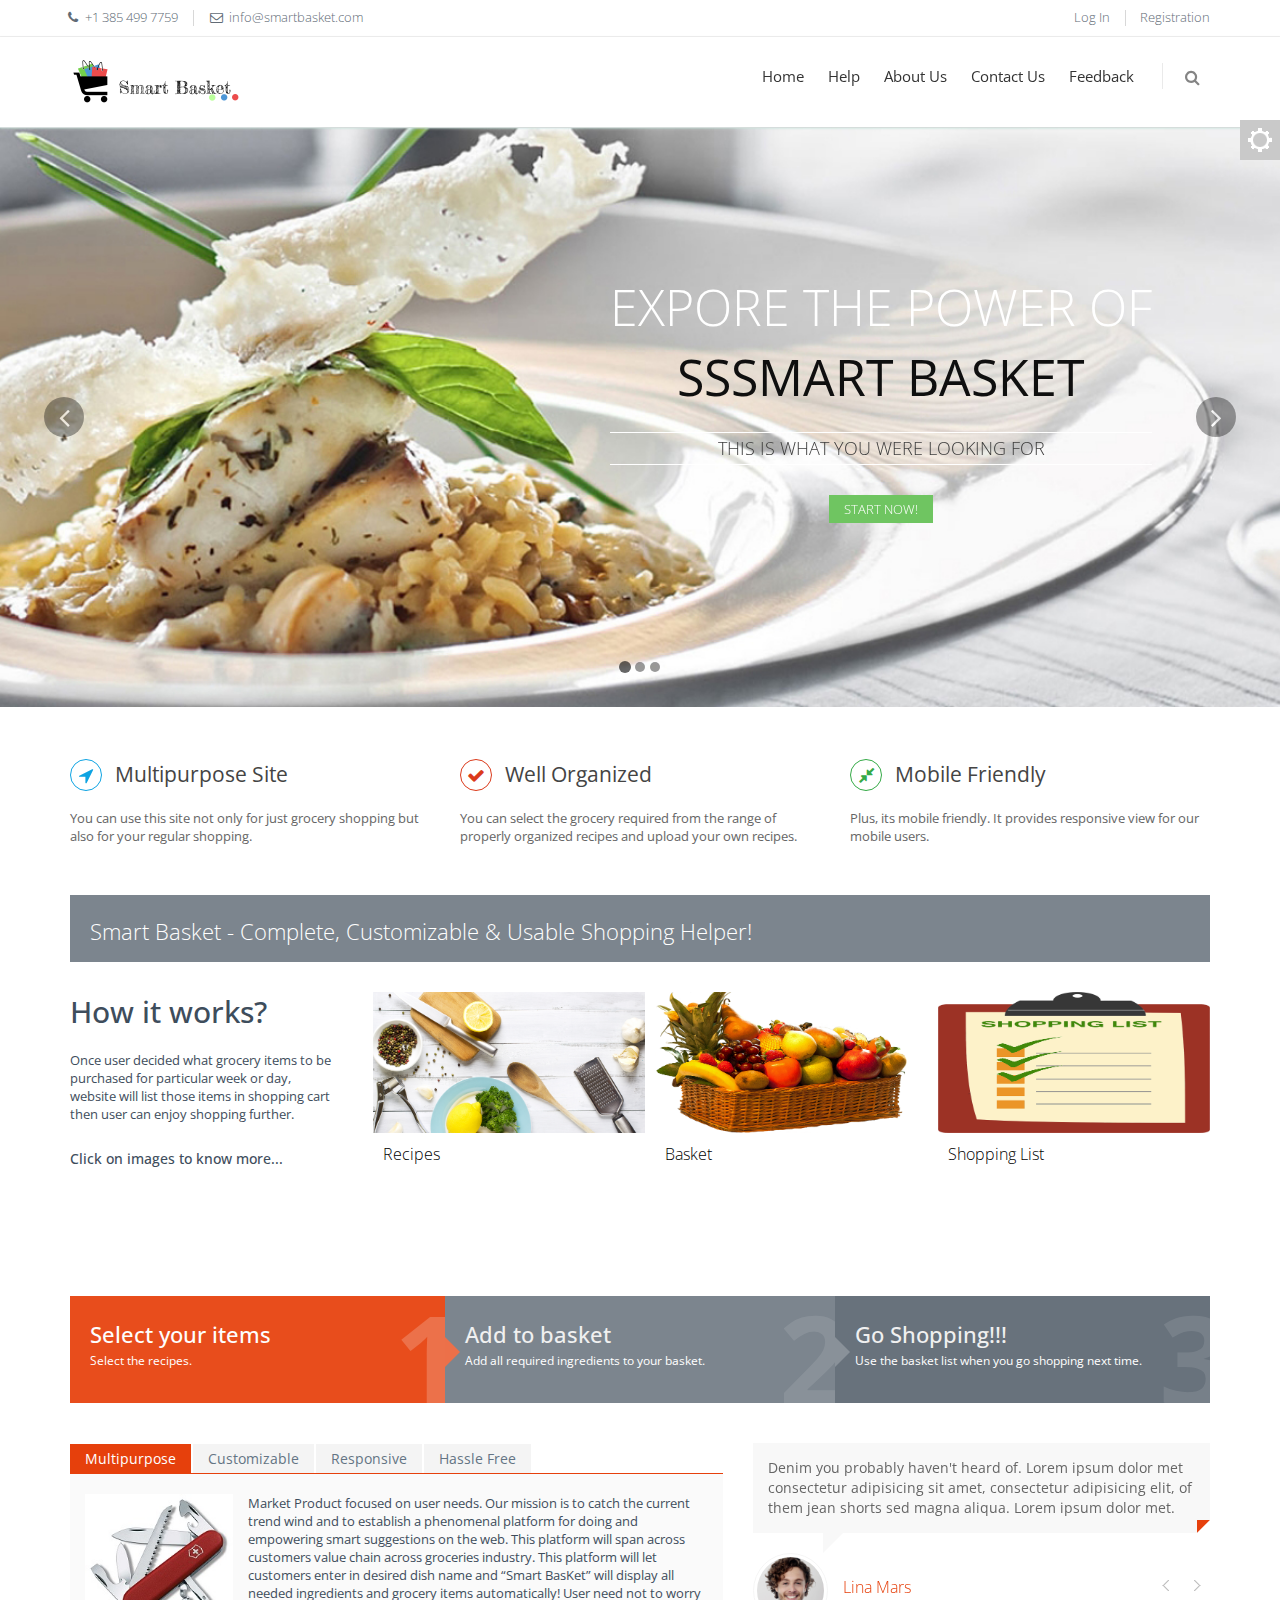
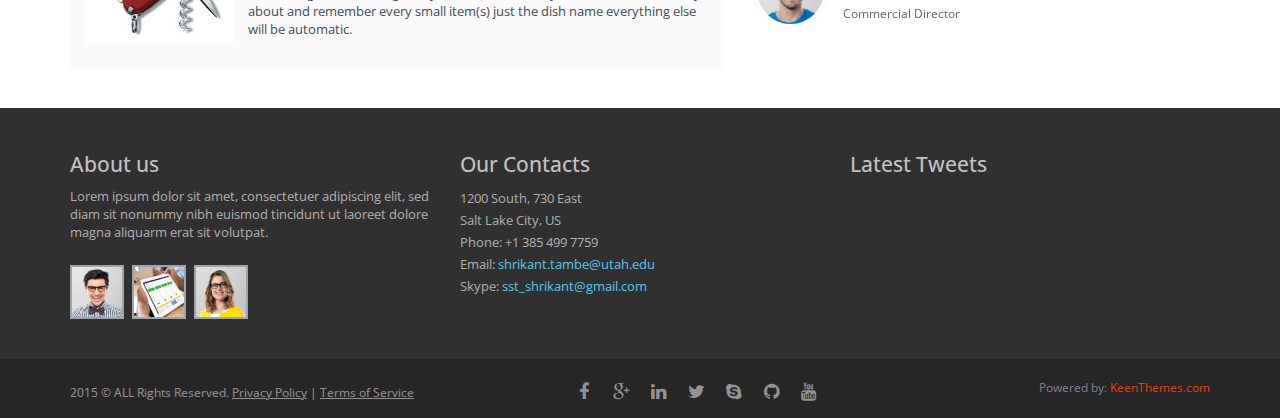
==== commit 9a866af7: "test" ====
--- a/index.html
+++ b/index.html
@@ -196,7 +196,7 @@
                         <div class="carousel-position-six text-uppercase text-center">
                             <h2 class="margin-bottom-20 animate-delay carousel-title-v5" data-animation="animated fadeInDown">
                                 Expore the power of <br/>
-                                <span class="carousel-title-normal">Smart Basket</span>
+                                <span class="carousel-title-normal">SSSmart Basket</span>
                             </h2>
                             <p class="carousel-subtitle-v5 border-top-bottom margin-bottom-30" data-animation="animated fadeInDown">This is what you were looking for</p>
                             <a class="carousel-btn-green" href="#" data-animation="animated fadeInUp">Start Now!</a>
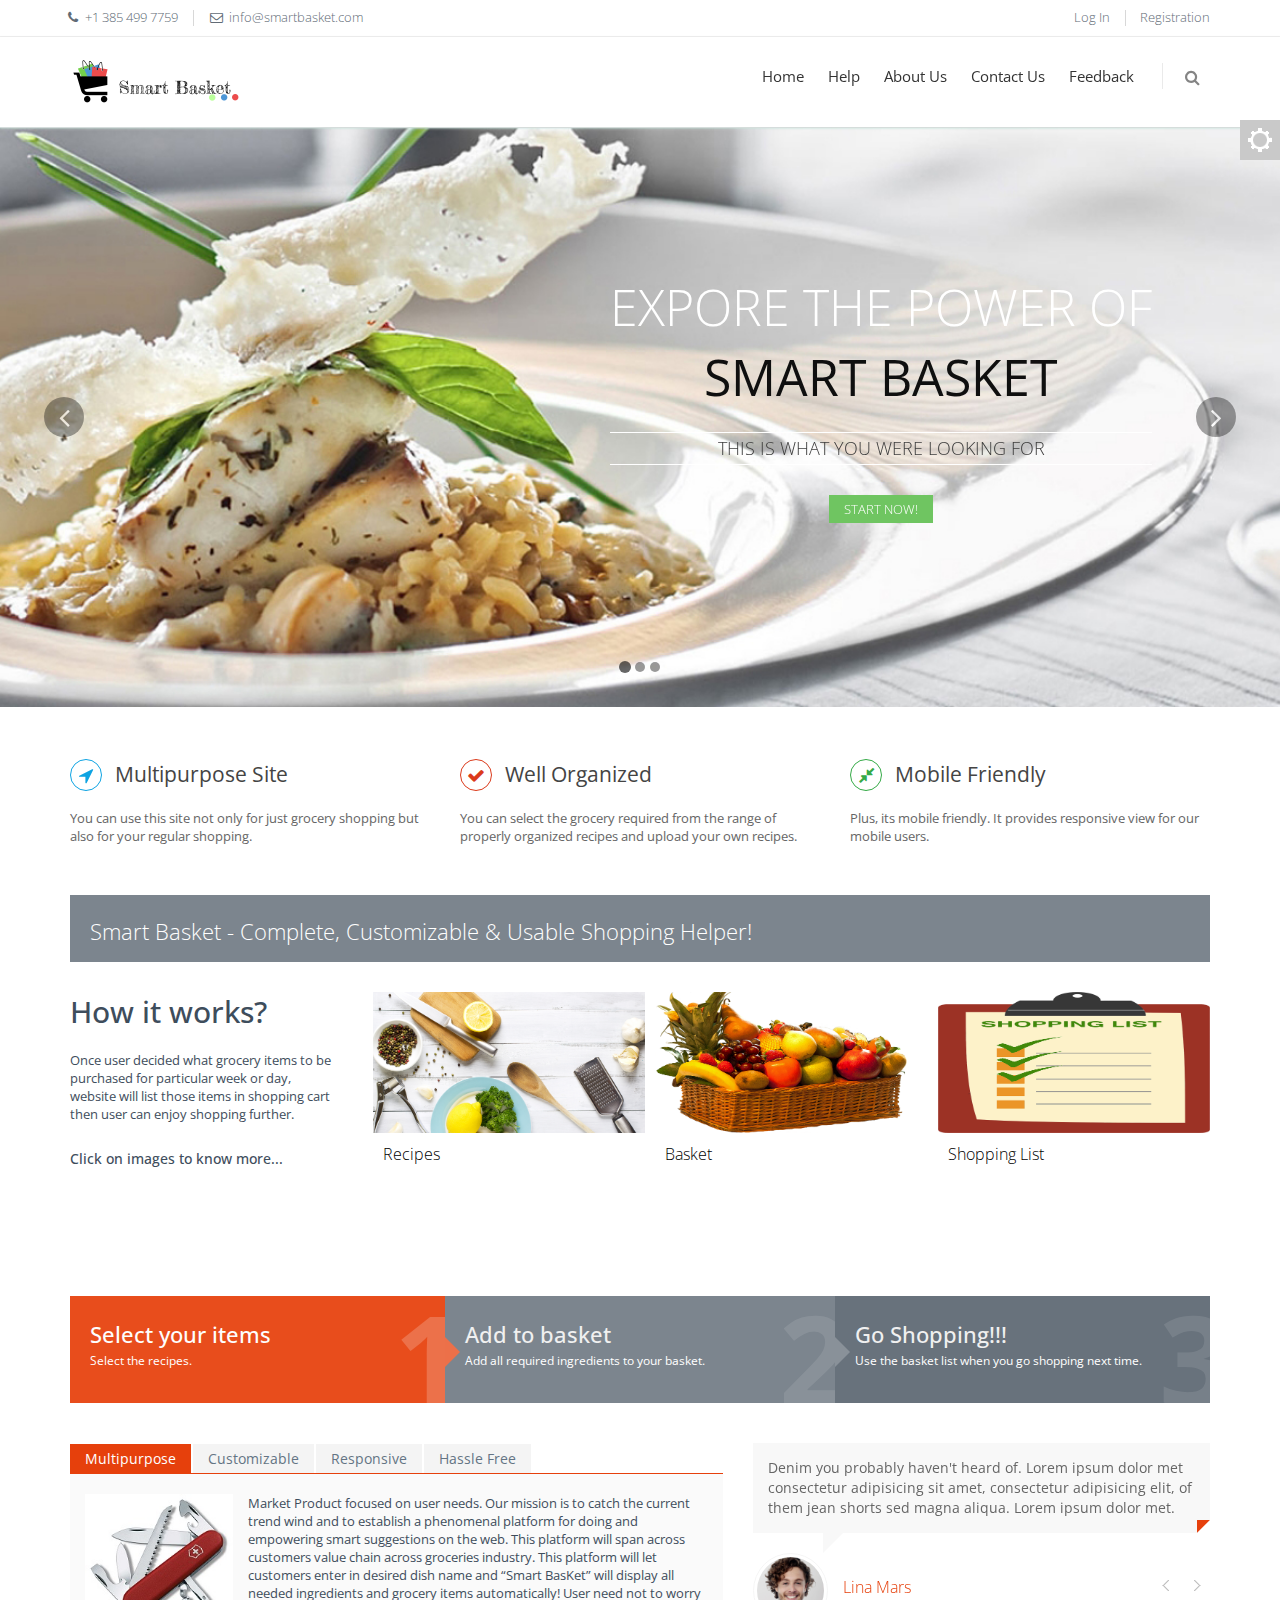
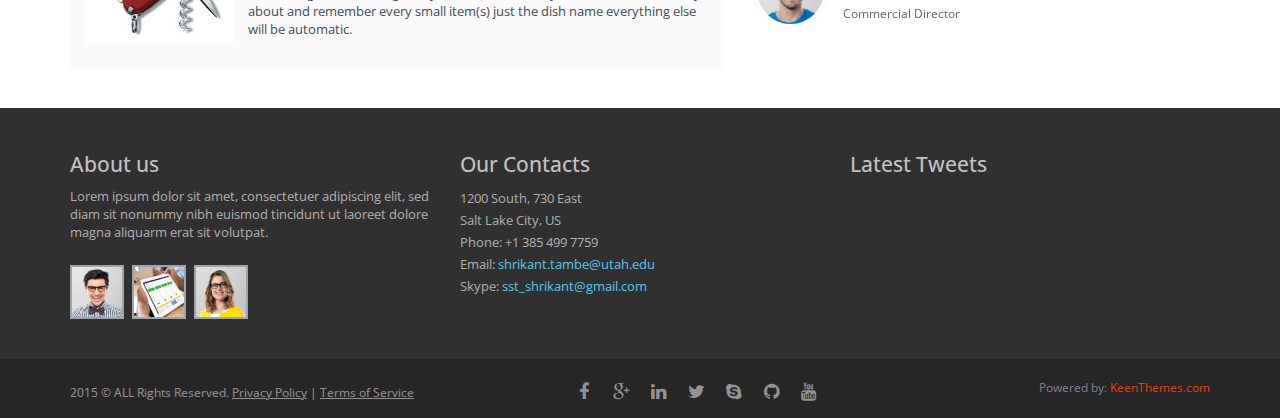
==== commit c8c1873c: "test" ====
--- a/index.html
+++ b/index.html
@@ -196,7 +196,7 @@
                         <div class="carousel-position-six text-uppercase text-center">
                             <h2 class="margin-bottom-20 animate-delay carousel-title-v5" data-animation="animated fadeInDown">
                                 Expore the power of <br/>
-                                <span class="carousel-title-normal">SSSmart Basket</span>
+                                <span class="carousel-title-normal">Smart Basket</span>
                             </h2>
                             <p class="carousel-subtitle-v5 border-top-bottom margin-bottom-30" data-animation="animated fadeInDown">This is what you were looking for</p>
                             <a class="carousel-btn-green" href="#" data-animation="animated fadeInUp">Start Now!</a>
@@ -209,7 +209,7 @@
                     <div class="container">
                         <div class="carousel-position-new2">
                             <h2 class="animate-delay carousel-title-v6 text-uppercase" data-animation="animated fadeInDown">
-                              Making grocery <br>shopping more<br> convenient  <!--Need a website design-->
+                              Making grocery <br>shopping more<br> convenient 
                             </h2>
 
                             <a class="carousel-btn-green" href="#" data-animation="animated fadeInUp">REGISTER NOW!</a>
